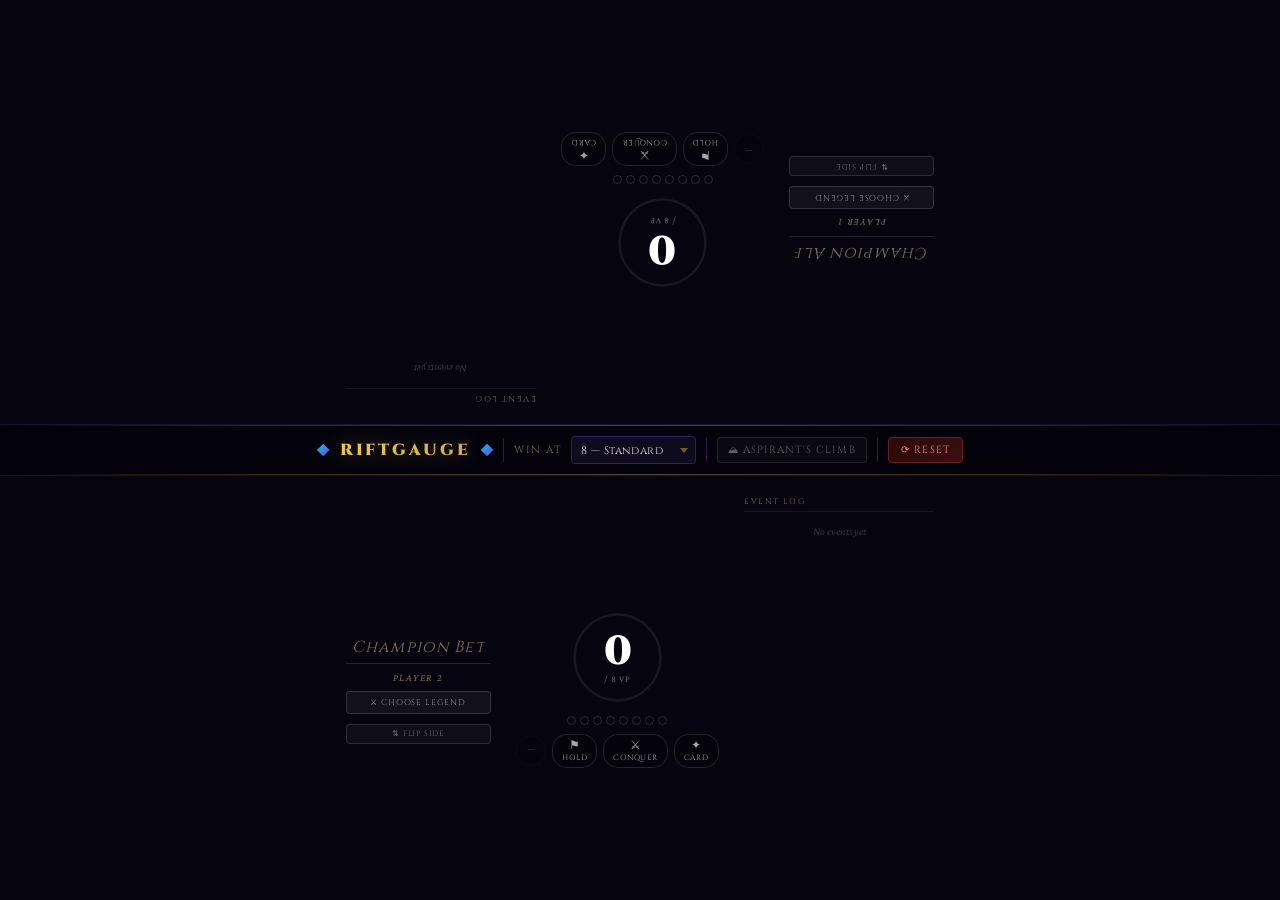
==== index.html @ 5ba026f7 "Add files via upload" ====
<!DOCTYPE html>
<html lang="en">
<head>
<meta charset="UTF-8">
<meta name="viewport" content="width=device-width, initial-scale=1.0, viewport-fit=cover">
<title>RiftGauge</title>

<!-- PWA meta -->
<meta name="application-name" content="RiftGauge">
<meta name="description" content="Riftbound Victory Point Tracker">
<meta name="mobile-web-app-capable" content="yes">
<meta name="apple-mobile-web-app-capable" content="yes">
<meta name="apple-mobile-web-app-status-bar-style" content="black-translucent">
<meta name="apple-mobile-web-app-title" content="RiftGauge">
<meta name="theme-color" content="#06040f">
<meta name="msapplication-TileColor" content="#06040f">
<meta name="msapplication-navbutton-color" content="#06040f">

<!-- Inline PWA manifest as data URI -->
<link rel="manifest" href="data:application/manifest+json,{
  %22name%22:%22RiftGauge%22,
  %22short_name%22:%22RiftGauge%22,
  %22description%22:%22Riftbound%20Victory%20Point%20Tracker%22,
  %22start_url%22:%22.%22,
  %22display%22:%22standalone%22,
  %22orientation%22:%22landscape%22,
  %22background_color%22:%22%2306040f%22,
  %22theme_color%22:%22%2306040f%22,
  %22icons%22:[{
    %22src%22:%22data:image/svg+xml,%3Csvg%20xmlns='http://www.w3.org/2000/svg'%20viewBox='0%200%20512%20512'%3E%3Crect%20width='512'%20height='512'%20fill='%2306040f'/%3E%3Cpolygon%20points='256,60%20452,180%20452,332%20256,452%2060,332%2060,180'%20fill='none'%20stroke='%23c9a84c'%20stroke-width='18'/%3E%3Cpolygon%20points='256,110%20402,195%20402,317%20256,402%20110,317%20110,195'%20fill='%230d0920'/%3E%3Ctext%20x='256'%20y='310'%20text-anchor='middle'%20font-family='serif'%20font-weight='900'%20font-size='200'%20fill='%23c9a84c'%3ERG%3C/text%3E%3C/svg%3E%22,
    %22sizes%22:%22any%22,
    %22type%22:%22image/svg+xml%22,
    %22purpose%22:%22any%20maskable%22
  }]
}">

<!-- Apple touch icon (inline SVG as data URI) -->
<link rel="apple-touch-icon" href="data:image/svg+xml,<svg xmlns='http://www.w3.org/2000/svg' viewBox='0 0 512 512'><rect width='512' height='512' rx='80' fill='%2306040f'/><polygon points='256,60 452,180 452,332 256,452 60,332 60,180' fill='none' stroke='%23c9a84c' stroke-width='18'/><text x='256' y='310' text-anchor='middle' font-family='serif' font-weight='900' font-size='200' fill='%23c9a84c'>RG</text></svg>">

<link href="https://fonts.googleapis.com/css2?family=Cinzel:wght@400;600;700;900&family=Crimson+Pro:ital,wght@0,300;0,400;0,600;1,300&display=swap" rel="stylesheet">
<style>
  :root {
    --void: #06040f;
    --panel: #0e0b1e;
    --border: #2e1f5e;
    --gold: #c9a84c;
    --gold-bright: #f0c94a;
    --gold-dim: #7a5c1a;
    --hex: #00c8ff;
    --danger: #ff4a4a;
    --text: #e8dfc8;
    --text-dim: #7a7060;
    --divider-h: 64px;
  }

  * { box-sizing: border-box; margin: 0; padding: 0; }

  html, body {
    width: 100%; height: 100%;
    overflow: hidden;
    background: var(--void);
    font-family: 'Crimson Pro', Georgia, serif;
    color: var(--text);
    /* Safe area insets for notch/home bar on iOS */
    padding: env(safe-area-inset-top) env(safe-area-inset-right) env(safe-area-inset-bottom) env(safe-area-inset-left);
  }

  body::after {
    content: '';
    position: fixed; inset: 0;
    background-image:
      repeating-linear-gradient(0deg, transparent, transparent 59px, rgba(46,31,94,0.09) 60px),
      repeating-linear-gradient(90deg, transparent, transparent 59px, rgba(46,31,94,0.09) 60px);
    pointer-events: none; z-index: 0;
  }

  #layout {
    position: fixed; inset: 0;
    display: flex; flex-direction: column;
    z-index: 1;
  }

  .half {
    flex: 1; min-height: 0;
    display: flex; align-items: center; justify-content: center;
    position: relative; overflow: hidden;
  }
  .half .domain-bg { position: absolute; inset: 0; pointer-events: none; transition: background 0.5s ease; }
  .half.top    { transform: rotate(180deg); }
  .half.bottom { transform: none; }
  .half.top.flipped    { transform: none; }
  .half.bottom.flipped { transform: rotate(180deg); }
  .half .danger-overlay {
    display: none; position: absolute; inset: 0; pointer-events: none;
    background: radial-gradient(ellipse 70% 60% at 50% 50%, rgba(255,74,74,0.1) 0%, transparent 70%);
    animation: danger-pulse 1.6s ease-in-out infinite;
  }
  .half.at-final .danger-overlay { display: block; }
  @keyframes danger-pulse { 0%,100%{opacity:1} 50%{opacity:0.3} }

  /* ── DIVIDER ── */
  #divider {
    flex-shrink: 0;
    height: auto; min-height: 52px;
    background: rgba(4,3,12,0.97);
    border-top: 1px solid #1a1035; border-bottom: 1px solid #1a1035;
    display: flex; align-items: center; justify-content: center;
    gap: clamp(5px, 1.2vw, 10px);
    flex-wrap: nowrap;
    overflow-x: auto; overflow-y: hidden;
    -webkit-overflow-scrolling: touch;
    scrollbar-width: none;
    position: relative; z-index: 10;
    padding: 8px clamp(8px, 2vw, 14px);
    /* Scale everything inside with the viewport width */
    font-size: clamp(0.48rem, 1.3vw, 0.72rem);
  }
  #divider::-webkit-scrollbar { display: none; }
  #divider::before, #divider::after {
    content: ''; position: absolute; left: 0; right: 0; height: 1px;
    background: linear-gradient(90deg, transparent, var(--gold-dim) 20%, var(--gold) 50%, var(--gold-dim) 80%, transparent);
    opacity: 0.4;
  }
  #divider::before { top: 0; } #divider::after { bottom: 0; }

  .div-title {
    font-family: 'Cinzel', serif; font-weight: 900;
    font-size: 1.4em;
    letter-spacing: 0.18em; white-space: nowrap; flex-shrink: 0;
    background: linear-gradient(135deg, var(--gold-bright), var(--gold));
    -webkit-background-clip: text; -webkit-text-fill-color: transparent; background-clip: text;
    filter: drop-shadow(0 0 10px rgba(201,168,76,0.4));
  }
  .rune-gem {
    width: 1.1em; height: 1.1em; flex-shrink: 0;
    background: linear-gradient(135deg, var(--hex), #7c3fc4);
    clip-path: polygon(50% 0%, 100% 50%, 50% 100%, 0% 50%);
    box-shadow: 0 0 8px var(--hex);
    animation: pulse-gem 2.4s ease-in-out infinite;
  }
  @keyframes pulse-gem { 0%,100%{opacity:1;transform:scale(1)} 50%{opacity:0.6;transform:scale(0.8)} }
  .div-sep { width: 1px; height: 2em; background: #2a1a50; flex-shrink: 0; }
  .ctrl-label {
    font-family: 'Cinzel', serif; font-size: 0.9em;
    letter-spacing: 0.14em; color: var(--text-dim);
    text-transform: uppercase; white-space: nowrap; flex-shrink: 0;
  }
  .mode-select {
    background: var(--panel); border: 1px solid var(--border);
    color: var(--text); font-family: 'Cinzel', serif; font-size: 0.95em;
    padding: 0.5em 2.8em 0.5em 0.8em; border-radius: 4px; cursor: pointer;
    appearance: none; -webkit-appearance: none;
    background-image: url("data:image/svg+xml,%3Csvg xmlns='http://www.w3.org/2000/svg' width='8' height='5'%3E%3Cpath d='M0 0l4 5 4-5z' fill='%237a5c1a'/%3E%3C/svg%3E");
    background-repeat: no-repeat; background-position: right 0.6em center;
    outline: none; letter-spacing: 0.04em; flex-shrink: 0; white-space: nowrap;
  }
  .btn-reset {
    background: linear-gradient(135deg, #2a0a0a, #3a0e0e);
    border: 1px solid #6b1e1e; color: #ff8a8a;
    font-family: 'Cinzel', serif; font-size: 0.9em;
    letter-spacing: 0.1em; padding: 0.5em 1.2em; border-radius: 4px;
    cursor: pointer; text-transform: uppercase; white-space: nowrap;
    flex-shrink: 0; transition: all 0.18s;
  }
  .btn-reset:hover { background: linear-gradient(135deg,#3d1010,#551414); border-color: #ff4a4a; color: #ffb3b3; }

  /* Aspirant toggle */
  .aspirant-toggle { display: flex; align-items: center; gap: 6px; cursor: pointer; flex-shrink: 0; user-select: none; }
  .aspirant-toggle input[type="checkbox"] { display: none; }
  .aspirant-label {
    font-family: 'Cinzel', serif; font-size: 0.9em;
    letter-spacing: 0.1em; text-transform: uppercase; white-space: nowrap;
    color: rgba(255,255,255,0.35); padding: 0.5em 1em; border-radius: 4px;
    border: 1px solid rgba(255,255,255,0.1); background: rgba(255,255,255,0.03);
    transition: all 0.2s;
  }
  .aspirant-toggle input:checked + .aspirant-label {
    color: #a8e0ff; border-color: rgba(100,200,255,0.45); background: rgba(30,100,180,0.25);
    box-shadow: 0 0 10px rgba(60,160,255,0.2); text-shadow: 0 0 8px rgba(100,200,255,0.5);
  }
  .aspirant-toggle:hover .aspirant-label { color: rgba(255,255,255,0.6); border-color: rgba(255,255,255,0.22); }

  /* ── PLAYER PANEL ── */
  .player-panel {
    display: flex; flex-direction: row;
    align-items: stretch; justify-content: center;
    gap: clamp(10px, 2vw, 36px);
    padding: clamp(6px, 1.2vh, 16px) clamp(10px, 2vw, 32px);
    width: 100%; height: 100%;
    position: relative; z-index: 1;
  }

  /* Left block */
  .left-block {
    display: flex; flex-direction: column;
    align-items: center; justify-content: center;
    gap: 8px; min-width: 130px;
  }
  .player-name {
    background: transparent; border: none;
    border-bottom: 1px solid rgba(255,255,255,0.12);
    color: var(--text); font-family: 'Cinzel', serif;
    font-size: clamp(0.82rem, 1.7vw, 1rem); font-weight: 600;
    letter-spacing: 0.08em; text-align: center;
    padding: 3px 6px 5px; outline: none; width: 145px; max-width: 100%;
    transition: border-color 0.2s, color 0.2s;
  }
  .player-name:focus { border-color: rgba(255,255,255,0.35); color: #fff; }
  .player-name::placeholder { color: var(--text-dim); font-style: italic; font-weight: 300; }
  .player-label {
    font-family: 'Crimson Pro', serif; font-style: italic;
    font-size: 0.63rem; color: var(--text-dim);
    letter-spacing: 0.15em; text-transform: uppercase;
  }

  /* Legend button */
  .btn-legend {
    font-family: 'Cinzel', serif; font-size: 0.52rem;
    letter-spacing: 0.1em; text-transform: uppercase;
    padding: 5px 14px; border-radius: 4px; cursor: pointer;
    border: 1px solid rgba(255,255,255,0.15);
    color: rgba(255,255,255,0.55);
    background: rgba(255,255,255,0.05);
    transition: all 0.18s; user-select: none; white-space: nowrap;
    width: 100%; text-align: center; max-width: 145px;
  }
  .btn-legend:hover { color: rgba(255,255,255,0.9); border-color: rgba(255,255,255,0.3); background: rgba(255,255,255,0.1); }
  .btn-legend.has-legend {
    font-size: 0.62rem; letter-spacing: 0.06em;
    font-weight: 600; color: #fff;
  }

  /* Domain badge pair under legend button */
  .legend-domains {
    display: flex; gap: 4px; justify-content: center; flex-wrap: nowrap;
  }
  .domain-badge {
    font-family: 'Cinzel', serif; font-size: 0.42rem;
    letter-spacing: 0.08em; text-transform: uppercase;
    padding: 2px 7px; border-radius: 12px;
    border: 1px solid transparent; white-space: nowrap;
  }

  /* Flip button */
  .btn-flip {
    font-family: 'Cinzel', serif; font-size: 0.48rem;
    letter-spacing: 0.1em; text-transform: uppercase;
    padding: 4px 10px; border-radius: 4px; cursor: pointer;
    border: 1px solid rgba(255,255,255,0.12);
    color: rgba(255,255,255,0.4); background: rgba(255,255,255,0.04);
    transition: all 0.18s; user-select: none; margin-top: 2px;
    width: 100%; max-width: 145px; text-align: center;
  }
  .btn-flip:hover { border-color: rgba(255,255,255,0.3); color: rgba(255,255,255,0.8); background: rgba(255,255,255,0.08); }

  /* Score column */
  .score-col {
    display: flex; flex-direction: column;
    align-items: center; justify-content: center;
    gap: clamp(5px, 1vh, 11px);
  }
  .vp-display {
    position: relative;
    width: clamp(78px, 11vmin, 124px);
    height: clamp(78px, 11vmin, 124px);
    display: flex; align-items: center; justify-content: center;
    flex-shrink: 0;
  }
  .vp-svg { position: absolute; inset: 0; width: 100%; height: 100%; transform: rotate(-90deg); overflow: visible; }
  .vp-track { fill: none; stroke: rgba(255,255,255,0.08); stroke-width: 3; }
  .vp-fill  { fill: none; stroke-width: 3; stroke-linecap: round; transition: stroke-dashoffset 0.4s cubic-bezier(0.4,0,0.2,1); }
  .vp-inner { display: flex; flex-direction: column; align-items: center; position: relative; z-index: 1; }
  .vp-number {
    font-family: 'Cinzel', serif;
    font-size: clamp(1.7rem, 4.5vmin, 2.6rem);
    font-weight: 900; line-height: 1; letter-spacing: -0.02em; color: #fff;
  }
  .vp-max { font-family: 'Crimson Pro', serif; font-size: 0.58rem; color: rgba(255,255,255,0.38); letter-spacing: 0.1em; text-transform: uppercase; margin-top: 1px; }

  .pip-row { display: flex; gap: 4px; flex-wrap: wrap; justify-content: center; max-width: 175px; }
  .pip {
    width: 9px; height: 9px; border-radius: 50%;
    border: 1px solid rgba(255,255,255,0.14); background: transparent;
    transition: background 0.22s, border-color 0.22s, box-shadow 0.22s;
  }
  .pip.filled { border-color: transparent; }
  .pip.final  { background: var(--danger) !important; border-color: #ff6b6b !important; box-shadow: 0 0 8px rgba(255,74,74,0.7) !important; }

  .vp-btns { display: flex; align-items: center; gap: 6px; }
  .vp-btn {
    border: 1px solid rgba(255,255,255,0.13);
    background: rgba(0,0,0,0.3); color: rgba(255,255,255,0.65);
    cursor: pointer; display: flex; align-items: center; justify-content: center;
    transition: all 0.15s; font-family: 'Cinzel', serif;
  }
  .vp-btn.minus { width: 30px; height: 30px; border-radius: 50%; font-size: 1.1rem; font-weight: 300; padding-bottom: 2px; }
  .vp-btn.minus:hover { background: rgba(180,30,30,0.4); border-color: rgba(255,80,80,0.5); color: #ff9a9a; }
  .vp-btn.hold, .vp-btn.conquer, .vp-btn.card-effect { border-radius: 15px; padding: 4px 9px; font-size: 0.52rem; letter-spacing: 0.1em; text-transform: uppercase; flex-direction: column; gap: 1px; line-height: 1.1; }
  .vp-btn .btn-icon  { font-size: 0.78rem; }
  .vp-btn .btn-label { font-size: 0.48rem; letter-spacing: 0.1em; }
  .vp-btn.hold:hover        { background: rgba(0,90,140,0.4); border-color: rgba(0,180,255,0.4); color: #7dd8ff; }
  .vp-btn.conquer:hover     { background: rgba(120,80,0,0.4); border-color: rgba(220,160,40,0.4); color: var(--gold-bright); }
  .vp-btn.card-effect:hover { background: rgba(90,0,120,0.4); border-color: rgba(180,80,255,0.4); color: #d080ff; }
  .vp-btn:disabled { opacity: 0.2; cursor: not-allowed; }
  .vp-btn:disabled:hover { background: rgba(0,0,0,0.3); border-color: rgba(255,255,255,0.13); color: rgba(255,255,255,0.65); }

  /* Log panel */
  .log-panel {
    display: flex; flex-direction: column;
    justify-content: flex-start;
    width: clamp(120px, 18vw, 190px); height: 100%;
    padding: clamp(6px, 1vh, 12px) 0; gap: 5px;
    align-self: stretch;
  }
  .log-title { font-family: 'Cinzel', serif; font-size: 0.5rem; letter-spacing: 0.18em; color: var(--text-dim); text-transform: uppercase; padding-bottom: 4px; border-bottom: 1px solid rgba(255,255,255,0.07); flex-shrink: 0; }
  .log-entries { flex: 1; overflow-y: auto; overflow-x: hidden; display: flex; flex-direction: column; gap: 2px; min-height: 0; scrollbar-width: thin; scrollbar-color: rgba(255,255,255,0.1) transparent; }
  .log-entries::-webkit-scrollbar { width: 3px; }
  .log-entries::-webkit-scrollbar-track { background: transparent; }
  .log-entries::-webkit-scrollbar-thumb { background: rgba(255,255,255,0.1); border-radius: 2px; }
  .log-entry { font-family: 'Crimson Pro', serif; font-size: 0.72rem; color: rgba(255,255,255,0.45); line-height: 1.3; padding: 2px 0; border-bottom: 1px solid rgba(255,255,255,0.04); }
  .log-entry .log-score { font-weight: 600; }
  .log-entry .log-action-hold    { color: #5aaeff; }
  .log-entry .log-action-conquer { color: var(--gold); }
  .log-entry .log-action-remove  { color: #ff7070; }
  .log-entry .log-action-card    { color: #d080ff; }
  .log-entry .log-ts { font-size: 0.58rem; color: rgba(255,255,255,0.22); display: block; margin-bottom: 1px; }
  .log-empty { font-family: 'Crimson Pro', serif; font-style: italic; font-size: 0.7rem; color: rgba(255,255,255,0.2); text-align: center; padding-top: 8px; }

  /* ── LEGEND PICKER MODAL ── */
  #legend-modal {
    display: none; position: fixed; inset: 0; z-index: 200;
    background: rgba(4,3,12,0.92);
    align-items: center; justify-content: center;
    backdrop-filter: blur(8px);
  }
  #legend-modal.open { display: flex; }

  .modal-box {
    background: linear-gradient(160deg, #12102a, #0c0a1e);
    border: 1px solid var(--border); border-radius: 10px;
    width: min(520px, 92vw); max-height: 78vh;
    display: flex; flex-direction: column;
    box-shadow: 0 0 40px rgba(0,0,0,0.6);
    animation: modal-in 0.25s cubic-bezier(0.34,1.4,0.64,1) forwards;
  }
  @keyframes modal-in { from{opacity:0;transform:scale(0.93) translateY(-12px)} to{opacity:1;transform:none} }

  .modal-header {
    padding: 16px 18px 12px;
    border-bottom: 1px solid var(--border);
    display: flex; align-items: center; gap: 10px;
    flex-shrink: 0;
  }
  .modal-title { font-family: 'Cinzel', serif; font-size: 0.82rem; font-weight: 700; letter-spacing: 0.16em; color: var(--gold); text-transform: uppercase; flex: 1; }
  .modal-close {
    background: none; border: none; color: var(--text-dim);
    font-size: 1.2rem; cursor: pointer; padding: 0 4px;
    line-height: 1; transition: color 0.15s;
  }
  .modal-close:hover { color: var(--text); }

  .modal-search {
    margin: 10px 18px 0;
    background: rgba(255,255,255,0.05);
    border: 1px solid var(--border); border-radius: 4px;
    color: var(--text); font-family: 'Crimson Pro', serif; font-size: 0.9rem;
    padding: 7px 12px; outline: none; width: calc(100% - 36px);
    transition: border-color 0.18s; flex-shrink: 0;
  }
  .modal-search::placeholder { color: var(--text-dim); }
  .modal-search:focus { border-color: rgba(255,255,255,0.3); }

  .modal-list {
    flex: 1; overflow-y: auto; padding: 10px 10px 12px;
    display: flex; flex-direction: column; gap: 3px;
    min-height: 0;
    scrollbar-width: thin; scrollbar-color: var(--border) transparent;
  }
  .modal-list::-webkit-scrollbar { width: 4px; }
  .modal-list::-webkit-scrollbar-track { background: transparent; }
  .modal-list::-webkit-scrollbar-thumb { background: var(--border); border-radius: 2px; }

  .legend-row {
    display: flex; align-items: center; gap: 10px;
    padding: 7px 10px; border-radius: 6px; cursor: pointer;
    border: 1px solid transparent;
    transition: background 0.14s, border-color 0.14s;
  }
  .legend-row:hover { background: rgba(255,255,255,0.06); border-color: rgba(255,255,255,0.1); }
  .legend-row.selected { background: rgba(255,255,255,0.08); border-color: rgba(255,255,255,0.22); }

  .legend-name { font-family: 'Cinzel', serif; font-size: 0.72rem; font-weight: 600; letter-spacing: 0.05em; color: var(--text); flex: 1; }
  .legend-title { font-family: 'Crimson Pro', serif; font-style: italic; font-size: 0.72rem; color: var(--text-dim); flex: 1.2; }
  .legend-domain-badges { display: flex; gap: 4px; flex-shrink: 0; }

  .modal-clear {
    margin: 0 18px 14px;
    background: none; border: 1px solid rgba(255,80,80,0.3); color: rgba(255,100,100,0.7);
    font-family: 'Cinzel', serif; font-size: 0.52rem; letter-spacing: 0.1em;
    text-transform: uppercase; padding: 5px 14px; border-radius: 4px;
    cursor: pointer; transition: all 0.18s; align-self: flex-start; flex-shrink: 0;
  }
  .modal-clear:hover { border-color: rgba(255,80,80,0.6); color: #ff8a8a; }

  /* ── WINNER OVERLAY ── */
  #winner-overlay { display: none; position: fixed; inset: 0; z-index: 300; background: rgba(4,3,12,0.92); align-items: center; justify-content: center; backdrop-filter: blur(8px); }
  #winner-overlay.show { display: flex; }
  .winner-box { background: linear-gradient(160deg,#1a1040,#0b0618); border: 1px solid var(--gold-dim); border-radius: 12px; padding: 44px 52px; text-align: center; max-width: 400px; box-shadow: 0 0 60px rgba(201,168,76,0.2), 0 0 120px rgba(124,63,196,0.15); animation: winner-drop 0.5s cubic-bezier(0.34,1.56,0.64,1) forwards; }
  @keyframes winner-drop { from{opacity:0;transform:translateY(-28px) scale(0.92)} to{opacity:1;transform:none} }
  .winner-rune { font-size:2rem; margin-bottom:8px; display:inline-block; animation:spin-rune 4s linear infinite; }
  @keyframes spin-rune { 100%{transform:rotate(360deg)} }
  .winner-label { font-family:'Cinzel',serif; font-size:0.72rem; letter-spacing:0.3em; color:var(--text-dim); text-transform:uppercase; margin-bottom:8px; }
  .winner-name { font-family:'Cinzel',serif; font-size:2rem; font-weight:900; background:linear-gradient(135deg,var(--gold-bright),var(--gold)); -webkit-background-clip:text; -webkit-text-fill-color:transparent; background-clip:text; filter:drop-shadow(0 0 14px rgba(240,201,74,0.6)); margin-bottom:6px; }
  .winner-sub { font-family:'Crimson Pro',serif; font-style:italic; color:var(--text-dim); font-size:1rem; margin-bottom:26px; }
  .winner-close { background:linear-gradient(135deg,var(--gold-dim),#5a3a0a); border:1px solid var(--gold); color:var(--gold-bright); font-family:'Cinzel',serif; font-size:0.74rem; letter-spacing:0.15em; padding:9px 26px; border-radius:4px; cursor:pointer; text-transform:uppercase; transition:all 0.18s; }
  .winner-close:hover { background:linear-gradient(135deg,#7a5010,#9a6210); }

  #particles { position:fixed; inset:0; pointer-events:none; z-index:299; overflow:hidden; }
  .particle { position:absolute; border-radius:50%; opacity:0; animation:particle-float linear forwards; }
  @keyframes particle-float { 0%{opacity:0;transform:translateY(0) rotate(0deg)} 10%{opacity:1} 90%{opacity:0.6} 100%{opacity:0;transform:translateY(-100vh) rotate(720deg)} }
</style>
</head>
<body>

<svg width="0" height="0" style="position:absolute">
  <defs>
    <linearGradient id="vp-grad-danger" x1="0%" y1="0%" x2="100%" y2="100%">
      <stop offset="0%" style="stop-color:#ff4a4a"/>
      <stop offset="100%" style="stop-color:#ff8080"/>
    </linearGradient>
  </defs>
</svg>

<div id="particles"></div>

<!-- Legend picker modal -->
<div id="legend-modal">
  <div class="modal-box">
    <div class="modal-header">
      <span class="modal-title">Choose Legend</span>
      <button class="modal-close" onclick="closeModal()">✕</button>
    </div>
    <input class="modal-search" type="text" placeholder="Search legends…" id="legend-search" oninput="filterLegends()" autocomplete="off">
    <div class="modal-list" id="legend-list"></div>
    <button class="modal-clear" id="modal-clear-btn" onclick="clearLegend()">✕ Clear Legend</button>
  </div>
</div>

<div id="winner-overlay">
  <div class="winner-box">
    <div class="winner-rune">◈</div>
    <div class="winner-label">Victory Achieved</div>
    <div id="winner-name" class="winner-name">Champion</div>
    <div class="winner-sub">has conquered the Rift</div>
    <button class="winner-close" onclick="closeWinner()">Continue</button>
  </div>
</div>

<div id="layout">
  <div class="half top" id="half-0">
    <div class="domain-bg" id="bg-0"></div>
    <div class="danger-overlay"></div>
    <div class="player-panel" id="panel-0"></div>
  </div>

  <div id="divider">
    <div class="rune-gem"></div>
    <span class="div-title">RIFTGAUGE</span>
    <div class="rune-gem"></div>
    <div class="div-sep"></div>
    <span class="ctrl-label">Win At</span>
    <select class="mode-select" onchange="setWinTarget(this.value)">
      <option value="8">8 — Standard</option>
      <option value="11">11 — Team 2v2</option>
      <option value="10">10 — Custom</option>
      <option value="12">12 — Custom</option>
    </select>
    <div class="div-sep"></div>
    <label class="aspirant-toggle" title="Aspirant's Climb: +1 to win target">
      <input type="checkbox" id="aspirant-check" onchange="toggleAspiranton(this)">
      <span class="aspirant-label">⛰ Aspirant's Climb</span>
    </label>
    <div class="div-sep"></div>
    <button class="btn-reset" onclick="resetScores()">⟳ Reset</button>
  </div>

  <div class="half bottom" id="half-1">
    <div class="domain-bg" id="bg-1"></div>
    <div class="danger-overlay"></div>
    <div class="player-panel" id="panel-1"></div>
  </div>
</div>

<script>
// ── Domain data ───────────────────────────────────────────────────────────────
const DOMAINS = {
  fury:  { label:'Fury',  colorA:'#c0251a', colorB:'#ff5a45', pip:'#ff6650' },
  calm:  { label:'Calm',  colorA:'#165c2e', colorB:'#38b868', pip:'#45d070' },
  mind:  { label:'Mind',  colorA:'#0f3898', colorB:'#4a96f0', pip:'#5aaeff' },
  body:  { label:'Body',  colorA:'#8c3e00', colorB:'#e87a28', pip:'#f08030' },
  chaos: { label:'Chaos', colorA:'#4e0e72', colorB:'#b050f0', pip:'#c060ff' },
  order: { label:'Order', colorA:'#766800', colorB:'#d8c030', pip:'#e8d040' },
};

// ── Legend roster ─────────────────────────────────────────────────────────────
// [id, name, title, domain1, domain2]
const LEGENDS = [
  // Origins (ogn) + Proving Grounds (ogs)
  ['annie',       'Annie',         'Dark Child',              'fury',  'chaos'],  // ogs-017
  ['masteryi',    'Master Yi',     'Wuju Bladesman',          'calm',  'body' ],  // ogs-019
  ['lux',         'Lux',           'Lady of Luminosity',      'mind',  'order'],  // ogs-021
  ['garen',       'Garen',         'Might of Demacia',        'body',  'order'],  // ogs-023
  ['kaisa',       "Kai'Sa",        'Daughter of the Void',    'fury',  'mind' ],  // ogn-247
  ['volibear',    'Volibear',      'Relentless Storm',        'fury',  'body' ],  // ogn-249
  ['jinx',        'Jinx',          'Loose Cannon',            'fury',  'chaos'],  // ogn-251
  ['darius',      'Darius',        'Hand of Noxus',           'fury',  'order'],  // ogn-253
  ['ahri',        'Ahri',          'Nine-Tailed Fox',         'calm',  'mind' ],  // ogn-255
  ['leesin',      'Lee Sin',       'Blind Monk',              'calm',  'body' ],  // ogn-257
  ['yasuo',       'Yasuo',         'Unforgiven',              'calm',  'chaos'],  // ogn-259
  ['leona',       'Leona',         'Radiant Dawn',            'calm',  'order'],  // ogn-261
  ['teemo',       'Teemo',         'Swift Scout',             'mind',  'chaos'],  // ogn-263
  ['viktor',      'Viktor',        'Herald of the Arcane',    'mind',  'order'],  // ogn-265
  ['missfortune', 'Miss Fortune',  'Bounty Hunter',           'body',  'chaos'],  // ogn-267
  ['sett',        'Sett',          'The Boss',                'body',  'order'],  // ogn (last)
  // Spiritforged (sfd)
  ['rumble',      'Rumble',        'Mechanized Menace',       'fury',  'mind' ],  // sfd-181
  ['lucian',      'Lucian',        'Purifier',                'fury',  'body' ],  // sfd-183
  ['draven',      'Draven',        'Glorious Executioner',    'fury',  'chaos'],  // sfd-185
  ['reksai',      "Rek'Sai",       'Void Burrower',           'fury',  'order'],  // sfd-187
  ['ornn',        'Ornn',          'Fire Below the Mountain', 'calm',  'mind' ],  // sfd-189
  ['jax',         'Jax',           'Grandmaster at Arms',     'calm',  'body' ],  // sfd-193
  ['irelia',      'Irelia',        'Blade Dancer',            'calm',  'chaos'],  // sfd-195
  ['azir',        'Azir',          'Emperor of the Sands',    'calm',  'order'],  // sfd-197
  ['ezreal',      'Ezreal',        'Prodigal Explorer',       'mind',  'chaos'],  // sfd-199
  ['renata',      'Renata Glasc',  'Chem-Baroness',           'calm',  'order'],  // sfd-201
  ['sivir',       'Sivir',         'Battle Mistress',         'body',  'chaos'],  // sfd-203
  ['fiora',       'Fiora',         'Grand Duelist',           'body',  'order'],  // sfd-205
  // Unleashed (unl)
  ['jhin',        'Jhin',          'Virtuoso',                'fury',  'mind' ],  // unl-181
  ['rengar',      'Rengar',        'Pridestalker',            'fury',  'body' ],  // unl-183
  ['pyke',        'Pyke',          'Bloodharbor Ripper',      'chaos', 'fury' ],  // unl-185
  ['vi',          'Vi',            'Piltover Enforcer',       'fury',  'order'],  // unl-187
  ['lillia',      'Lillia',        'Bashful Bloom',           'calm',  'mind' ],  // unl-189
  ['masteryi-unl','Master Yi',     'Wuju Master',             'calm',  'body' ],  // unl-191
  ['vex',         'Vex',           'Gloomist',                'calm',  'chaos'],  // unl-193
  ['ivern',       'Ivern',         'Green Father',            'calm',  'order'],  // unl-195
  ['diana',       'Diana',         'Scorn of the Moon',       'mind',  'chaos'],  // unl-197
  ['leblanc',     'LeBlanc',       'Deceiver',                'mind',  'order'],  // unl-199
  ['khazix',      "Kha'Zix",       'Voidreaver',              'body',  'chaos'],  // unl-201
  ['poppy',       'Poppy',         'Keeper of the Hammer',    'body',  'order'],  // unl-203
];
const legendById = Object.fromEntries(LEGENDS.map(l => [l[0], l]));

// ── State ─────────────────────────────────────────────────────────────────────
let baseWinTarget  = 8;
let aspirantsClimb = false;
let winTarget      = 8;
let scores         = [0, 0];
let names          = ['', ''];
let legends        = [null, null];   // selected legend id per player
let flipped        = [false, false];
let logs           = [[], []];
let winnerShown    = false;
let modalTarget    = 0;              // which player the open modal is for
const defaultNames = ['Champion Alpha', 'Champion Beta'];

// ── Color helpers ─────────────────────────────────────────────────────────────
function getColors(playerIndex) {
  const lid = legends[playerIndex];
  if (!lid) return { a:'#12103a', b:'#1a1650', mid:'#2a2060', pip:'#4a3fa0', pip2:'#4a3fa0', ring:'#5a4fc0' };
  const [, , , d1id, d2id] = legendById[lid];
  const d1 = DOMAINS[d1id], d2 = DOMAINS[d2id];
  return { a:d1.colorA, b:d2.colorA, mid:d1.colorB, b2:d2.colorB, pip:d1.pip, pip2:d2.pip, ring:d1.colorB };
}

function blendColors(hex1, hex2, t) {
  const parse = h => [parseInt(h.slice(1,3),16), parseInt(h.slice(3,5),16), parseInt(h.slice(5,7),16)];
  const [r1,g1,b1]=parse(hex1), [r2,g2,b2]=parse(hex2);
  return `#${Math.round(r1+(r2-r1)*t).toString(16).padStart(2,'0')}${Math.round(g1+(g2-g1)*t).toString(16).padStart(2,'0')}${Math.round(b1+(b2-b1)*t).toString(16).padStart(2,'0')}`;
}

function buildHalfBg(i) {
  const c = getColors(i);
  const bg = document.getElementById(`bg-${i}`);
  bg.style.background = legends[i] ? `
    radial-gradient(ellipse 110% 90% at 20% 50%, ${c.a}55 0%, transparent 55%),
    radial-gradient(ellipse 110% 90% at 80% 50%, ${c.b}55 0%, transparent 55%),
    radial-gradient(ellipse 60% 80% at 50% 50%, ${c.mid}18 0%, transparent 60%),
    linear-gradient(135deg, ${c.a}22 0%, ${c.b}22 100%)` : 'none';
}

function buildRingGradient(i, isDanger) {
  if (isDanger) return 'url(#vp-grad-danger)';
  const c = getColors(i);
  const uid = `vp-grad-p${i}`;
  let g = document.getElementById(uid);
  if (!g) {
    const defs = document.querySelector('svg defs');
    g = document.createElementNS('http://www.w3.org/2000/svg','linearGradient');
    g.setAttribute('id',uid); g.setAttribute('x1','0%'); g.setAttribute('y1','0%');
    g.setAttribute('x2','100%'); g.setAttribute('y2','100%');
    defs.appendChild(g);
  }
  g.innerHTML = `<stop offset="0%" style="stop-color:${c.ring}"/><stop offset="100%" style="stop-color:${c.pip2}"/>`;
  return `url(#${uid})`;
}

// ── Render ────────────────────────────────────────────────────────────────────
function renderPanels() {
  const maxScore = Math.max(...scores);
  for (let i = 0; i < 2; i++) {
    const s = scores[i];
    const isWinning = s === maxScore && s > 0;
    const atFinal   = s === winTarget - 1 && !isWinning;
    const half = document.getElementById(`half-${i}`);
    half.className = `half ${i===0?'top':'bottom'}${flipped[i]?' flipped':''}${atFinal?' at-final':''}`;
    buildHalfBg(i);
    const panel = document.getElementById(`panel-${i}`);
    panel.innerHTML = '';
    const c = getColors(i);

    // Left block
    const lb = document.createElement('div'); lb.className='left-block';

    const inp = document.createElement('input');
    inp.type='text'; inp.className='player-name';
    inp.value=names[i]; inp.placeholder=defaultNames[i]; inp.maxLength=24;
    inp.addEventListener('input', e=>{names[i]=e.target.value;});
    inp.addEventListener('blur', ()=>renderPanels());

    const lbl = document.createElement('div'); lbl.className='player-label'; lbl.textContent=`Player ${i+1}`;

    // Legend button
    const legendBtn = document.createElement('button');
    legendBtn.className = 'btn-legend' + (legends[i]?' has-legend':'');
    if (legends[i]) {
      const [,name,title] = legendById[legends[i]];
      legendBtn.textContent = name;
    } else {
      legendBtn.textContent = '⚔ Choose Legend';
    }
    legendBtn.addEventListener('click', ()=>openModal(i));

    // Domain badges (only when legend selected)
    const badgeRow = document.createElement('div'); badgeRow.className='legend-domains';
    if (legends[i]) {
      const [,,, d1id, d2id] = legendById[legends[i]];
      [d1id, d2id].forEach(did => {
        const d = DOMAINS[did];
        const b = document.createElement('div');
        b.className='domain-badge';
        b.textContent=d.label;
        b.style.background=`${d.colorA}88`;
        b.style.borderColor=`${d.colorB}99`;
        b.style.color=d.colorB;
        badgeRow.appendChild(b);
      });
    }

    const flipBtn = document.createElement('button');
    flipBtn.className='btn-flip'; flipBtn.textContent='⇅ Flip Side';
    flipBtn.addEventListener('click', ()=>{flipped[i]=!flipped[i];renderPanels();});

    lb.appendChild(inp); lb.appendChild(lbl); lb.appendChild(legendBtn);
    if (legends[i]) lb.appendChild(badgeRow);
    lb.appendChild(flipBtn);

    // Score column
    const sc = document.createElement('div'); sc.className='score-col';
    const vd = document.createElement('div'); vd.className='vp-display';
    const svg = document.createElementNS('http://www.w3.org/2000/svg','svg');
    svg.setAttribute('viewBox','0 0 120 120'); svg.classList.add('vp-svg');
    const r=52, circ=2*Math.PI*r, offset=circ*(1-Math.min(s/winTarget,1));
    const track=document.createElementNS('http://www.w3.org/2000/svg','circle');
    track.setAttribute('cx',60); track.setAttribute('cy',60); track.setAttribute('r',r); track.classList.add('vp-track');
    const fill=document.createElementNS('http://www.w3.org/2000/svg','circle');
    fill.setAttribute('cx',60); fill.setAttribute('cy',60); fill.setAttribute('r',r); fill.classList.add('vp-fill');
    fill.style.strokeDasharray=circ; fill.style.strokeDashoffset=offset;
    fill.setAttribute('stroke', buildRingGradient(i, atFinal||s>=winTarget));
    svg.appendChild(track); svg.appendChild(fill); vd.appendChild(svg);
    const inner=document.createElement('div'); inner.className='vp-inner';
    const num=document.createElement('div'); num.className='vp-number'; num.textContent=s;
    const mx=document.createElement('div'); mx.className='vp-max'; mx.textContent=`/ ${winTarget} vp`;
    inner.appendChild(num); inner.appendChild(mx); vd.appendChild(inner);
    sc.appendChild(vd);

    // Pips
    const pipRow=document.createElement('div'); pipRow.className='pip-row';
    for (let p=0;p<winTarget;p++){
      const pip=document.createElement('div');
      const fin=p===winTarget-1&&s>=winTarget, fil=p<s;
      pip.className='pip'+(fin?' final':fil?' filled':'');
      if(fil&&!fin){const col=blendColors(c.pip,c.pip2,winTarget>1?p/(winTarget-1):0);pip.style.background=col;pip.style.borderColor=col;pip.style.boxShadow=`0 0 5px ${col}80`;}
      pipRow.appendChild(pip);
    }
    sc.appendChild(pipRow);

    // Buttons
    const btns=document.createElement('div'); btns.className='vp-btns';
    const minus=document.createElement('button');
    minus.className='vp-btn minus'; minus.textContent='−'; minus.title='Remove VP'; minus.disabled=s<=0;
    minus.onclick=()=>changeScore(i,-1,'remove');
    const hold=document.createElement('button');
    hold.className='vp-btn hold'; hold.disabled=s>=winTarget; hold.title='Score: Hold Battlefield';
    hold.innerHTML='<span class="btn-icon">⚑</span><span class="btn-label">Hold</span>';
    hold.onclick=()=>changeScore(i,1,'hold');
    const conquer=document.createElement('button');
    conquer.className='vp-btn conquer'; conquer.disabled=s>=winTarget; conquer.title='Score: Conquer Battlefield';
    conquer.innerHTML='<span class="btn-icon">⚔</span><span class="btn-label">Conquer</span>';
    conquer.onclick=()=>changeScore(i,1,'conquer');
    const cardEffect=document.createElement('button');
    cardEffect.className='vp-btn card-effect'; cardEffect.disabled=s>=winTarget; cardEffect.title='Score: Card Effect';
    cardEffect.innerHTML='<span class="btn-icon">✦</span><span class="btn-label">Card</span>';
    cardEffect.onclick=()=>changeScore(i,1,'card');
    btns.appendChild(minus); btns.appendChild(hold); btns.appendChild(conquer); btns.appendChild(cardEffect);
    sc.appendChild(btns);

    // Log
    const lp=document.createElement('div'); lp.className='log-panel';
    const lt=document.createElement('div'); lt.className='log-title'; lt.textContent='Event Log';
    const le=document.createElement('div'); le.className='log-entries'; le.id=`log-entries-${i}`;
    if(logs[i].length===0){const e=document.createElement('div');e.className='log-empty';e.textContent='No events yet';le.appendChild(e);}
    else{logs[i].forEach(entry=>{const el=document.createElement('div');el.className='log-entry';const cls=entry.action==='hold'?'log-action-hold':entry.action==='conquer'?'log-action-conquer':entry.action==='card'?'log-action-card':'log-action-remove';const verb=entry.action==='hold'?'Held battlefield':entry.action==='conquer'?'Conquered':entry.action==='card'?'Card effect':'Removed VP';el.innerHTML=`<span class="log-ts">${entry.ts}</span><span class="${cls}">${verb}</span> — <span class="log-score">${entry.score} VP</span>`;le.appendChild(el);});}
    lp.appendChild(lt); lp.appendChild(le);

    panel.appendChild(lb); panel.appendChild(sc); panel.appendChild(lp);
  }
}

// ── Modal ─────────────────────────────────────────────────────────────────────
function openModal(playerIndex) {
  modalTarget = playerIndex;
  document.getElementById('legend-search').value = '';
  filterLegends();
  document.getElementById('legend-modal').classList.add('open');
  setTimeout(()=>document.getElementById('legend-search').focus(), 50);
}

function closeModal() {
  document.getElementById('legend-modal').classList.remove('open');
}

function clearLegend() {
  legends[modalTarget] = null;
  closeModal();
  renderPanels();
}

function selectLegend(lid) {
  legends[modalTarget] = lid;
  closeModal();
  renderPanels();
}

function filterLegends() {
  const q = document.getElementById('legend-search').value.toLowerCase().trim();
  const list = document.getElementById('legend-list');
  list.innerHTML = '';
  const filtered = q ? LEGENDS.filter(l => l[1].toLowerCase().includes(q) || l[2].toLowerCase().includes(q) || DOMAINS[l[3]].label.toLowerCase().includes(q) || DOMAINS[l[4]].label.toLowerCase().includes(q)) : LEGENDS;
  filtered.forEach(([lid, name, title, d1id, d2id]) => {
    const row = document.createElement('div');
    row.className = 'legend-row' + (legends[modalTarget]===lid?' selected':'');
    const d1=DOMAINS[d1id], d2=DOMAINS[d2id];
    row.innerHTML = `
      <span class="legend-name">${name}</span>
      <span class="legend-title">${title}</span>
      <span class="legend-domain-badges">
        <span class="domain-badge" style="background:${d1.colorA}88;border-color:${d1.colorB}99;color:${d1.colorB}">${d1.label}</span>
        <span class="domain-badge" style="background:${d2.colorA}88;border-color:${d2.colorB}99;color:${d2.colorB}">${d2.label}</span>
      </span>`;
    row.addEventListener('click', ()=>selectLegend(lid));
    list.appendChild(row);
  });
  if (filtered.length === 0) {
    const empty = document.createElement('div');
    empty.style.cssText = 'font-family:Crimson Pro,serif;font-style:italic;color:rgba(255,255,255,0.25);font-size:0.82rem;padding:12px;text-align:center;';
    empty.textContent = 'No legends found';
    list.appendChild(empty);
  }
}

// Close modal on backdrop click
document.getElementById('legend-modal').addEventListener('click', e => { if(e.target===e.currentTarget) closeModal(); });
// Close on Escape
document.addEventListener('keydown', e => { if(e.key==='Escape') closeModal(); });

// ── Score ─────────────────────────────────────────────────────────────────────
function changeScore(i, delta, action) {
  const prev=scores[i];
  scores[i]=Math.max(0,Math.min(winTarget,scores[i]+delta));
  if(scores[i]===prev) return;
  const now=new Date();
  const ts=now.toLocaleTimeString('en-US',{hour:'2-digit',minute:'2-digit',second:'2-digit'});
  logs[i].unshift({action,score:scores[i],ts});
  if(logs[i].length>50) logs[i].pop();
  renderPanels();
  if(scores[i]>=winTarget&&!winnerShown){
    winnerShown=true;
    const name=names[i]||defaultNames[i];
    setTimeout(()=>showWinner(name,i),300);
  }
}

function setWinTarget(v){ baseWinTarget=parseInt(v); winTarget=baseWinTarget+(aspirantsClimb?1:0); renderPanels(); }
function toggleAspiranton(el){ aspirantsClimb=el.checked; winTarget=baseWinTarget+(aspirantsClimb?1:0); renderPanels(); }

function showWinner(name, pi) {
  document.getElementById('winner-name').textContent=name;
  document.getElementById('winner-overlay').classList.add('show');
  const c=getColors(pi);
  const cols=[c.pip||'#c9a84c',c.pip2||'#f0c94a',c.ring||'#c9a84c','#ffffff','#c9a84c'];
  const ct=document.getElementById('particles');
  for(let i=0;i<70;i++){setTimeout(()=>{const p=document.createElement('div');p.className='particle';p.style.left=Math.random()*100+'vw';p.style.bottom='0';p.style.background=cols[Math.floor(Math.random()*cols.length)];p.style.width=p.style.height=(3+Math.random()*5)+'px';p.style.animationDuration=(2.5+Math.random()*2.5)+'s';ct.appendChild(p);setTimeout(()=>p.remove(),6000);},i*35);}
}
function closeWinner(){ document.getElementById('winner-overlay').classList.remove('show'); }

function resetScores(){
  scores=[0,0]; logs=[[],[]]; winnerShown=false;
  aspirantsClimb=false; winTarget=baseWinTarget;
  const cb=document.getElementById('aspirant-check'); if(cb) cb.checked=false;
  document.getElementById('winner-overlay').classList.remove('show');
  renderPanels();
}

renderPanels();
</script>

<script>
// ── PWA: Service Worker via inline Blob ───────────────────────────────────────
// Caches Google Fonts for offline use. The app itself is fully self-contained
// so it already works offline — the SW just ensures fonts persist too.
if ('serviceWorker' in navigator) {
  const SW = `
const CACHE='riftgauge-v1';
self.addEventListener('install',e=>{
  e.waitUntil(
    caches.open(CACHE).then(c=>c.addAll([
      'https://fonts.googleapis.com/css2?family=Cinzel:wght@400;600;700;900&family=Crimson+Pro:ital,wght@0,300;0,400;0,600;1,300&display=swap',
      'https://fonts.gstatic.com'
    ]).catch(()=>{})).then(()=>self.skipWaiting())
  );
});
self.addEventListener('activate',e=>{
  e.waitUntil(caches.keys().then(k=>Promise.all(k.filter(n=>n!==CACHE).map(n=>caches.delete(n)))).then(()=>self.clients.claim()));
});
self.addEventListener('fetch',e=>{
  const u=e.request.url;
  if(u.includes('fonts.google')||u.includes('fonts.gstatic')){
    e.respondWith(caches.match(e.request).then(r=>r||fetch(e.request).then(res=>{
      caches.open(CACHE).then(c=>c.put(e.request,res.clone()));return res;
    })));
  }
});`;
  const blob = new Blob([SW], {type:'application/javascript'});
  const url  = URL.createObjectURL(blob);
  navigator.serviceWorker.register(url,{scope:'./'})
    .then(()=>URL.revokeObjectURL(url))
    .catch(()=>{});
}
</script>
</body>
</html>
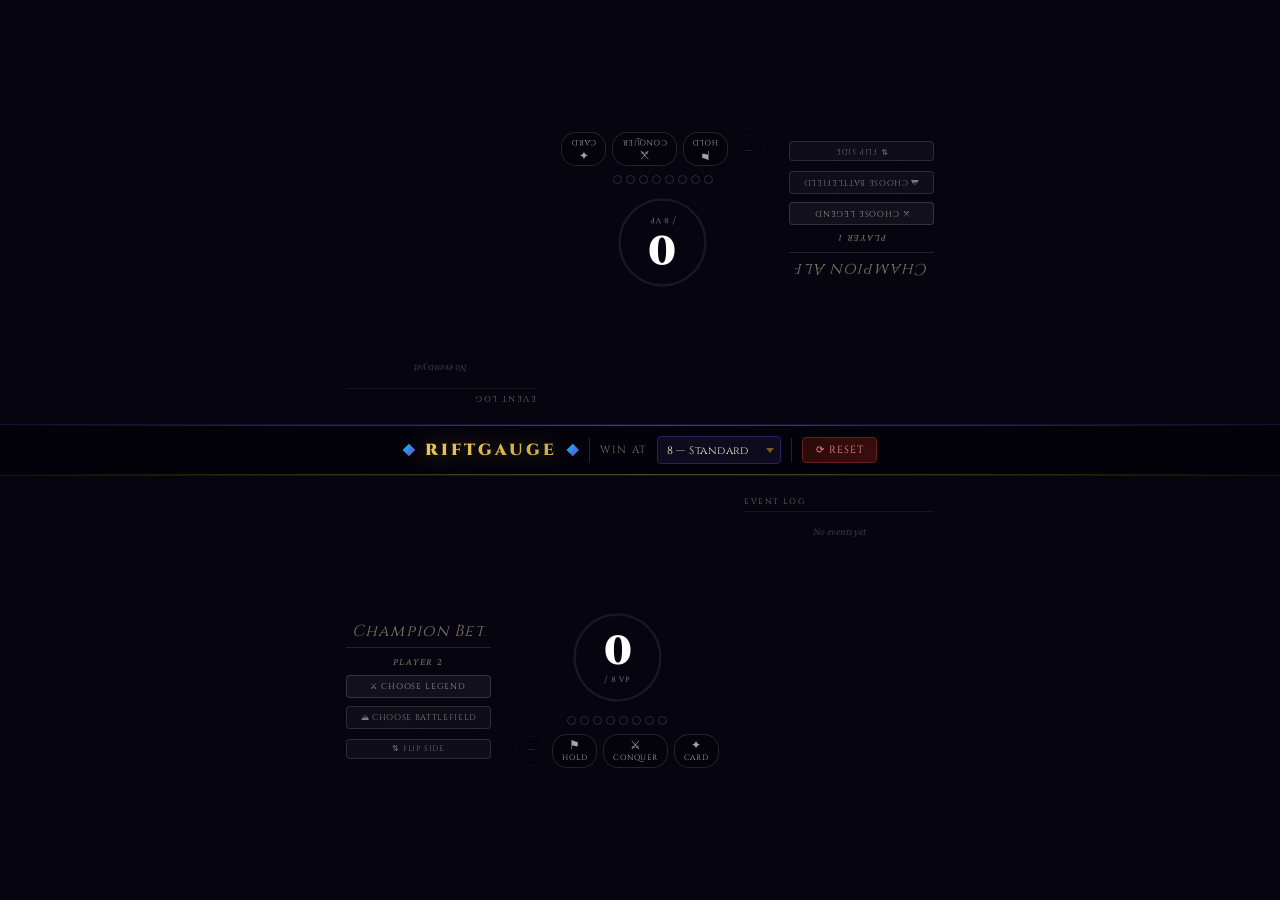
==== commit fc0bff70: "Add files via upload" ====
--- a/index.html
+++ b/index.html
@@ -164,21 +164,88 @@
   }
   .btn-reset:hover { background: linear-gradient(135deg,#3d1010,#551414); border-color: #ff4a4a; color: #ffb3b3; }
 
-  /* Aspirant toggle */
-  .aspirant-toggle { display: flex; align-items: center; gap: 6px; cursor: pointer; flex-shrink: 0; user-select: none; }
-  .aspirant-toggle input[type="checkbox"] { display: none; }
-  .aspirant-label {
-    font-family: 'Cinzel', serif; font-size: 0.9em;
-    letter-spacing: 0.1em; text-transform: uppercase; white-space: nowrap;
-    color: rgba(255,255,255,0.35); padding: 0.5em 1em; border-radius: 4px;
-    border: 1px solid rgba(255,255,255,0.1); background: rgba(255,255,255,0.03);
-    transition: all 0.2s;
-  }
-  .aspirant-toggle input:checked + .aspirant-label {
-    color: #a8e0ff; border-color: rgba(100,200,255,0.45); background: rgba(30,100,180,0.25);
-    box-shadow: 0 0 10px rgba(60,160,255,0.2); text-shadow: 0 0 8px rgba(100,200,255,0.5);
-  }
-  .aspirant-toggle:hover .aspirant-label { color: rgba(255,255,255,0.6); border-color: rgba(255,255,255,0.22); }
+  /* Battlefield selector button */
+  .btn-battlefield {
+    font-family: 'Cinzel', serif; font-size: 0.52rem;
+    letter-spacing: 0.08em; text-transform: uppercase;
+    padding: 5px 14px; border-radius: 4px; cursor: pointer;
+    border: 1px solid rgba(255,255,255,0.12);
+    color: rgba(255,255,255,0.45);
+    background: rgba(255,255,255,0.04);
+    transition: all 0.18s; user-select: none; white-space: nowrap;
+    width: 100%; text-align: center; max-width: 145px;
+  }
+  .btn-battlefield:hover { color: rgba(255,255,255,0.8); border-color: rgba(255,255,255,0.28); background: rgba(255,255,255,0.09); }
+  .btn-battlefield.has-battlefield { color: #fff; font-weight: 600; font-size: 0.55rem; }
+  .btn-battlefield.has-aspirant {
+    color: #a8e0ff; border-color: rgba(100,200,255,0.45);
+    background: rgba(30,100,180,0.2);
+    box-shadow: 0 0 8px rgba(60,160,255,0.18);
+  }
+
+  /* Battlefield modal */
+  #battlefield-modal {
+    display: none; position: fixed; inset: 0; z-index: 200;
+    background: rgba(4,3,12,0.92); align-items: center; justify-content: center;
+    backdrop-filter: blur(8px);
+  }
+  #battlefield-modal.open { display: flex; }
+  .bf-modal-box {
+    background: linear-gradient(160deg, #12102a, #0c0a1e);
+    border: 1px solid var(--border); border-radius: 10px;
+    width: min(480px, 92vw); max-height: 74vh;
+    display: flex; flex-direction: column;
+    animation: modal-in 0.22s cubic-bezier(0.34,1.4,0.64,1) forwards;
+  }
+  .bf-modal-header {
+    padding: 14px 18px 12px; border-bottom: 1px solid var(--border);
+    display: flex; align-items: center; gap: 10px; flex-shrink: 0;
+  }
+  .bf-modal-title { font-family: 'Cinzel', serif; font-size: 0.78rem; font-weight: 700; letter-spacing: 0.14em; color: var(--gold); text-transform: uppercase; flex: 1; }
+  .bf-modal-close { background: none; border: none; color: var(--text-dim); font-size: 1.2rem; cursor: pointer; padding: 0 4px; line-height: 1; }
+  .bf-modal-close:hover { color: var(--text); }
+  .bf-modal-search {
+    margin: 10px 18px 0; background: rgba(255,255,255,0.05);
+    border: 1px solid var(--border); border-radius: 4px;
+    color: var(--text); font-family: 'Crimson Pro', serif; font-size: 0.9rem;
+    padding: 7px 12px; outline: none; width: calc(100% - 36px); flex-shrink: 0;
+    transition: border-color 0.18s;
+  }
+  .bf-modal-search::placeholder { color: var(--text-dim); }
+  .bf-modal-search:focus { border-color: rgba(255,255,255,0.3); }
+  .bf-modal-list {
+    flex: 1; overflow-y: auto; padding: 8px 10px 10px;
+    display: flex; flex-direction: column; gap: 2px; min-height: 0;
+    scrollbar-width: thin; scrollbar-color: var(--border) transparent;
+  }
+  .bf-modal-list::-webkit-scrollbar { width: 4px; }
+  .bf-modal-list::-webkit-scrollbar-track { background: transparent; }
+  .bf-modal-list::-webkit-scrollbar-thumb { background: var(--border); border-radius: 2px; }
+  .bf-row {
+    display: flex; align-items: center; gap: 10px;
+    padding: 6px 10px; border-radius: 5px; cursor: pointer;
+    border: 1px solid transparent; transition: background 0.13s, border-color 0.13s;
+  }
+  .bf-row:hover { background: rgba(255,255,255,0.06); border-color: rgba(255,255,255,0.1); }
+  .bf-row.selected { background: rgba(255,255,255,0.08); border-color: rgba(255,255,255,0.22); }
+  .bf-row.aspirant-row { border-color: rgba(100,200,255,0.2); background: rgba(30,100,180,0.08); }
+  .bf-row.aspirant-row:hover { background: rgba(30,100,180,0.18); border-color: rgba(100,200,255,0.4); }
+  .bf-name { font-family: 'Cinzel', serif; font-size: 0.7rem; font-weight: 600; letter-spacing: 0.04em; color: var(--text); flex: 1; }
+  .bf-set  { font-family: 'Crimson Pro', serif; font-style: italic; font-size: 0.68rem; color: var(--text-dim); flex-shrink: 0; }
+  .bf-badge {
+    font-family: 'Cinzel', serif; font-size: 0.44rem; letter-spacing: 0.1em;
+    text-transform: uppercase; padding: 2px 7px; border-radius: 10px;
+    background: rgba(100,200,255,0.15); border: 1px solid rgba(100,200,255,0.4);
+    color: #a8e0ff; flex-shrink: 0; white-space: nowrap;
+  }
+  .bf-modal-clear {
+    margin: 0 18px 12px; background: none;
+    border: 1px solid rgba(255,80,80,0.3); color: rgba(255,100,100,0.7);
+    font-family: 'Cinzel', serif; font-size: 0.52rem; letter-spacing: 0.1em;
+    text-transform: uppercase; padding: 5px 14px; border-radius: 4px;
+    cursor: pointer; transition: all 0.18s; align-self: flex-start; flex-shrink: 0;
+  }
+  .bf-modal-clear:hover { border-color: rgba(255,80,80,0.6); color: #ff8a8a; }
 
   /* ── PLAYER PANEL ── */
   .player-panel {
@@ -239,6 +306,15 @@
     letter-spacing: 0.08em; text-transform: uppercase;
     padding: 2px 7px; border-radius: 12px;
     border: 1px solid transparent; white-space: nowrap;
+  }
+
+  /* Chosen champion */
+  .chosen-champion {
+    font-family: 'Crimson Pro', serif; font-style: italic;
+    font-size: 0.72rem; color: rgba(255,255,255,0.55);
+    letter-spacing: 0.06em; text-align: center;
+    max-width: 145px; overflow: hidden;
+    text-overflow: ellipsis; white-space: nowrap;
   }
 
   /* Flip button */
@@ -402,6 +478,45 @@
   }
   .modal-clear:hover { border-color: rgba(255,80,80,0.6); color: #ff8a8a; }
 
+  /* Champion input row — shown after selecting a legend */
+  .modal-champion-row {
+    display: none;
+    align-items: center; gap: 8px;
+    margin: 8px 18px 4px;
+    padding: 10px 12px;
+    background: rgba(255,255,255,0.04);
+    border: 1px solid var(--border); border-radius: 6px;
+    flex-shrink: 0;
+  }
+  .modal-champion-row.visible { display: flex; }
+  .modal-champion-label {
+    font-family: 'Cinzel', serif; font-size: 0.55rem;
+    letter-spacing: 0.12em; color: var(--text-dim);
+    text-transform: uppercase; white-space: nowrap; flex-shrink: 0;
+  }
+  .modal-champion-input {
+    flex: 1; background: rgba(255,255,255,0.06); border: 1px solid var(--border);
+    border-radius: 4px;
+    color: var(--text); font-family: 'Crimson Pro', serif; font-size: 0.88rem;
+    padding: 5px 8px; outline: none; min-width: 0; cursor: pointer;
+    transition: border-color 0.18s;
+    appearance: none; -webkit-appearance: none;
+    background-image: url("data:image/svg+xml,%3Csvg xmlns='http://www.w3.org/2000/svg' width='8' height='5'%3E%3Cpath d='M0 0l4 5 4-5z' fill='%237a7060'/%3E%3C/svg%3E");
+    background-repeat: no-repeat; background-position: right 8px center;
+    padding-right: 24px;
+  }
+  .modal-champion-input:focus { border-color: rgba(255,255,255,0.4); }
+  .modal-champion-input option { background: #12102a; color: var(--text); }
+  .modal-confirm-btn {
+    background: linear-gradient(135deg, #1a1040, #2a1860);
+    border: 1px solid var(--gold-dim); color: var(--gold);
+    font-family: 'Cinzel', serif; font-size: 0.58rem;
+    letter-spacing: 0.1em; padding: 5px 12px; border-radius: 4px;
+    cursor: pointer; text-transform: uppercase; white-space: nowrap;
+    flex-shrink: 0; transition: all 0.18s;
+  }
+  .modal-confirm-btn:hover { border-color: var(--gold); box-shadow: 0 0 10px rgba(201,168,76,0.25); color: var(--gold-bright); }
+
   /* ── WINNER OVERLAY ── */
   #winner-overlay { display: none; position: fixed; inset: 0; z-index: 300; background: rgba(4,3,12,0.92); align-items: center; justify-content: center; backdrop-filter: blur(8px); }
   #winner-overlay.show { display: flex; }
@@ -442,7 +557,25 @@
     </div>
     <input class="modal-search" type="text" placeholder="Search legends…" id="legend-search" oninput="filterLegends()" autocomplete="off">
     <div class="modal-list" id="legend-list"></div>
+    <div class="modal-champion-row" id="modal-champion-row">
+      <label class="modal-champion-label">Chosen Champion</label>
+      <select class="modal-champion-input" id="modal-champion-input"></select>
+      <button class="modal-confirm-btn" onclick="confirmLegend()">✓ Confirm</button>
+    </div>
     <button class="modal-clear" id="modal-clear-btn" onclick="clearLegend()">✕ Clear Legend</button>
+  </div>
+</div>
+
+<!-- Battlefield picker modal -->
+<div id="battlefield-modal">
+  <div class="bf-modal-box">
+    <div class="bf-modal-header">
+      <span class="bf-modal-title">Choose Battlefield</span>
+      <button class="bf-modal-close" onclick="closeBfModal()">✕</button>
+    </div>
+    <input class="bf-modal-search" type="text" placeholder="Search battlefields…" id="bf-search" oninput="filterBattlefields()" autocomplete="off">
+    <div class="bf-modal-list" id="bf-list"></div>
+    <button class="bf-modal-clear" onclick="clearBattlefield()">✕ Clear Battlefield</button>
   </div>
 </div>
 
@@ -475,11 +608,6 @@
       <option value="10">10 — Custom</option>
       <option value="12">12 — Custom</option>
     </select>
-    <div class="div-sep"></div>
-    <label class="aspirant-toggle" title="Aspirant's Climb: +1 to win target">
-      <input type="checkbox" id="aspirant-check" onchange="toggleAspiranton(this)">
-      <span class="aspirant-label">⛰ Aspirant's Climb</span>
-    </label>
     <div class="div-sep"></div>
     <button class="btn-reset" onclick="resetScores()">⟳ Reset</button>
   </div>
@@ -553,18 +681,130 @@
 
 // ── State ─────────────────────────────────────────────────────────────────────
 let baseWinTarget  = 8;
-let aspirantsClimb = false;
 let winTarget      = 8;
 let scores         = [0, 0];
 let names          = ['', ''];
-let legends        = [null, null];   // selected legend id per player
+let legends        = [null, null];
+let champions      = ['', ''];
+let battlefields   = [null, null];   // selected battlefield id per player
 let flipped        = [false, false];
 let logs           = [[], []];
 let winnerShown    = false;
-let modalTarget    = 0;              // which player the open modal is for
+let modalTarget    = 0;
 const defaultNames = ['Champion Alpha', 'Champion Beta'];
 
-// ── Color helpers ─────────────────────────────────────────────────────────────
+// ── Champion unit roster per legend ──────────────────────────────────────────
+// Sourced from official card list screenshots, color-coded by domain
+const CHAMPIONS = {
+  // Origins / Proving Grounds
+  annie:        ['Fiery', 'Stubborn'],
+  masteryi:     ['Meditative', 'Honed', 'Unstoppable'],
+  lux:          ['Illuminated', 'Crownguard'],
+  garen:        ['Rugged', 'Commander'],
+  kaisa:        ['Survivor', 'Evolutionary'],
+  volibear:     ['Furious', 'Imposing'],
+  jinx:         ['Demolitionist', 'Rebel'],
+  darius:       ['Trifarian', 'Executioner'],
+  ahri:         ['Alluring', 'Inquisitive'],
+  leesin:       ['Ascetic', 'Centered'],
+  yasuo:        ['Remorseful', 'Windrider'],
+  leona:        ['Zealot', 'Determined'],
+  teemo:        ['Strategist', 'Scout'],
+  viktor:       ['Innovator', 'Leader'],
+  missfortune:  ['Captain', 'Buccaneer'],
+  sett:         ['Brawler', 'Kingpin'],
+  // Spiritforged
+  rumble:       ['Hotheaded', 'Scrapper'],
+  lucian:       ['Gunslinger', 'Merciless'],
+  draven:       ['Vanquisher', 'Showboat', 'Audacious'],
+  reksai:       ['Breacher', 'Swarm Queen'],
+  ornn:         ['Blacksmith', 'Forge God'],
+  jax:          ['Unmatched', 'Unrelenting'],
+  irelia:       ['Fervent', 'Graceful'],
+  azir:         ['Ascendant', 'Sovereign'],
+  ezreal:       ['Dashing', 'Prodigy'],
+  renata:       ['Mastermind', 'Industrialist'],
+  sivir:        ['Ambitious', 'Mercenary'],
+  fiora:        ['Peerless', 'Worthy', 'Victorious'],
+  // Unleashed
+  jhin:         ['Murderous Artist', 'Meticulous Killer'],
+  rengar:       ['Unseen', 'Pouncing', 'Trophy Hunter'],
+  pyke:         ['Dockside Butcher', 'Returned'],
+  vi:           ['Hotheaded', 'Destructive', 'Peacekeeper'],
+  lillia:       ['Protector of Dreams', 'Fae Fawn'],
+  'masteryi-unl': ['Tempered'],
+  vex:          ['Mocking', 'Cheerless', 'Apathetic'],
+  ivern:        ['Nurturer', 'Friend to All'],
+  diana:        ['Lunari', 'No Longer Human'],
+  leblanc:      ['Everywhere at Once', 'Fragmented'],
+  khazix:       ['Evolving Hunter', 'Mutating Horror'],
+  poppy:        ['Paragon', 'Defender of the Meek'],
+};
+
+// ── Battlefield roster ────────────────────────────────────────────────────────
+// [id, name, set, vpMod]  vpMod = how much this adds to the victory score
+const BATTLEFIELDS = [
+  // Origins Main Set
+  ['abandoned-hall',       'Abandoned Hall',        'ogn', 0],
+  ['altar-of-blood',       'Altar of Blood',        'ogn', 0],
+  ['altar-to-unity',       'Altar to Unity',        'ogn', 0],
+  ['aspirants-climb',      "Aspirant's Climb",      'ogn', 1],
+  ['back-alley-bar',       'Back-Alley Bar',        'ogn', 0],
+  ['bandle-tree',          'Bandle Tree',           'ogn', 0],
+  ['baron-pit',            'Baron Pit',             'ogn', 0],
+  ['black-flame-altar',    'Black Flame Altar',     'ogn', 0],
+  ['brush',                'Brush',                 'ogn', 0],
+  ['dusk-rose-lab',        'Dusk Rose Lab',         'ogn', 0],
+  ['emperors-dais',        "Emperor's Dais",        'ogn', 0],
+  ['forbidding-waste',     'Forbidding Waste',      'ogn', 0],
+  ['forgotten-library',    'Forgotten Library',     'ogn', 0],
+  ['forgotten-monument',   'Forgotten Monument',    'ogn', 0],
+  ['fortified-position',   'Fortified Position',    'ogn', 0],
+  ['frozen-fortress',      'Frozen Fortress',       'ogn', 0],
+  ['gardens-of-becoming',  'Gardens of Becoming',   'ogn', 0],
+  ['grove-god-willow',     'Grove of the God-Willow','ogn',0],
+  ['hall-of-legends',      'Hall of Legends',       'ogn', 0],
+  ['hallowed-tomb',        'Hallowed Tomb',         'ogn', 0],
+  ['marai-spire',          'Marai Spire',           'ogn', 0],
+  ['minefield',            'Minefield',             'ogn', 0],
+  ['navori-fighting-pit',  'Navori Fighting Pit',   'ogn', 0],
+  ['obelisk-of-power',     'Obelisk of Power',      'ogn', 0],
+  // Spiritforged
+  ['amateur-recital',      'Amateur Recital',       'sfd', 0],
+  ['forge-of-the-fluft',   'Forge of the Fluft',    'sfd', 0],
+  ['monastery-of-hirana',  'Monastery of Hirana',   'sfd', 0],
+  ['ornns-forge',          "Ornn's Forge",          'sfd', 0],
+  ['power-nexus',          'Power Nexus',           'sfd', 0],
+  ['ravenbloom-conservatory','Ravenbloom Conservatory','sfd',0],
+  ['reavers-row',          "Reaver's Row",          'sfd', 0],
+  ['sigil-of-the-storm',   'Sigil of the Storm',    'sfd', 0],
+  ['the-dreaming-tree',    'The Dreaming Tree',     'sfd', 0],
+  ['treasure-hoard',       'Treasure Hoard',        'sfd', 0],
+  ['vilemaws-lair',        "Vilemaw's Lair",        'sfd', 0],
+  ['whispering-dunes',     'Whispering Dunes',      'sfd', 0],
+  ['wuju-monastery',       'Wuju Monastery',        'sfd', 0],
+  ['yordle-glade',         'Yordle Glade',          'sfd', 0],
+  ['zaunite-undercity',    'Zaunite Undercity',     'sfd', 0],
+  // Unleashed
+  ['ancient-henge',        'Ancient Henge',         'unl', 0],
+  ['arena-bar',            'Arena Bar',             'unl', 0],
+  ['celestial-altar',      'Celestial Altar',       'unl', 0],
+  ['corrupted-grove',      'Corrupted Grove',       'unl', 0],
+  ['crystal-scar',         'Crystal Scar',          'unl', 0],
+  ['demonic-shrine',       'Demonic Shrine',        'unl', 0],
+  ['draktharr-arena',      "Drak'tharr Arena",      'unl', 0],
+  ['forgotten-depths',     'Forgotten Depths',      'unl', 0],
+  ['grand-plaza',          'Grand Plaza',           'unl', 0],
+  ['iron-harbor',          'Iron Harbor',           'unl', 0],
+  ['noxian-coliseum',      'Noxian Coliseum',       'unl', 0],
+  ['piltover-academy',     'Piltover Academy',      'unl', 0],
+  ['shuriman-ruins',       'Shuriman Ruins',        'unl', 0],
+  ['stoneborn-ridge',      'Stoneborn Ridge',       'unl', 0],
+  ['sunken-temple',        'Sunken Temple',         'unl', 0],
+  ['targonian-peak',       'Targonian Peak',        'unl', 0],
+  ['void-rift',            'Void Rift',             'unl', 0],
+];
+const battlefieldById = Object.fromEntries(BATTLEFIELDS.map(b => [b[0], b]));
 function getColors(playerIndex) {
   const lid = legends[playerIndex];
   if (!lid) return { a:'#12103a', b:'#1a1650', mid:'#2a2060', pip:'#4a3fa0', pip2:'#4a3fa0', ring:'#5a4fc0' };
@@ -634,7 +874,7 @@
     const legendBtn = document.createElement('button');
     legendBtn.className = 'btn-legend' + (legends[i]?' has-legend':'');
     if (legends[i]) {
-      const [,name,title] = legendById[legends[i]];
+      const [,name] = legendById[legends[i]];
       legendBtn.textContent = name;
     } else {
       legendBtn.textContent = '⚔ Choose Legend';
@@ -657,12 +897,28 @@
       });
     }
 
+    // Chosen champion display
+    const champEl = document.createElement('div');
+    champEl.className = 'chosen-champion';
+    if (legends[i] && champions[i]) {
+      champEl.textContent = champions[i];
+    }
+
     const flipBtn = document.createElement('button');
     flipBtn.className='btn-flip'; flipBtn.textContent='⇅ Flip Side';
     flipBtn.addEventListener('click', ()=>{flipped[i]=!flipped[i];renderPanels();});
 
+    // Battlefield button
+    const bfBtn = document.createElement('button');
+    const bfid = battlefields[i];
+    const isAspirант = bfid === 'aspirants-climb';
+    bfBtn.className = 'btn-battlefield' + (bfid ? ' has-battlefield' : '') + (isAspirант ? ' has-aspirant' : '');
+    bfBtn.textContent = bfid ? battlefieldById[bfid][1] : '⛰ Choose Battlefield';
+    bfBtn.addEventListener('click', ()=>openBfModal(i));
+
     lb.appendChild(inp); lb.appendChild(lbl); lb.appendChild(legendBtn);
-    if (legends[i]) lb.appendChild(badgeRow);
+    if (legends[i]) { lb.appendChild(badgeRow); lb.appendChild(champEl); }
+    lb.appendChild(bfBtn);
     lb.appendChild(flipBtn);
 
     // Score column
@@ -727,27 +983,121 @@
   }
 }
 
+// ── Battlefield Modal ─────────────────────────────────────────────────────────
+let bfModalTarget = 0;
+
+function openBfModal(playerIndex) {
+  bfModalTarget = playerIndex;
+  document.getElementById('bf-search').value = '';
+  filterBattlefields();
+  document.getElementById('battlefield-modal').classList.add('open');
+  setTimeout(() => document.getElementById('bf-search').focus(), 50);
+}
+
+function closeBfModal() {
+  document.getElementById('battlefield-modal').classList.remove('open');
+}
+
+function clearBattlefield() {
+  battlefields[bfModalTarget] = null;
+  computeWinTarget();
+  closeBfModal();
+  renderPanels();
+}
+
+function selectBattlefield(bid) {
+  battlefields[bfModalTarget] = bid;
+  computeWinTarget();
+  closeBfModal();
+  renderPanels();
+}
+
+function filterBattlefields() {
+  const q = document.getElementById('bf-search').value.toLowerCase().trim();
+  const list = document.getElementById('bf-list');
+  list.innerHTML = '';
+  const SET_LABELS = { ogn: 'Origins', sfd: 'Spiritforged', unl: 'Unleashed' };
+  const filtered = q ? BATTLEFIELDS.filter(b => b[1].toLowerCase().includes(q) || SET_LABELS[b[2]].toLowerCase().includes(q)) : BATTLEFIELDS;
+
+  // Always show Aspirant's Climb first if not filtering
+  const sorted = q ? filtered : [
+    ...filtered.filter(b => b[3] > 0),
+    ...filtered.filter(b => b[3] === 0),
+  ];
+
+  sorted.forEach(([bid, name, set, vpMod]) => {
+    const row = document.createElement('div');
+    const isAsp = vpMod > 0;
+    row.className = 'bf-row' + (battlefields[bfModalTarget] === bid ? ' selected' : '') + (isAsp ? ' aspirant-row' : '');
+    row.innerHTML = `
+      <span class="bf-name">${name}</span>
+      <span class="bf-set">${SET_LABELS[set]}</span>
+      ${isAsp ? `<span class="bf-badge">+${vpMod} Victory Score</span>` : ''}
+    `;
+    row.addEventListener('click', () => selectBattlefield(bid));
+    list.appendChild(row);
+  });
+
+  if (sorted.length === 0) {
+    const empty = document.createElement('div');
+    empty.style.cssText = 'font-family:Crimson Pro,serif;font-style:italic;color:rgba(255,255,255,0.25);font-size:0.82rem;padding:12px;text-align:center;';
+    empty.textContent = 'No battlefields found';
+    list.appendChild(empty);
+  }
+}
+
+document.getElementById('battlefield-modal').addEventListener('click', e => { if (e.target === e.currentTarget) closeBfModal(); });
+
 // ── Modal ─────────────────────────────────────────────────────────────────────
 function openModal(playerIndex) {
   modalTarget = playerIndex;
   document.getElementById('legend-search').value = '';
+  document.getElementById('modal-champion-row').classList.remove('visible');
   filterLegends();
+  // If legend already selected, re-populate champion select
+  if (legends[playerIndex]) selectLegend(legends[playerIndex]);
   document.getElementById('legend-modal').classList.add('open');
   setTimeout(()=>document.getElementById('legend-search').focus(), 50);
 }
 
 function closeModal() {
   document.getElementById('legend-modal').classList.remove('open');
+  document.getElementById('modal-champion-row').classList.remove('visible');
 }
 
 function clearLegend() {
   legends[modalTarget] = null;
+  champions[modalTarget] = '';
   closeModal();
   renderPanels();
 }
 
 function selectLegend(lid) {
   legends[modalTarget] = lid;
+  // Populate champion dropdown
+  const champRow   = document.getElementById('modal-champion-row');
+  const champSelect = document.getElementById('modal-champion-input');
+  champSelect.innerHTML = '';
+  const opts = CHAMPIONS[lid] || [];
+  opts.forEach(c => {
+    const [,name] = legendById[lid];
+    const opt = document.createElement('option');
+    opt.value = `${name} — ${c}`;
+    opt.textContent = `${name} — ${c}`;
+    if (champions[modalTarget] === `${name} — ${c}`) opt.selected = true;
+    champSelect.appendChild(opt);
+  });
+  // Pre-select saved champion if it still matches
+  if (champions[modalTarget] && !Array.from(champSelect.options).some(o => o.value === champions[modalTarget])) {
+    champSelect.selectedIndex = 0;
+  }
+  champRow.classList.add('visible');
+  filterLegends();
+}
+
+function confirmLegend() {
+  const sel = document.getElementById('modal-champion-input');
+  champions[modalTarget] = sel.value || '';
   closeModal();
   renderPanels();
 }
@@ -781,8 +1131,7 @@
 
 // Close modal on backdrop click
 document.getElementById('legend-modal').addEventListener('click', e => { if(e.target===e.currentTarget) closeModal(); });
-// Close on Escape
-document.addEventListener('keydown', e => { if(e.key==='Escape') closeModal(); });
+document.addEventListener('keydown', e => { if (e.key==='Escape') { closeModal(); closeBfModal(); } });
 
 // ── Score ─────────────────────────────────────────────────────────────────────
 function changeScore(i, delta, action) {
@@ -801,8 +1150,21 @@
   }
 }
 
-function setWinTarget(v){ baseWinTarget=parseInt(v); winTarget=baseWinTarget+(aspirantsClimb?1:0); renderPanels(); }
-function toggleAspiranton(el){ aspirantsClimb=el.checked; winTarget=baseWinTarget+(aspirantsClimb?1:0); renderPanels(); }
+function computeWinTarget() {
+  const bonus = battlefields.reduce((sum, bid) => {
+    if (!bid) return sum;
+    const bf = battlefieldById[bid];
+    return sum + (bf ? bf[3] : 0);
+  }, 0);
+  winTarget = baseWinTarget + bonus;
+}
+
+function setWinTarget(v){ baseWinTarget=parseInt(v); computeWinTarget(); renderPanels(); }
+function setBattlefield(playerIndex, bid) {
+  battlefields[playerIndex] = bid || null;
+  computeWinTarget();
+  renderPanels();
+}
 
 function showWinner(name, pi) {
   document.getElementById('winner-name').textContent=name;
@@ -816,8 +1178,8 @@
 
 function resetScores(){
   scores=[0,0]; logs=[[],[]]; winnerShown=false;
-  aspirantsClimb=false; winTarget=baseWinTarget;
-  const cb=document.getElementById('aspirant-check'); if(cb) cb.checked=false;
+  battlefields=[null,null]; winTarget=baseWinTarget;
+  champions=['',''];
   document.getElementById('winner-overlay').classList.remove('show');
   renderPanels();
 }
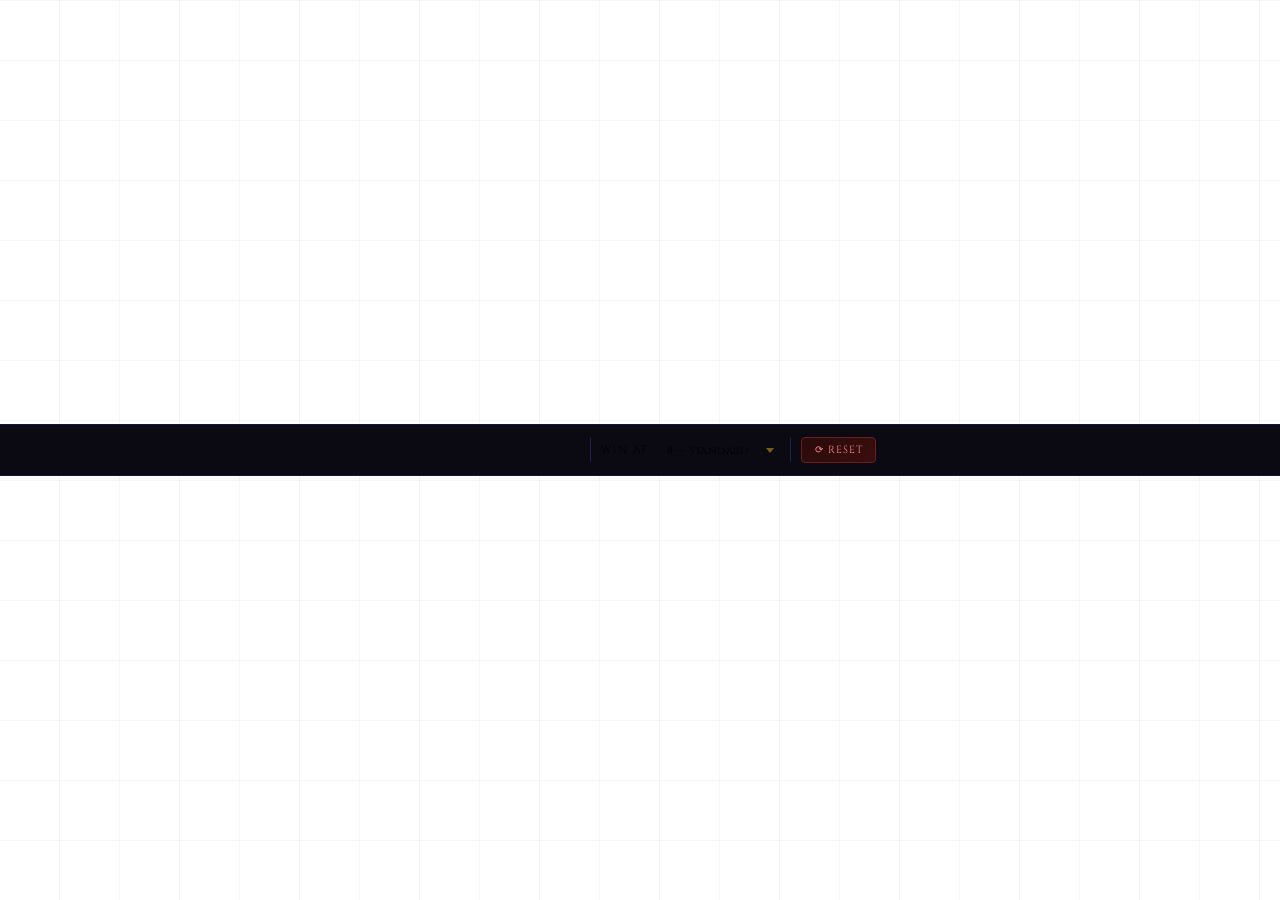
==== commit 32e71bda: "Update index.html" ====
--- a/index.html
+++ b/index.html
@@ -16,527 +16,16 @@
 <meta name="msapplication-TileColor" content="#06040f">
 <meta name="msapplication-navbutton-color" content="#06040f">
 
-<!-- Inline PWA manifest as data URI -->
-<link rel="manifest" href="data:application/manifest+json,{
-  %22name%22:%22RiftGauge%22,
-  %22short_name%22:%22RiftGauge%22,
-  %22description%22:%22Riftbound%20Victory%20Point%20Tracker%22,
-  %22start_url%22:%22.%22,
-  %22display%22:%22standalone%22,
-  %22orientation%22:%22landscape%22,
-  %22background_color%22:%22%2306040f%22,
-  %22theme_color%22:%22%2306040f%22,
-  %22icons%22:[{
-    %22src%22:%22data:image/svg+xml,%3Csvg%20xmlns='http://www.w3.org/2000/svg'%20viewBox='0%200%20512%20512'%3E%3Crect%20width='512'%20height='512'%20fill='%2306040f'/%3E%3Cpolygon%20points='256,60%20452,180%20452,332%20256,452%2060,332%2060,180'%20fill='none'%20stroke='%23c9a84c'%20stroke-width='18'/%3E%3Cpolygon%20points='256,110%20402,195%20402,317%20256,402%20110,317%20110,195'%20fill='%230d0920'/%3E%3Ctext%20x='256'%20y='310'%20text-anchor='middle'%20font-family='serif'%20font-weight='900'%20font-size='200'%20fill='%23c9a84c'%3ERG%3C/text%3E%3C/svg%3E%22,
-    %22sizes%22:%22any%22,
-    %22type%22:%22image/svg+xml%22,
-    %22purpose%22:%22any%20maskable%22
-  }]
-}">
-
-<!-- Apple touch icon (inline SVG as data URI) -->
-<link rel="apple-touch-icon" href="data:image/svg+xml,<svg xmlns='http://www.w3.org/2000/svg' viewBox='0 0 512 512'><rect width='512' height='512' rx='80' fill='%2306040f'/><polygon points='256,60 452,180 452,332 256,452 60,332 60,180' fill='none' stroke='%23c9a84c' stroke-width='18'/><text x='256' y='310' text-anchor='middle' font-family='serif' font-weight='900' font-size='200' fill='%23c9a84c'>RG</text></svg>">
+<link rel="manifest" href="manifest.json">
+<link rel="icon" href="icons/icon.svg" type="image/svg+xml">
+<link rel="apple-touch-icon" href="icons/apple-touch-icon.svg">
 
 <link href="https://fonts.googleapis.com/css2?family=Cinzel:wght@400;600;700;900&family=Crimson+Pro:ital,wght@0,300;0,400;0,600;1,300&display=swap" rel="stylesheet">
-<style>
-  :root {
-    --void: #06040f;
-    --panel: #0e0b1e;
-    --border: #2e1f5e;
-    --gold: #c9a84c;
-    --gold-bright: #f0c94a;
-    --gold-dim: #7a5c1a;
-    --hex: #00c8ff;
-    --danger: #ff4a4a;
-    --text: #e8dfc8;
-    --text-dim: #7a7060;
-    --divider-h: 64px;
-  }
-
-  * { box-sizing: border-box; margin: 0; padding: 0; }
-
-  html, body {
-    width: 100%; height: 100%;
-    overflow: hidden;
-    background: var(--void);
-    font-family: 'Crimson Pro', Georgia, serif;
-    color: var(--text);
-    /* Safe area insets for notch/home bar on iOS */
-    padding: env(safe-area-inset-top) env(safe-area-inset-right) env(safe-area-inset-bottom) env(safe-area-inset-left);
-  }
-
-  body::after {
-    content: '';
-    position: fixed; inset: 0;
-    background-image:
-      repeating-linear-gradient(0deg, transparent, transparent 59px, rgba(46,31,94,0.09) 60px),
-      repeating-linear-gradient(90deg, transparent, transparent 59px, rgba(46,31,94,0.09) 60px);
-    pointer-events: none; z-index: 0;
-  }
-
-  #layout {
-    position: fixed; inset: 0;
-    display: flex; flex-direction: column;
-    z-index: 1;
-  }
-
-  .half {
-    flex: 1; min-height: 0;
-    display: flex; align-items: center; justify-content: center;
-    position: relative; overflow: hidden;
-  }
-  .half .domain-bg { position: absolute; inset: 0; pointer-events: none; transition: background 0.5s ease; }
-  .half.top    { transform: rotate(180deg); }
-  .half.bottom { transform: none; }
-  .half.top.flipped    { transform: none; }
-  .half.bottom.flipped { transform: rotate(180deg); }
-  .half .danger-overlay {
-    display: none; position: absolute; inset: 0; pointer-events: none;
-    background: radial-gradient(ellipse 70% 60% at 50% 50%, rgba(255,74,74,0.1) 0%, transparent 70%);
-    animation: danger-pulse 1.6s ease-in-out infinite;
-  }
-  .half.at-final .danger-overlay { display: block; }
-  @keyframes danger-pulse { 0%,100%{opacity:1} 50%{opacity:0.3} }
-
-  /* ── DIVIDER ── */
-  #divider {
-    flex-shrink: 0;
-    height: auto; min-height: 52px;
-    background: rgba(4,3,12,0.97);
-    border-top: 1px solid #1a1035; border-bottom: 1px solid #1a1035;
-    display: flex; align-items: center; justify-content: center;
-    gap: clamp(5px, 1.2vw, 10px);
-    flex-wrap: nowrap;
-    overflow-x: auto; overflow-y: hidden;
-    -webkit-overflow-scrolling: touch;
-    scrollbar-width: none;
-    position: relative; z-index: 10;
-    padding: 8px clamp(8px, 2vw, 14px);
-    /* Scale everything inside with the viewport width */
-    font-size: clamp(0.48rem, 1.3vw, 0.72rem);
-  }
-  #divider::-webkit-scrollbar { display: none; }
-  #divider::before, #divider::after {
-    content: ''; position: absolute; left: 0; right: 0; height: 1px;
-    background: linear-gradient(90deg, transparent, var(--gold-dim) 20%, var(--gold) 50%, var(--gold-dim) 80%, transparent);
-    opacity: 0.4;
-  }
-  #divider::before { top: 0; } #divider::after { bottom: 0; }
-
-  .div-title {
-    font-family: 'Cinzel', serif; font-weight: 900;
-    font-size: 1.4em;
-    letter-spacing: 0.18em; white-space: nowrap; flex-shrink: 0;
-    background: linear-gradient(135deg, var(--gold-bright), var(--gold));
-    -webkit-background-clip: text; -webkit-text-fill-color: transparent; background-clip: text;
-    filter: drop-shadow(0 0 10px rgba(201,168,76,0.4));
-  }
-  .rune-gem {
-    width: 1.1em; height: 1.1em; flex-shrink: 0;
-    background: linear-gradient(135deg, var(--hex), #7c3fc4);
-    clip-path: polygon(50% 0%, 100% 50%, 50% 100%, 0% 50%);
-    box-shadow: 0 0 8px var(--hex);
-    animation: pulse-gem 2.4s ease-in-out infinite;
-  }
-  @keyframes pulse-gem { 0%,100%{opacity:1;transform:scale(1)} 50%{opacity:0.6;transform:scale(0.8)} }
-  .div-sep { width: 1px; height: 2em; background: #2a1a50; flex-shrink: 0; }
-  .ctrl-label {
-    font-family: 'Cinzel', serif; font-size: 0.9em;
-    letter-spacing: 0.14em; color: var(--text-dim);
-    text-transform: uppercase; white-space: nowrap; flex-shrink: 0;
-  }
-  .mode-select {
-    background: var(--panel); border: 1px solid var(--border);
-    color: var(--text); font-family: 'Cinzel', serif; font-size: 0.95em;
-    padding: 0.5em 2.8em 0.5em 0.8em; border-radius: 4px; cursor: pointer;
-    appearance: none; -webkit-appearance: none;
-    background-image: url("data:image/svg+xml,%3Csvg xmlns='http://www.w3.org/2000/svg' width='8' height='5'%3E%3Cpath d='M0 0l4 5 4-5z' fill='%237a5c1a'/%3E%3C/svg%3E");
-    background-repeat: no-repeat; background-position: right 0.6em center;
-    outline: none; letter-spacing: 0.04em; flex-shrink: 0; white-space: nowrap;
-  }
-  .btn-reset {
-    background: linear-gradient(135deg, #2a0a0a, #3a0e0e);
-    border: 1px solid #6b1e1e; color: #ff8a8a;
-    font-family: 'Cinzel', serif; font-size: 0.9em;
-    letter-spacing: 0.1em; padding: 0.5em 1.2em; border-radius: 4px;
-    cursor: pointer; text-transform: uppercase; white-space: nowrap;
-    flex-shrink: 0; transition: all 0.18s;
-  }
-  .btn-reset:hover { background: linear-gradient(135deg,#3d1010,#551414); border-color: #ff4a4a; color: #ffb3b3; }
-
-  /* Battlefield selector button */
-  .btn-battlefield {
-    font-family: 'Cinzel', serif; font-size: 0.52rem;
-    letter-spacing: 0.08em; text-transform: uppercase;
-    padding: 5px 14px; border-radius: 4px; cursor: pointer;
-    border: 1px solid rgba(255,255,255,0.12);
-    color: rgba(255,255,255,0.45);
-    background: rgba(255,255,255,0.04);
-    transition: all 0.18s; user-select: none; white-space: nowrap;
-    width: 100%; text-align: center; max-width: 145px;
-  }
-  .btn-battlefield:hover { color: rgba(255,255,255,0.8); border-color: rgba(255,255,255,0.28); background: rgba(255,255,255,0.09); }
-  .btn-battlefield.has-battlefield { color: #fff; font-weight: 600; font-size: 0.55rem; }
-  .btn-battlefield.has-aspirant {
-    color: #a8e0ff; border-color: rgba(100,200,255,0.45);
-    background: rgba(30,100,180,0.2);
-    box-shadow: 0 0 8px rgba(60,160,255,0.18);
-  }
-
-  /* Battlefield modal */
-  #battlefield-modal {
-    display: none; position: fixed; inset: 0; z-index: 200;
-    background: rgba(4,3,12,0.92); align-items: center; justify-content: center;
-    backdrop-filter: blur(8px);
-  }
-  #battlefield-modal.open { display: flex; }
-  .bf-modal-box {
-    background: linear-gradient(160deg, #12102a, #0c0a1e);
-    border: 1px solid var(--border); border-radius: 10px;
-    width: min(480px, 92vw); max-height: 74vh;
-    display: flex; flex-direction: column;
-    animation: modal-in 0.22s cubic-bezier(0.34,1.4,0.64,1) forwards;
-  }
-  .bf-modal-header {
-    padding: 14px 18px 12px; border-bottom: 1px solid var(--border);
-    display: flex; align-items: center; gap: 10px; flex-shrink: 0;
-  }
-  .bf-modal-title { font-family: 'Cinzel', serif; font-size: 0.78rem; font-weight: 700; letter-spacing: 0.14em; color: var(--gold); text-transform: uppercase; flex: 1; }
-  .bf-modal-close { background: none; border: none; color: var(--text-dim); font-size: 1.2rem; cursor: pointer; padding: 0 4px; line-height: 1; }
-  .bf-modal-close:hover { color: var(--text); }
-  .bf-modal-search {
-    margin: 10px 18px 0; background: rgba(255,255,255,0.05);
-    border: 1px solid var(--border); border-radius: 4px;
-    color: var(--text); font-family: 'Crimson Pro', serif; font-size: 0.9rem;
-    padding: 7px 12px; outline: none; width: calc(100% - 36px); flex-shrink: 0;
-    transition: border-color 0.18s;
-  }
-  .bf-modal-search::placeholder { color: var(--text-dim); }
-  .bf-modal-search:focus { border-color: rgba(255,255,255,0.3); }
-  .bf-modal-list {
-    flex: 1; overflow-y: auto; padding: 8px 10px 10px;
-    display: flex; flex-direction: column; gap: 2px; min-height: 0;
-    scrollbar-width: thin; scrollbar-color: var(--border) transparent;
-  }
-  .bf-modal-list::-webkit-scrollbar { width: 4px; }
-  .bf-modal-list::-webkit-scrollbar-track { background: transparent; }
-  .bf-modal-list::-webkit-scrollbar-thumb { background: var(--border); border-radius: 2px; }
-  .bf-row {
-    display: flex; align-items: center; gap: 10px;
-    padding: 6px 10px; border-radius: 5px; cursor: pointer;
-    border: 1px solid transparent; transition: background 0.13s, border-color 0.13s;
-  }
-  .bf-row:hover { background: rgba(255,255,255,0.06); border-color: rgba(255,255,255,0.1); }
-  .bf-row.selected { background: rgba(255,255,255,0.08); border-color: rgba(255,255,255,0.22); }
-  .bf-row.aspirant-row { border-color: rgba(100,200,255,0.2); background: rgba(30,100,180,0.08); }
-  .bf-row.aspirant-row:hover { background: rgba(30,100,180,0.18); border-color: rgba(100,200,255,0.4); }
-  .bf-name { font-family: 'Cinzel', serif; font-size: 0.7rem; font-weight: 600; letter-spacing: 0.04em; color: var(--text); flex: 1; }
-  .bf-set  { font-family: 'Crimson Pro', serif; font-style: italic; font-size: 0.68rem; color: var(--text-dim); flex-shrink: 0; }
-  .bf-badge {
-    font-family: 'Cinzel', serif; font-size: 0.44rem; letter-spacing: 0.1em;
-    text-transform: uppercase; padding: 2px 7px; border-radius: 10px;
-    background: rgba(100,200,255,0.15); border: 1px solid rgba(100,200,255,0.4);
-    color: #a8e0ff; flex-shrink: 0; white-space: nowrap;
-  }
-  .bf-modal-clear {
-    margin: 0 18px 12px; background: none;
-    border: 1px solid rgba(255,80,80,0.3); color: rgba(255,100,100,0.7);
-    font-family: 'Cinzel', serif; font-size: 0.52rem; letter-spacing: 0.1em;
-    text-transform: uppercase; padding: 5px 14px; border-radius: 4px;
-    cursor: pointer; transition: all 0.18s; align-self: flex-start; flex-shrink: 0;
-  }
-  .bf-modal-clear:hover { border-color: rgba(255,80,80,0.6); color: #ff8a8a; }
-
-  /* ── PLAYER PANEL ── */
-  .player-panel {
-    display: flex; flex-direction: row;
-    align-items: stretch; justify-content: center;
-    gap: clamp(10px, 2vw, 36px);
-    padding: clamp(6px, 1.2vh, 16px) clamp(10px, 2vw, 32px);
-    width: 100%; height: 100%;
-    position: relative; z-index: 1;
-  }
-
-  /* Left block */
-  .left-block {
-    display: flex; flex-direction: column;
-    align-items: center; justify-content: center;
-    gap: 8px; min-width: 130px;
-  }
-  .player-name {
-    background: transparent; border: none;
-    border-bottom: 1px solid rgba(255,255,255,0.12);
-    color: var(--text); font-family: 'Cinzel', serif;
-    font-size: clamp(0.82rem, 1.7vw, 1rem); font-weight: 600;
-    letter-spacing: 0.08em; text-align: center;
-    padding: 3px 6px 5px; outline: none; width: 145px; max-width: 100%;
-    transition: border-color 0.2s, color 0.2s;
-  }
-  .player-name:focus { border-color: rgba(255,255,255,0.35); color: #fff; }
-  .player-name::placeholder { color: var(--text-dim); font-style: italic; font-weight: 300; }
-  .player-label {
-    font-family: 'Crimson Pro', serif; font-style: italic;
-    font-size: 0.63rem; color: var(--text-dim);
-    letter-spacing: 0.15em; text-transform: uppercase;
-  }
-
-  /* Legend button */
-  .btn-legend {
-    font-family: 'Cinzel', serif; font-size: 0.52rem;
-    letter-spacing: 0.1em; text-transform: uppercase;
-    padding: 5px 14px; border-radius: 4px; cursor: pointer;
-    border: 1px solid rgba(255,255,255,0.15);
-    color: rgba(255,255,255,0.55);
-    background: rgba(255,255,255,0.05);
-    transition: all 0.18s; user-select: none; white-space: nowrap;
-    width: 100%; text-align: center; max-width: 145px;
-  }
-  .btn-legend:hover { color: rgba(255,255,255,0.9); border-color: rgba(255,255,255,0.3); background: rgba(255,255,255,0.1); }
-  .btn-legend.has-legend {
-    font-size: 0.62rem; letter-spacing: 0.06em;
-    font-weight: 600; color: #fff;
-  }
-
-  /* Domain badge pair under legend button */
-  .legend-domains {
-    display: flex; gap: 4px; justify-content: center; flex-wrap: nowrap;
-  }
-  .domain-badge {
-    font-family: 'Cinzel', serif; font-size: 0.42rem;
-    letter-spacing: 0.08em; text-transform: uppercase;
-    padding: 2px 7px; border-radius: 12px;
-    border: 1px solid transparent; white-space: nowrap;
-  }
-
-  /* Chosen champion */
-  .chosen-champion {
-    font-family: 'Crimson Pro', serif; font-style: italic;
-    font-size: 0.72rem; color: rgba(255,255,255,0.55);
-    letter-spacing: 0.06em; text-align: center;
-    max-width: 145px; overflow: hidden;
-    text-overflow: ellipsis; white-space: nowrap;
-  }
-
-  /* Flip button */
-  .btn-flip {
-    font-family: 'Cinzel', serif; font-size: 0.48rem;
-    letter-spacing: 0.1em; text-transform: uppercase;
-    padding: 4px 10px; border-radius: 4px; cursor: pointer;
-    border: 1px solid rgba(255,255,255,0.12);
-    color: rgba(255,255,255,0.4); background: rgba(255,255,255,0.04);
-    transition: all 0.18s; user-select: none; margin-top: 2px;
-    width: 100%; max-width: 145px; text-align: center;
-  }
-  .btn-flip:hover { border-color: rgba(255,255,255,0.3); color: rgba(255,255,255,0.8); background: rgba(255,255,255,0.08); }
-
-  /* Score column */
-  .score-col {
-    display: flex; flex-direction: column;
-    align-items: center; justify-content: center;
-    gap: clamp(5px, 1vh, 11px);
-  }
-  .vp-display {
-    position: relative;
-    width: clamp(78px, 11vmin, 124px);
-    height: clamp(78px, 11vmin, 124px);
-    display: flex; align-items: center; justify-content: center;
-    flex-shrink: 0;
-  }
-  .vp-svg { position: absolute; inset: 0; width: 100%; height: 100%; transform: rotate(-90deg); overflow: visible; }
-  .vp-track { fill: none; stroke: rgba(255,255,255,0.08); stroke-width: 3; }
-  .vp-fill  { fill: none; stroke-width: 3; stroke-linecap: round; transition: stroke-dashoffset 0.4s cubic-bezier(0.4,0,0.2,1); }
-  .vp-inner { display: flex; flex-direction: column; align-items: center; position: relative; z-index: 1; }
-  .vp-number {
-    font-family: 'Cinzel', serif;
-    font-size: clamp(1.7rem, 4.5vmin, 2.6rem);
-    font-weight: 900; line-height: 1; letter-spacing: -0.02em; color: #fff;
-  }
-  .vp-max { font-family: 'Crimson Pro', serif; font-size: 0.58rem; color: rgba(255,255,255,0.38); letter-spacing: 0.1em; text-transform: uppercase; margin-top: 1px; }
-
-  .pip-row { display: flex; gap: 4px; flex-wrap: wrap; justify-content: center; max-width: 175px; }
-  .pip {
-    width: 9px; height: 9px; border-radius: 50%;
-    border: 1px solid rgba(255,255,255,0.14); background: transparent;
-    transition: background 0.22s, border-color 0.22s, box-shadow 0.22s;
-  }
-  .pip.filled { border-color: transparent; }
-  .pip.final  { background: var(--danger) !important; border-color: #ff6b6b !important; box-shadow: 0 0 8px rgba(255,74,74,0.7) !important; }
-
-  .vp-btns { display: flex; align-items: center; gap: 6px; }
-  .vp-btn {
-    border: 1px solid rgba(255,255,255,0.13);
-    background: rgba(0,0,0,0.3); color: rgba(255,255,255,0.65);
-    cursor: pointer; display: flex; align-items: center; justify-content: center;
-    transition: all 0.15s; font-family: 'Cinzel', serif;
-  }
-  .vp-btn.minus { width: 30px; height: 30px; border-radius: 50%; font-size: 1.1rem; font-weight: 300; padding-bottom: 2px; }
-  .vp-btn.minus:hover { background: rgba(180,30,30,0.4); border-color: rgba(255,80,80,0.5); color: #ff9a9a; }
-  .vp-btn.hold, .vp-btn.conquer, .vp-btn.card-effect { border-radius: 15px; padding: 4px 9px; font-size: 0.52rem; letter-spacing: 0.1em; text-transform: uppercase; flex-direction: column; gap: 1px; line-height: 1.1; }
-  .vp-btn .btn-icon  { font-size: 0.78rem; }
-  .vp-btn .btn-label { font-size: 0.48rem; letter-spacing: 0.1em; }
-  .vp-btn.hold:hover        { background: rgba(0,90,140,0.4); border-color: rgba(0,180,255,0.4); color: #7dd8ff; }
-  .vp-btn.conquer:hover     { background: rgba(120,80,0,0.4); border-color: rgba(220,160,40,0.4); color: var(--gold-bright); }
-  .vp-btn.card-effect:hover { background: rgba(90,0,120,0.4); border-color: rgba(180,80,255,0.4); color: #d080ff; }
-  .vp-btn:disabled { opacity: 0.2; cursor: not-allowed; }
-  .vp-btn:disabled:hover { background: rgba(0,0,0,0.3); border-color: rgba(255,255,255,0.13); color: rgba(255,255,255,0.65); }
-
-  /* Log panel */
-  .log-panel {
-    display: flex; flex-direction: column;
-    justify-content: flex-start;
-    width: clamp(120px, 18vw, 190px); height: 100%;
-    padding: clamp(6px, 1vh, 12px) 0; gap: 5px;
-    align-self: stretch;
-  }
-  .log-title { font-family: 'Cinzel', serif; font-size: 0.5rem; letter-spacing: 0.18em; color: var(--text-dim); text-transform: uppercase; padding-bottom: 4px; border-bottom: 1px solid rgba(255,255,255,0.07); flex-shrink: 0; }
-  .log-entries { flex: 1; overflow-y: auto; overflow-x: hidden; display: flex; flex-direction: column; gap: 2px; min-height: 0; scrollbar-width: thin; scrollbar-color: rgba(255,255,255,0.1) transparent; }
-  .log-entries::-webkit-scrollbar { width: 3px; }
-  .log-entries::-webkit-scrollbar-track { background: transparent; }
-  .log-entries::-webkit-scrollbar-thumb { background: rgba(255,255,255,0.1); border-radius: 2px; }
-  .log-entry { font-family: 'Crimson Pro', serif; font-size: 0.72rem; color: rgba(255,255,255,0.45); line-height: 1.3; padding: 2px 0; border-bottom: 1px solid rgba(255,255,255,0.04); }
-  .log-entry .log-score { font-weight: 600; }
-  .log-entry .log-action-hold    { color: #5aaeff; }
-  .log-entry .log-action-conquer { color: var(--gold); }
-  .log-entry .log-action-remove  { color: #ff7070; }
-  .log-entry .log-action-card    { color: #d080ff; }
-  .log-entry .log-ts { font-size: 0.58rem; color: rgba(255,255,255,0.22); display: block; margin-bottom: 1px; }
-  .log-empty { font-family: 'Crimson Pro', serif; font-style: italic; font-size: 0.7rem; color: rgba(255,255,255,0.2); text-align: center; padding-top: 8px; }
-
-  /* ── LEGEND PICKER MODAL ── */
-  #legend-modal {
-    display: none; position: fixed; inset: 0; z-index: 200;
-    background: rgba(4,3,12,0.92);
-    align-items: center; justify-content: center;
-    backdrop-filter: blur(8px);
-  }
-  #legend-modal.open { display: flex; }
-
-  .modal-box {
-    background: linear-gradient(160deg, #12102a, #0c0a1e);
-    border: 1px solid var(--border); border-radius: 10px;
-    width: min(520px, 92vw); max-height: 78vh;
-    display: flex; flex-direction: column;
-    box-shadow: 0 0 40px rgba(0,0,0,0.6);
-    animation: modal-in 0.25s cubic-bezier(0.34,1.4,0.64,1) forwards;
-  }
-  @keyframes modal-in { from{opacity:0;transform:scale(0.93) translateY(-12px)} to{opacity:1;transform:none} }
-
-  .modal-header {
-    padding: 16px 18px 12px;
-    border-bottom: 1px solid var(--border);
-    display: flex; align-items: center; gap: 10px;
-    flex-shrink: 0;
-  }
-  .modal-title { font-family: 'Cinzel', serif; font-size: 0.82rem; font-weight: 700; letter-spacing: 0.16em; color: var(--gold); text-transform: uppercase; flex: 1; }
-  .modal-close {
-    background: none; border: none; color: var(--text-dim);
-    font-size: 1.2rem; cursor: pointer; padding: 0 4px;
-    line-height: 1; transition: color 0.15s;
-  }
-  .modal-close:hover { color: var(--text); }
-
-  .modal-search {
-    margin: 10px 18px 0;
-    background: rgba(255,255,255,0.05);
-    border: 1px solid var(--border); border-radius: 4px;
-    color: var(--text); font-family: 'Crimson Pro', serif; font-size: 0.9rem;
-    padding: 7px 12px; outline: none; width: calc(100% - 36px);
-    transition: border-color 0.18s; flex-shrink: 0;
-  }
-  .modal-search::placeholder { color: var(--text-dim); }
-  .modal-search:focus { border-color: rgba(255,255,255,0.3); }
-
-  .modal-list {
-    flex: 1; overflow-y: auto; padding: 10px 10px 12px;
-    display: flex; flex-direction: column; gap: 3px;
-    min-height: 0;
-    scrollbar-width: thin; scrollbar-color: var(--border) transparent;
-  }
-  .modal-list::-webkit-scrollbar { width: 4px; }
-  .modal-list::-webkit-scrollbar-track { background: transparent; }
-  .modal-list::-webkit-scrollbar-thumb { background: var(--border); border-radius: 2px; }
-
-  .legend-row {
-    display: flex; align-items: center; gap: 10px;
-    padding: 7px 10px; border-radius: 6px; cursor: pointer;
-    border: 1px solid transparent;
-    transition: background 0.14s, border-color 0.14s;
-  }
-  .legend-row:hover { background: rgba(255,255,255,0.06); border-color: rgba(255,255,255,0.1); }
-  .legend-row.selected { background: rgba(255,255,255,0.08); border-color: rgba(255,255,255,0.22); }
-
-  .legend-name { font-family: 'Cinzel', serif; font-size: 0.72rem; font-weight: 600; letter-spacing: 0.05em; color: var(--text); flex: 1; }
-  .legend-title { font-family: 'Crimson Pro', serif; font-style: italic; font-size: 0.72rem; color: var(--text-dim); flex: 1.2; }
-  .legend-domain-badges { display: flex; gap: 4px; flex-shrink: 0; }
-
-  .modal-clear {
-    margin: 0 18px 14px;
-    background: none; border: 1px solid rgba(255,80,80,0.3); color: rgba(255,100,100,0.7);
-    font-family: 'Cinzel', serif; font-size: 0.52rem; letter-spacing: 0.1em;
-    text-transform: uppercase; padding: 5px 14px; border-radius: 4px;
-    cursor: pointer; transition: all 0.18s; align-self: flex-start; flex-shrink: 0;
-  }
-  .modal-clear:hover { border-color: rgba(255,80,80,0.6); color: #ff8a8a; }
-
-  /* Champion input row — shown after selecting a legend */
-  .modal-champion-row {
-    display: none;
-    align-items: center; gap: 8px;
-    margin: 8px 18px 4px;
-    padding: 10px 12px;
-    background: rgba(255,255,255,0.04);
-    border: 1px solid var(--border); border-radius: 6px;
-    flex-shrink: 0;
-  }
-  .modal-champion-row.visible { display: flex; }
-  .modal-champion-label {
-    font-family: 'Cinzel', serif; font-size: 0.55rem;
-    letter-spacing: 0.12em; color: var(--text-dim);
-    text-transform: uppercase; white-space: nowrap; flex-shrink: 0;
-  }
-  .modal-champion-input {
-    flex: 1; background: rgba(255,255,255,0.06); border: 1px solid var(--border);
-    border-radius: 4px;
-    color: var(--text); font-family: 'Crimson Pro', serif; font-size: 0.88rem;
-    padding: 5px 8px; outline: none; min-width: 0; cursor: pointer;
-    transition: border-color 0.18s;
-    appearance: none; -webkit-appearance: none;
-    background-image: url("data:image/svg+xml,%3Csvg xmlns='http://www.w3.org/2000/svg' width='8' height='5'%3E%3Cpath d='M0 0l4 5 4-5z' fill='%237a7060'/%3E%3C/svg%3E");
-    background-repeat: no-repeat; background-position: right 8px center;
-    padding-right: 24px;
-  }
-  .modal-champion-input:focus { border-color: rgba(255,255,255,0.4); }
-  .modal-champion-input option { background: #12102a; color: var(--text); }
-  .modal-confirm-btn {
-    background: linear-gradient(135deg, #1a1040, #2a1860);
-    border: 1px solid var(--gold-dim); color: var(--gold);
-    font-family: 'Cinzel', serif; font-size: 0.58rem;
-    letter-spacing: 0.1em; padding: 5px 12px; border-radius: 4px;
-    cursor: pointer; text-transform: uppercase; white-space: nowrap;
-    flex-shrink: 0; transition: all 0.18s;
-  }
-  .modal-confirm-btn:hover { border-color: var(--gold); box-shadow: 0 0 10px rgba(201,168,76,0.25); color: var(--gold-bright); }
-
-  /* ── WINNER OVERLAY ── */
-  #winner-overlay { display: none; position: fixed; inset: 0; z-index: 300; background: rgba(4,3,12,0.92); align-items: center; justify-content: center; backdrop-filter: blur(8px); }
-  #winner-overlay.show { display: flex; }
-  .winner-box { background: linear-gradient(160deg,#1a1040,#0b0618); border: 1px solid var(--gold-dim); border-radius: 12px; padding: 44px 52px; text-align: center; max-width: 400px; box-shadow: 0 0 60px rgba(201,168,76,0.2), 0 0 120px rgba(124,63,196,0.15); animation: winner-drop 0.5s cubic-bezier(0.34,1.56,0.64,1) forwards; }
-  @keyframes winner-drop { from{opacity:0;transform:translateY(-28px) scale(0.92)} to{opacity:1;transform:none} }
-  .winner-rune { font-size:2rem; margin-bottom:8px; display:inline-block; animation:spin-rune 4s linear infinite; }
-  @keyframes spin-rune { 100%{transform:rotate(360deg)} }
-  .winner-label { font-family:'Cinzel',serif; font-size:0.72rem; letter-spacing:0.3em; color:var(--text-dim); text-transform:uppercase; margin-bottom:8px; }
-  .winner-name { font-family:'Cinzel',serif; font-size:2rem; font-weight:900; background:linear-gradient(135deg,var(--gold-bright),var(--gold)); -webkit-background-clip:text; -webkit-text-fill-color:transparent; background-clip:text; filter:drop-shadow(0 0 14px rgba(240,201,74,0.6)); margin-bottom:6px; }
-  .winner-sub { font-family:'Crimson Pro',serif; font-style:italic; color:var(--text-dim); font-size:1rem; margin-bottom:26px; }
-  .winner-close { background:linear-gradient(135deg,var(--gold-dim),#5a3a0a); border:1px solid var(--gold); color:var(--gold-bright); font-family:'Cinzel',serif; font-size:0.74rem; letter-spacing:0.15em; padding:9px 26px; border-radius:4px; cursor:pointer; text-transform:uppercase; transition:all 0.18s; }
-  .winner-close:hover { background:linear-gradient(135deg,#7a5010,#9a6210); }
-
-  #particles { position:fixed; inset:0; pointer-events:none; z-index:299; overflow:hidden; }
-  .particle { position:absolute; border-radius:50%; opacity:0; animation:particle-float linear forwards; }
-  @keyframes particle-float { 0%{opacity:0;transform:translateY(0) rotate(0deg)} 10%{opacity:1} 90%{opacity:0.6} 100%{opacity:0;transform:translateY(-100vh) rotate(720deg)} }
-</style>
+<link rel="stylesheet" href="style.css">
 </head>
 <body>
 
+<!-- Gradient defs used by the VP progress rings -->
 <svg width="0" height="0" style="position:absolute">
   <defs>
     <linearGradient id="vp-grad-danger" x1="0%" y1="0%" x2="100%" y2="100%">
@@ -553,39 +42,59 @@
   <div class="modal-box">
     <div class="modal-header">
       <span class="modal-title">Choose Legend</span>
-      <button class="modal-close" onclick="closeModal()">✕</button>
+      <button class="modal-close" id="legend-modal-close" type="button">✕</button>
     </div>
-    <input class="modal-search" type="text" placeholder="Search legends…" id="legend-search" oninput="filterLegends()" autocomplete="off">
+
+    <input
+      class="modal-search"
+      type="text"
+      placeholder="Search legends…"
+      id="legend-search"
+      autocomplete="off"
+    >
+
     <div class="modal-list" id="legend-list"></div>
+
     <div class="modal-champion-row" id="modal-champion-row">
-      <label class="modal-champion-label">Chosen Champion</label>
+      <label class="modal-champion-label" for="modal-champion-input">Chosen Champion</label>
       <select class="modal-champion-input" id="modal-champion-input"></select>
-      <button class="modal-confirm-btn" onclick="confirmLegend()">✓ Confirm</button>
+      <button class="modal-confirm-btn" id="modal-confirm-btn" type="button">✓ Confirm</button>
     </div>
-    <button class="modal-clear" id="modal-clear-btn" onclick="clearLegend()">✕ Clear Legend</button>
+
+    <button class="modal-clear" id="modal-clear-btn" type="button">✕ Clear Legend</button>
   </div>
 </div>
 
-<!-- Battlefield picker modal -->
+<!-- Battlefield picker modal (cosmetic reference only — no effect on VP target) -->
 <div id="battlefield-modal">
   <div class="bf-modal-box">
     <div class="bf-modal-header">
       <span class="bf-modal-title">Choose Battlefield</span>
-      <button class="bf-modal-close" onclick="closeBfModal()">✕</button>
+      <button class="bf-modal-close" id="bf-modal-close-btn" type="button">✕</button>
     </div>
-    <input class="bf-modal-search" type="text" placeholder="Search battlefields…" id="bf-search" oninput="filterBattlefields()" autocomplete="off">
+
+    <input
+      class="bf-modal-search"
+      type="text"
+      placeholder="Search battlefields…"
+      id="bf-search"
+      autocomplete="off"
+    >
+
     <div class="bf-modal-list" id="bf-list"></div>
-    <button class="bf-modal-clear" onclick="clearBattlefield()">✕ Clear Battlefield</button>
+
+    <button class="bf-modal-clear" id="bf-modal-clear-btn" type="button">✕ Clear Battlefield</button>
   </div>
 </div>
 
+<!-- Winner overlay -->
 <div id="winner-overlay">
   <div class="winner-box">
     <div class="winner-rune">◈</div>
     <div class="winner-label">Victory Achieved</div>
     <div id="winner-name" class="winner-name">Champion</div>
     <div class="winner-sub">has conquered the Rift</div>
-    <button class="winner-close" onclick="closeWinner()">Continue</button>
+    <button class="winner-close" id="winner-close-btn" type="button">Continue</button>
   </div>
 </div>
 
@@ -601,15 +110,17 @@
     <span class="div-title">RIFTGAUGE</span>
     <div class="rune-gem"></div>
     <div class="div-sep"></div>
+
     <span class="ctrl-label">Win At</span>
-    <select class="mode-select" onchange="setWinTarget(this.value)">
+    <select class="mode-select" id="mode-select">
       <option value="8">8 — Standard</option>
       <option value="11">11 — Team 2v2</option>
       <option value="10">10 — Custom</option>
       <option value="12">12 — Custom</option>
     </select>
+
     <div class="div-sep"></div>
-    <button class="btn-reset" onclick="resetScores()">⟳ Reset</button>
+    <button class="btn-reset" id="btn-reset" type="button">⟳ Reset</button>
   </div>
 
   <div class="half bottom" id="half-1">
@@ -619,606 +130,15 @@
   </div>
 </div>
 
+<script type="module" src="app.js"></script>
+
+<!-- Service worker registration (offline caching — see sw.js) -->
 <script>
-// ── Domain data ───────────────────────────────────────────────────────────────
-const DOMAINS = {
-  fury:  { label:'Fury',  colorA:'#c0251a', colorB:'#ff5a45', pip:'#ff6650' },
-  calm:  { label:'Calm',  colorA:'#165c2e', colorB:'#38b868', pip:'#45d070' },
-  mind:  { label:'Mind',  colorA:'#0f3898', colorB:'#4a96f0', pip:'#5aaeff' },
-  body:  { label:'Body',  colorA:'#8c3e00', colorB:'#e87a28', pip:'#f08030' },
-  chaos: { label:'Chaos', colorA:'#4e0e72', colorB:'#b050f0', pip:'#c060ff' },
-  order: { label:'Order', colorA:'#766800', colorB:'#d8c030', pip:'#e8d040' },
-};
-
-// ── Legend roster ─────────────────────────────────────────────────────────────
-// [id, name, title, domain1, domain2]
-const LEGENDS = [
-  // Origins (ogn) + Proving Grounds (ogs)
-  ['annie',       'Annie',         'Dark Child',              'fury',  'chaos'],  // ogs-017
-  ['masteryi',    'Master Yi',     'Wuju Bladesman',          'calm',  'body' ],  // ogs-019
-  ['lux',         'Lux',           'Lady of Luminosity',      'mind',  'order'],  // ogs-021
-  ['garen',       'Garen',         'Might of Demacia',        'body',  'order'],  // ogs-023
-  ['kaisa',       "Kai'Sa",        'Daughter of the Void',    'fury',  'mind' ],  // ogn-247
-  ['volibear',    'Volibear',      'Relentless Storm',        'fury',  'body' ],  // ogn-249
-  ['jinx',        'Jinx',          'Loose Cannon',            'fury',  'chaos'],  // ogn-251
-  ['darius',      'Darius',        'Hand of Noxus',           'fury',  'order'],  // ogn-253
-  ['ahri',        'Ahri',          'Nine-Tailed Fox',         'calm',  'mind' ],  // ogn-255
-  ['leesin',      'Lee Sin',       'Blind Monk',              'calm',  'body' ],  // ogn-257
-  ['yasuo',       'Yasuo',         'Unforgiven',              'calm',  'chaos'],  // ogn-259
-  ['leona',       'Leona',         'Radiant Dawn',            'calm',  'order'],  // ogn-261
-  ['teemo',       'Teemo',         'Swift Scout',             'mind',  'chaos'],  // ogn-263
-  ['viktor',      'Viktor',        'Herald of the Arcane',    'mind',  'order'],  // ogn-265
-  ['missfortune', 'Miss Fortune',  'Bounty Hunter',           'body',  'chaos'],  // ogn-267
-  ['sett',        'Sett',          'The Boss',                'body',  'order'],  // ogn (last)
-  // Spiritforged (sfd)
-  ['rumble',      'Rumble',        'Mechanized Menace',       'fury',  'mind' ],  // sfd-181
-  ['lucian',      'Lucian',        'Purifier',                'fury',  'body' ],  // sfd-183
-  ['draven',      'Draven',        'Glorious Executioner',    'fury',  'chaos'],  // sfd-185
-  ['reksai',      "Rek'Sai",       'Void Burrower',           'fury',  'order'],  // sfd-187
-  ['ornn',        'Ornn',          'Fire Below the Mountain', 'calm',  'mind' ],  // sfd-189
-  ['jax',         'Jax',           'Grandmaster at Arms',     'calm',  'body' ],  // sfd-193
-  ['irelia',      'Irelia',        'Blade Dancer',            'calm',  'chaos'],  // sfd-195
-  ['azir',        'Azir',          'Emperor of the Sands',    'calm',  'order'],  // sfd-197
-  ['ezreal',      'Ezreal',        'Prodigal Explorer',       'mind',  'chaos'],  // sfd-199
-  ['renata',      'Renata Glasc',  'Chem-Baroness',           'calm',  'order'],  // sfd-201
-  ['sivir',       'Sivir',         'Battle Mistress',         'body',  'chaos'],  // sfd-203
-  ['fiora',       'Fiora',         'Grand Duelist',           'body',  'order'],  // sfd-205
-  // Unleashed (unl)
-  ['jhin',        'Jhin',          'Virtuoso',                'fury',  'mind' ],  // unl-181
-  ['rengar',      'Rengar',        'Pridestalker',            'fury',  'body' ],  // unl-183
-  ['pyke',        'Pyke',          'Bloodharbor Ripper',      'chaos', 'fury' ],  // unl-185
-  ['vi',          'Vi',            'Piltover Enforcer',       'fury',  'order'],  // unl-187
-  ['lillia',      'Lillia',        'Bashful Bloom',           'calm',  'mind' ],  // unl-189
-  ['masteryi-unl','Master Yi',     'Wuju Master',             'calm',  'body' ],  // unl-191
-  ['vex',         'Vex',           'Gloomist',                'calm',  'chaos'],  // unl-193
-  ['ivern',       'Ivern',         'Green Father',            'calm',  'order'],  // unl-195
-  ['diana',       'Diana',         'Scorn of the Moon',       'mind',  'chaos'],  // unl-197
-  ['leblanc',     'LeBlanc',       'Deceiver',                'mind',  'order'],  // unl-199
-  ['khazix',      "Kha'Zix",       'Voidreaver',              'body',  'chaos'],  // unl-201
-  ['poppy',       'Poppy',         'Keeper of the Hammer',    'body',  'order'],  // unl-203
-];
-const legendById = Object.fromEntries(LEGENDS.map(l => [l[0], l]));
-
-// ── State ─────────────────────────────────────────────────────────────────────
-let baseWinTarget  = 8;
-let winTarget      = 8;
-let scores         = [0, 0];
-let names          = ['', ''];
-let legends        = [null, null];
-let champions      = ['', ''];
-let battlefields   = [null, null];   // selected battlefield id per player
-let flipped        = [false, false];
-let logs           = [[], []];
-let winnerShown    = false;
-let modalTarget    = 0;
-const defaultNames = ['Champion Alpha', 'Champion Beta'];
-
-// ── Champion unit roster per legend ──────────────────────────────────────────
-// Sourced from official card list screenshots, color-coded by domain
-const CHAMPIONS = {
-  // Origins / Proving Grounds
-  annie:        ['Fiery', 'Stubborn'],
-  masteryi:     ['Meditative', 'Honed', 'Unstoppable'],
-  lux:          ['Illuminated', 'Crownguard'],
-  garen:        ['Rugged', 'Commander'],
-  kaisa:        ['Survivor', 'Evolutionary'],
-  volibear:     ['Furious', 'Imposing'],
-  jinx:         ['Demolitionist', 'Rebel'],
-  darius:       ['Trifarian', 'Executioner'],
-  ahri:         ['Alluring', 'Inquisitive'],
-  leesin:       ['Ascetic', 'Centered'],
-  yasuo:        ['Remorseful', 'Windrider'],
-  leona:        ['Zealot', 'Determined'],
-  teemo:        ['Strategist', 'Scout'],
-  viktor:       ['Innovator', 'Leader'],
-  missfortune:  ['Captain', 'Buccaneer'],
-  sett:         ['Brawler', 'Kingpin'],
-  // Spiritforged
-  rumble:       ['Hotheaded', 'Scrapper'],
-  lucian:       ['Gunslinger', 'Merciless'],
-  draven:       ['Vanquisher', 'Showboat', 'Audacious'],
-  reksai:       ['Breacher', 'Swarm Queen'],
-  ornn:         ['Blacksmith', 'Forge God'],
-  jax:          ['Unmatched', 'Unrelenting'],
-  irelia:       ['Fervent', 'Graceful'],
-  azir:         ['Ascendant', 'Sovereign'],
-  ezreal:       ['Dashing', 'Prodigy'],
-  renata:       ['Mastermind', 'Industrialist'],
-  sivir:        ['Ambitious', 'Mercenary'],
-  fiora:        ['Peerless', 'Worthy', 'Victorious'],
-  // Unleashed
-  jhin:         ['Murderous Artist', 'Meticulous Killer'],
-  rengar:       ['Unseen', 'Pouncing', 'Trophy Hunter'],
-  pyke:         ['Dockside Butcher', 'Returned'],
-  vi:           ['Hotheaded', 'Destructive', 'Peacekeeper'],
-  lillia:       ['Protector of Dreams', 'Fae Fawn'],
-  'masteryi-unl': ['Tempered'],
-  vex:          ['Mocking', 'Cheerless', 'Apathetic'],
-  ivern:        ['Nurturer', 'Friend to All'],
-  diana:        ['Lunari', 'No Longer Human'],
-  leblanc:      ['Everywhere at Once', 'Fragmented'],
-  khazix:       ['Evolving Hunter', 'Mutating Horror'],
-  poppy:        ['Paragon', 'Defender of the Meek'],
-};
-
-// ── Battlefield roster ────────────────────────────────────────────────────────
-// [id, name, set, vpMod]  vpMod = how much this adds to the victory score
-const BATTLEFIELDS = [
-  // Origins Main Set
-  ['abandoned-hall',       'Abandoned Hall',        'ogn', 0],
-  ['altar-of-blood',       'Altar of Blood',        'ogn', 0],
-  ['altar-to-unity',       'Altar to Unity',        'ogn', 0],
-  ['aspirants-climb',      "Aspirant's Climb",      'ogn', 1],
-  ['back-alley-bar',       'Back-Alley Bar',        'ogn', 0],
-  ['bandle-tree',          'Bandle Tree',           'ogn', 0],
-  ['baron-pit',            'Baron Pit',             'ogn', 0],
-  ['black-flame-altar',    'Black Flame Altar',     'ogn', 0],
-  ['brush',                'Brush',                 'ogn', 0],
-  ['dusk-rose-lab',        'Dusk Rose Lab',         'ogn', 0],
-  ['emperors-dais',        "Emperor's Dais",        'ogn', 0],
-  ['forbidding-waste',     'Forbidding Waste',      'ogn', 0],
-  ['forgotten-library',    'Forgotten Library',     'ogn', 0],
-  ['forgotten-monument',   'Forgotten Monument',    'ogn', 0],
-  ['fortified-position',   'Fortified Position',    'ogn', 0],
-  ['frozen-fortress',      'Frozen Fortress',       'ogn', 0],
-  ['gardens-of-becoming',  'Gardens of Becoming',   'ogn', 0],
-  ['grove-god-willow',     'Grove of the God-Willow','ogn',0],
-  ['hall-of-legends',      'Hall of Legends',       'ogn', 0],
-  ['hallowed-tomb',        'Hallowed Tomb',         'ogn', 0],
-  ['marai-spire',          'Marai Spire',           'ogn', 0],
-  ['minefield',            'Minefield',             'ogn', 0],
-  ['navori-fighting-pit',  'Navori Fighting Pit',   'ogn', 0],
-  ['obelisk-of-power',     'Obelisk of Power',      'ogn', 0],
-  // Spiritforged
-  ['amateur-recital',      'Amateur Recital',       'sfd', 0],
-  ['forge-of-the-fluft',   'Forge of the Fluft',    'sfd', 0],
-  ['monastery-of-hirana',  'Monastery of Hirana',   'sfd', 0],
-  ['ornns-forge',          "Ornn's Forge",          'sfd', 0],
-  ['power-nexus',          'Power Nexus',           'sfd', 0],
-  ['ravenbloom-conservatory','Ravenbloom Conservatory','sfd',0],
-  ['reavers-row',          "Reaver's Row",          'sfd', 0],
-  ['sigil-of-the-storm',   'Sigil of the Storm',    'sfd', 0],
-  ['the-dreaming-tree',    'The Dreaming Tree',     'sfd', 0],
-  ['treasure-hoard',       'Treasure Hoard',        'sfd', 0],
-  ['vilemaws-lair',        "Vilemaw's Lair",        'sfd', 0],
-  ['whispering-dunes',     'Whispering Dunes',      'sfd', 0],
-  ['wuju-monastery',       'Wuju Monastery',        'sfd', 0],
-  ['yordle-glade',         'Yordle Glade',          'sfd', 0],
-  ['zaunite-undercity',    'Zaunite Undercity',     'sfd', 0],
-  // Unleashed
-  ['ancient-henge',        'Ancient Henge',         'unl', 0],
-  ['arena-bar',            'Arena Bar',             'unl', 0],
-  ['celestial-altar',      'Celestial Altar',       'unl', 0],
-  ['corrupted-grove',      'Corrupted Grove',       'unl', 0],
-  ['crystal-scar',         'Crystal Scar',          'unl', 0],
-  ['demonic-shrine',       'Demonic Shrine',        'unl', 0],
-  ['draktharr-arena',      "Drak'tharr Arena",      'unl', 0],
-  ['forgotten-depths',     'Forgotten Depths',      'unl', 0],
-  ['grand-plaza',          'Grand Plaza',           'unl', 0],
-  ['iron-harbor',          'Iron Harbor',           'unl', 0],
-  ['noxian-coliseum',      'Noxian Coliseum',       'unl', 0],
-  ['piltover-academy',     'Piltover Academy',      'unl', 0],
-  ['shuriman-ruins',       'Shuriman Ruins',        'unl', 0],
-  ['stoneborn-ridge',      'Stoneborn Ridge',       'unl', 0],
-  ['sunken-temple',        'Sunken Temple',         'unl', 0],
-  ['targonian-peak',       'Targonian Peak',        'unl', 0],
-  ['void-rift',            'Void Rift',             'unl', 0],
-];
-const battlefieldById = Object.fromEntries(BATTLEFIELDS.map(b => [b[0], b]));
-function getColors(playerIndex) {
-  const lid = legends[playerIndex];
-  if (!lid) return { a:'#12103a', b:'#1a1650', mid:'#2a2060', pip:'#4a3fa0', pip2:'#4a3fa0', ring:'#5a4fc0' };
-  const [, , , d1id, d2id] = legendById[lid];
-  const d1 = DOMAINS[d1id], d2 = DOMAINS[d2id];
-  return { a:d1.colorA, b:d2.colorA, mid:d1.colorB, b2:d2.colorB, pip:d1.pip, pip2:d2.pip, ring:d1.colorB };
-}
-
-function blendColors(hex1, hex2, t) {
-  const parse = h => [parseInt(h.slice(1,3),16), parseInt(h.slice(3,5),16), parseInt(h.slice(5,7),16)];
-  const [r1,g1,b1]=parse(hex1), [r2,g2,b2]=parse(hex2);
-  return `#${Math.round(r1+(r2-r1)*t).toString(16).padStart(2,'0')}${Math.round(g1+(g2-g1)*t).toString(16).padStart(2,'0')}${Math.round(b1+(b2-b1)*t).toString(16).padStart(2,'0')}`;
-}
-
-function buildHalfBg(i) {
-  const c = getColors(i);
-  const bg = document.getElementById(`bg-${i}`);
-  bg.style.background = legends[i] ? `
-    radial-gradient(ellipse 110% 90% at 20% 50%, ${c.a}55 0%, transparent 55%),
-    radial-gradient(ellipse 110% 90% at 80% 50%, ${c.b}55 0%, transparent 55%),
-    radial-gradient(ellipse 60% 80% at 50% 50%, ${c.mid}18 0%, transparent 60%),
-    linear-gradient(135deg, ${c.a}22 0%, ${c.b}22 100%)` : 'none';
-}
-
-function buildRingGradient(i, isDanger) {
-  if (isDanger) return 'url(#vp-grad-danger)';
-  const c = getColors(i);
-  const uid = `vp-grad-p${i}`;
-  let g = document.getElementById(uid);
-  if (!g) {
-    const defs = document.querySelector('svg defs');
-    g = document.createElementNS('http://www.w3.org/2000/svg','linearGradient');
-    g.setAttribute('id',uid); g.setAttribute('x1','0%'); g.setAttribute('y1','0%');
-    g.setAttribute('x2','100%'); g.setAttribute('y2','100%');
-    defs.appendChild(g);
+  if ('serviceWorker' in navigator) {
+    window.addEventListener('load', () => {
+      navigator.serviceWorker.register('./sw.js', { scope: './' }).catch(() => {});
+    });
   }
-  g.innerHTML = `<stop offset="0%" style="stop-color:${c.ring}"/><stop offset="100%" style="stop-color:${c.pip2}"/>`;
-  return `url(#${uid})`;
-}
-
-// ── Render ────────────────────────────────────────────────────────────────────
-function renderPanels() {
-  const maxScore = Math.max(...scores);
-  for (let i = 0; i < 2; i++) {
-    const s = scores[i];
-    const isWinning = s === maxScore && s > 0;
-    const atFinal   = s === winTarget - 1 && !isWinning;
-    const half = document.getElementById(`half-${i}`);
-    half.className = `half ${i===0?'top':'bottom'}${flipped[i]?' flipped':''}${atFinal?' at-final':''}`;
-    buildHalfBg(i);
-    const panel = document.getElementById(`panel-${i}`);
-    panel.innerHTML = '';
-    const c = getColors(i);
-
-    // Left block
-    const lb = document.createElement('div'); lb.className='left-block';
-
-    const inp = document.createElement('input');
-    inp.type='text'; inp.className='player-name';
-    inp.value=names[i]; inp.placeholder=defaultNames[i]; inp.maxLength=24;
-    inp.addEventListener('input', e=>{names[i]=e.target.value;});
-    inp.addEventListener('blur', ()=>renderPanels());
-
-    const lbl = document.createElement('div'); lbl.className='player-label'; lbl.textContent=`Player ${i+1}`;
-
-    // Legend button
-    const legendBtn = document.createElement('button');
-    legendBtn.className = 'btn-legend' + (legends[i]?' has-legend':'');
-    if (legends[i]) {
-      const [,name] = legendById[legends[i]];
-      legendBtn.textContent = name;
-    } else {
-      legendBtn.textContent = '⚔ Choose Legend';
-    }
-    legendBtn.addEventListener('click', ()=>openModal(i));
-
-    // Domain badges (only when legend selected)
-    const badgeRow = document.createElement('div'); badgeRow.className='legend-domains';
-    if (legends[i]) {
-      const [,,, d1id, d2id] = legendById[legends[i]];
-      [d1id, d2id].forEach(did => {
-        const d = DOMAINS[did];
-        const b = document.createElement('div');
-        b.className='domain-badge';
-        b.textContent=d.label;
-        b.style.background=`${d.colorA}88`;
-        b.style.borderColor=`${d.colorB}99`;
-        b.style.color=d.colorB;
-        badgeRow.appendChild(b);
-      });
-    }
-
-    // Chosen champion display
-    const champEl = document.createElement('div');
-    champEl.className = 'chosen-champion';
-    if (legends[i] && champions[i]) {
-      champEl.textContent = champions[i];
-    }
-
-    const flipBtn = document.createElement('button');
-    flipBtn.className='btn-flip'; flipBtn.textContent='⇅ Flip Side';
-    flipBtn.addEventListener('click', ()=>{flipped[i]=!flipped[i];renderPanels();});
-
-    // Battlefield button
-    const bfBtn = document.createElement('button');
-    const bfid = battlefields[i];
-    const isAspirант = bfid === 'aspirants-climb';
-    bfBtn.className = 'btn-battlefield' + (bfid ? ' has-battlefield' : '') + (isAspirант ? ' has-aspirant' : '');
-    bfBtn.textContent = bfid ? battlefieldById[bfid][1] : '⛰ Choose Battlefield';
-    bfBtn.addEventListener('click', ()=>openBfModal(i));
-
-    lb.appendChild(inp); lb.appendChild(lbl); lb.appendChild(legendBtn);
-    if (legends[i]) { lb.appendChild(badgeRow); lb.appendChild(champEl); }
-    lb.appendChild(bfBtn);
-    lb.appendChild(flipBtn);
-
-    // Score column
-    const sc = document.createElement('div'); sc.className='score-col';
-    const vd = document.createElement('div'); vd.className='vp-display';
-    const svg = document.createElementNS('http://www.w3.org/2000/svg','svg');
-    svg.setAttribute('viewBox','0 0 120 120'); svg.classList.add('vp-svg');
-    const r=52, circ=2*Math.PI*r, offset=circ*(1-Math.min(s/winTarget,1));
-    const track=document.createElementNS('http://www.w3.org/2000/svg','circle');
-    track.setAttribute('cx',60); track.setAttribute('cy',60); track.setAttribute('r',r); track.classList.add('vp-track');
-    const fill=document.createElementNS('http://www.w3.org/2000/svg','circle');
-    fill.setAttribute('cx',60); fill.setAttribute('cy',60); fill.setAttribute('r',r); fill.classList.add('vp-fill');
-    fill.style.strokeDasharray=circ; fill.style.strokeDashoffset=offset;
-    fill.setAttribute('stroke', buildRingGradient(i, atFinal||s>=winTarget));
-    svg.appendChild(track); svg.appendChild(fill); vd.appendChild(svg);
-    const inner=document.createElement('div'); inner.className='vp-inner';
-    const num=document.createElement('div'); num.className='vp-number'; num.textContent=s;
-    const mx=document.createElement('div'); mx.className='vp-max'; mx.textContent=`/ ${winTarget} vp`;
-    inner.appendChild(num); inner.appendChild(mx); vd.appendChild(inner);
-    sc.appendChild(vd);
-
-    // Pips
-    const pipRow=document.createElement('div'); pipRow.className='pip-row';
-    for (let p=0;p<winTarget;p++){
-      const pip=document.createElement('div');
-      const fin=p===winTarget-1&&s>=winTarget, fil=p<s;
-      pip.className='pip'+(fin?' final':fil?' filled':'');
-      if(fil&&!fin){const col=blendColors(c.pip,c.pip2,winTarget>1?p/(winTarget-1):0);pip.style.background=col;pip.style.borderColor=col;pip.style.boxShadow=`0 0 5px ${col}80`;}
-      pipRow.appendChild(pip);
-    }
-    sc.appendChild(pipRow);
-
-    // Buttons
-    const btns=document.createElement('div'); btns.className='vp-btns';
-    const minus=document.createElement('button');
-    minus.className='vp-btn minus'; minus.textContent='−'; minus.title='Remove VP'; minus.disabled=s<=0;
-    minus.onclick=()=>changeScore(i,-1,'remove');
-    const hold=document.createElement('button');
-    hold.className='vp-btn hold'; hold.disabled=s>=winTarget; hold.title='Score: Hold Battlefield';
-    hold.innerHTML='<span class="btn-icon">⚑</span><span class="btn-label">Hold</span>';
-    hold.onclick=()=>changeScore(i,1,'hold');
-    const conquer=document.createElement('button');
-    conquer.className='vp-btn conquer'; conquer.disabled=s>=winTarget; conquer.title='Score: Conquer Battlefield';
-    conquer.innerHTML='<span class="btn-icon">⚔</span><span class="btn-label">Conquer</span>';
-    conquer.onclick=()=>changeScore(i,1,'conquer');
-    const cardEffect=document.createElement('button');
-    cardEffect.className='vp-btn card-effect'; cardEffect.disabled=s>=winTarget; cardEffect.title='Score: Card Effect';
-    cardEffect.innerHTML='<span class="btn-icon">✦</span><span class="btn-label">Card</span>';
-    cardEffect.onclick=()=>changeScore(i,1,'card');
-    btns.appendChild(minus); btns.appendChild(hold); btns.appendChild(conquer); btns.appendChild(cardEffect);
-    sc.appendChild(btns);
-
-    // Log
-    const lp=document.createElement('div'); lp.className='log-panel';
-    const lt=document.createElement('div'); lt.className='log-title'; lt.textContent='Event Log';
-    const le=document.createElement('div'); le.className='log-entries'; le.id=`log-entries-${i}`;
-    if(logs[i].length===0){const e=document.createElement('div');e.className='log-empty';e.textContent='No events yet';le.appendChild(e);}
-    else{logs[i].forEach(entry=>{const el=document.createElement('div');el.className='log-entry';const cls=entry.action==='hold'?'log-action-hold':entry.action==='conquer'?'log-action-conquer':entry.action==='card'?'log-action-card':'log-action-remove';const verb=entry.action==='hold'?'Held battlefield':entry.action==='conquer'?'Conquered':entry.action==='card'?'Card effect':'Removed VP';el.innerHTML=`<span class="log-ts">${entry.ts}</span><span class="${cls}">${verb}</span> — <span class="log-score">${entry.score} VP</span>`;le.appendChild(el);});}
-    lp.appendChild(lt); lp.appendChild(le);
-
-    panel.appendChild(lb); panel.appendChild(sc); panel.appendChild(lp);
-  }
-}
-
-// ── Battlefield Modal ─────────────────────────────────────────────────────────
-let bfModalTarget = 0;
-
-function openBfModal(playerIndex) {
-  bfModalTarget = playerIndex;
-  document.getElementById('bf-search').value = '';
-  filterBattlefields();
-  document.getElementById('battlefield-modal').classList.add('open');
-  setTimeout(() => document.getElementById('bf-search').focus(), 50);
-}
-
-function closeBfModal() {
-  document.getElementById('battlefield-modal').classList.remove('open');
-}
-
-function clearBattlefield() {
-  battlefields[bfModalTarget] = null;
-  computeWinTarget();
-  closeBfModal();
-  renderPanels();
-}
-
-function selectBattlefield(bid) {
-  battlefields[bfModalTarget] = bid;
-  computeWinTarget();
-  closeBfModal();
-  renderPanels();
-}
-
-function filterBattlefields() {
-  const q = document.getElementById('bf-search').value.toLowerCase().trim();
-  const list = document.getElementById('bf-list');
-  list.innerHTML = '';
-  const SET_LABELS = { ogn: 'Origins', sfd: 'Spiritforged', unl: 'Unleashed' };
-  const filtered = q ? BATTLEFIELDS.filter(b => b[1].toLowerCase().includes(q) || SET_LABELS[b[2]].toLowerCase().includes(q)) : BATTLEFIELDS;
-
-  // Always show Aspirant's Climb first if not filtering
-  const sorted = q ? filtered : [
-    ...filtered.filter(b => b[3] > 0),
-    ...filtered.filter(b => b[3] === 0),
-  ];
-
-  sorted.forEach(([bid, name, set, vpMod]) => {
-    const row = document.createElement('div');
-    const isAsp = vpMod > 0;
-    row.className = 'bf-row' + (battlefields[bfModalTarget] === bid ? ' selected' : '') + (isAsp ? ' aspirant-row' : '');
-    row.innerHTML = `
-      <span class="bf-name">${name}</span>
-      <span class="bf-set">${SET_LABELS[set]}</span>
-      ${isAsp ? `<span class="bf-badge">+${vpMod} Victory Score</span>` : ''}
-    `;
-    row.addEventListener('click', () => selectBattlefield(bid));
-    list.appendChild(row);
-  });
-
-  if (sorted.length === 0) {
-    const empty = document.createElement('div');
-    empty.style.cssText = 'font-family:Crimson Pro,serif;font-style:italic;color:rgba(255,255,255,0.25);font-size:0.82rem;padding:12px;text-align:center;';
-    empty.textContent = 'No battlefields found';
-    list.appendChild(empty);
-  }
-}
-
-document.getElementById('battlefield-modal').addEventListener('click', e => { if (e.target === e.currentTarget) closeBfModal(); });
-
-// ── Modal ─────────────────────────────────────────────────────────────────────
-function openModal(playerIndex) {
-  modalTarget = playerIndex;
-  document.getElementById('legend-search').value = '';
-  document.getElementById('modal-champion-row').classList.remove('visible');
-  filterLegends();
-  // If legend already selected, re-populate champion select
-  if (legends[playerIndex]) selectLegend(legends[playerIndex]);
-  document.getElementById('legend-modal').classList.add('open');
-  setTimeout(()=>document.getElementById('legend-search').focus(), 50);
-}
-
-function closeModal() {
-  document.getElementById('legend-modal').classList.remove('open');
-  document.getElementById('modal-champion-row').classList.remove('visible');
-}
-
-function clearLegend() {
-  legends[modalTarget] = null;
-  champions[modalTarget] = '';
-  closeModal();
-  renderPanels();
-}
-
-function selectLegend(lid) {
-  legends[modalTarget] = lid;
-  // Populate champion dropdown
-  const champRow   = document.getElementById('modal-champion-row');
-  const champSelect = document.getElementById('modal-champion-input');
-  champSelect.innerHTML = '';
-  const opts = CHAMPIONS[lid] || [];
-  opts.forEach(c => {
-    const [,name] = legendById[lid];
-    const opt = document.createElement('option');
-    opt.value = `${name} — ${c}`;
-    opt.textContent = `${name} — ${c}`;
-    if (champions[modalTarget] === `${name} — ${c}`) opt.selected = true;
-    champSelect.appendChild(opt);
-  });
-  // Pre-select saved champion if it still matches
-  if (champions[modalTarget] && !Array.from(champSelect.options).some(o => o.value === champions[modalTarget])) {
-    champSelect.selectedIndex = 0;
-  }
-  champRow.classList.add('visible');
-  filterLegends();
-}
-
-function confirmLegend() {
-  const sel = document.getElementById('modal-champion-input');
-  champions[modalTarget] = sel.value || '';
-  closeModal();
-  renderPanels();
-}
-
-function filterLegends() {
-  const q = document.getElementById('legend-search').value.toLowerCase().trim();
-  const list = document.getElementById('legend-list');
-  list.innerHTML = '';
-  const filtered = q ? LEGENDS.filter(l => l[1].toLowerCase().includes(q) || l[2].toLowerCase().includes(q) || DOMAINS[l[3]].label.toLowerCase().includes(q) || DOMAINS[l[4]].label.toLowerCase().includes(q)) : LEGENDS;
-  filtered.forEach(([lid, name, title, d1id, d2id]) => {
-    const row = document.createElement('div');
-    row.className = 'legend-row' + (legends[modalTarget]===lid?' selected':'');
-    const d1=DOMAINS[d1id], d2=DOMAINS[d2id];
-    row.innerHTML = `
-      <span class="legend-name">${name}</span>
-      <span class="legend-title">${title}</span>
-      <span class="legend-domain-badges">
-        <span class="domain-badge" style="background:${d1.colorA}88;border-color:${d1.colorB}99;color:${d1.colorB}">${d1.label}</span>
-        <span class="domain-badge" style="background:${d2.colorA}88;border-color:${d2.colorB}99;color:${d2.colorB}">${d2.label}</span>
-      </span>`;
-    row.addEventListener('click', ()=>selectLegend(lid));
-    list.appendChild(row);
-  });
-  if (filtered.length === 0) {
-    const empty = document.createElement('div');
-    empty.style.cssText = 'font-family:Crimson Pro,serif;font-style:italic;color:rgba(255,255,255,0.25);font-size:0.82rem;padding:12px;text-align:center;';
-    empty.textContent = 'No legends found';
-    list.appendChild(empty);
-  }
-}
-
-// Close modal on backdrop click
-document.getElementById('legend-modal').addEventListener('click', e => { if(e.target===e.currentTarget) closeModal(); });
-document.addEventListener('keydown', e => { if (e.key==='Escape') { closeModal(); closeBfModal(); } });
-
-// ── Score ─────────────────────────────────────────────────────────────────────
-function changeScore(i, delta, action) {
-  const prev=scores[i];
-  scores[i]=Math.max(0,Math.min(winTarget,scores[i]+delta));
-  if(scores[i]===prev) return;
-  const now=new Date();
-  const ts=now.toLocaleTimeString('en-US',{hour:'2-digit',minute:'2-digit',second:'2-digit'});
-  logs[i].unshift({action,score:scores[i],ts});
-  if(logs[i].length>50) logs[i].pop();
-  renderPanels();
-  if(scores[i]>=winTarget&&!winnerShown){
-    winnerShown=true;
-    const name=names[i]||defaultNames[i];
-    setTimeout(()=>showWinner(name,i),300);
-  }
-}
-
-function computeWinTarget() {
-  const bonus = battlefields.reduce((sum, bid) => {
-    if (!bid) return sum;
-    const bf = battlefieldById[bid];
-    return sum + (bf ? bf[3] : 0);
-  }, 0);
-  winTarget = baseWinTarget + bonus;
-}
-
-function setWinTarget(v){ baseWinTarget=parseInt(v); computeWinTarget(); renderPanels(); }
-function setBattlefield(playerIndex, bid) {
-  battlefields[playerIndex] = bid || null;
-  computeWinTarget();
-  renderPanels();
-}
-
-function showWinner(name, pi) {
-  document.getElementById('winner-name').textContent=name;
-  document.getElementById('winner-overlay').classList.add('show');
-  const c=getColors(pi);
-  const cols=[c.pip||'#c9a84c',c.pip2||'#f0c94a',c.ring||'#c9a84c','#ffffff','#c9a84c'];
-  const ct=document.getElementById('particles');
-  for(let i=0;i<70;i++){setTimeout(()=>{const p=document.createElement('div');p.className='particle';p.style.left=Math.random()*100+'vw';p.style.bottom='0';p.style.background=cols[Math.floor(Math.random()*cols.length)];p.style.width=p.style.height=(3+Math.random()*5)+'px';p.style.animationDuration=(2.5+Math.random()*2.5)+'s';ct.appendChild(p);setTimeout(()=>p.remove(),6000);},i*35);}
-}
-function closeWinner(){ document.getElementById('winner-overlay').classList.remove('show'); }
-
-function resetScores(){
-  scores=[0,0]; logs=[[],[]]; winnerShown=false;
-  battlefields=[null,null]; winTarget=baseWinTarget;
-  champions=['',''];
-  document.getElementById('winner-overlay').classList.remove('show');
-  renderPanels();
-}
-
-renderPanels();
-</script>
-
-<script>
-// ── PWA: Service Worker via inline Blob ───────────────────────────────────────
-// Caches Google Fonts for offline use. The app itself is fully self-contained
-// so it already works offline — the SW just ensures fonts persist too.
-if ('serviceWorker' in navigator) {
-  const SW = `
-const CACHE='riftgauge-v1';
-self.addEventListener('install',e=>{
-  e.waitUntil(
-    caches.open(CACHE).then(c=>c.addAll([
-      'https://fonts.googleapis.com/css2?family=Cinzel:wght@400;600;700;900&family=Crimson+Pro:ital,wght@0,300;0,400;0,600;1,300&display=swap',
-      'https://fonts.gstatic.com'
-    ]).catch(()=>{})).then(()=>self.skipWaiting())
-  );
-});
-self.addEventListener('activate',e=>{
-  e.waitUntil(caches.keys().then(k=>Promise.all(k.filter(n=>n!==CACHE).map(n=>caches.delete(n)))).then(()=>self.clients.claim()));
-});
-self.addEventListener('fetch',e=>{
-  const u=e.request.url;
-  if(u.includes('fonts.google')||u.includes('fonts.gstatic')){
-    e.respondWith(caches.match(e.request).then(r=>r||fetch(e.request).then(res=>{
-      caches.open(CACHE).then(c=>c.put(e.request,res.clone()));return res;
-    })));
-  }
-});`;
-  const blob = new Blob([SW], {type:'application/javascript'});
-  const url  = URL.createObjectURL(blob);
-  navigator.serviceWorker.register(url,{scope:'./'})
-    .then(()=>URL.revokeObjectURL(url))
-    .catch(()=>{});
-}
 </script>
 </body>
 </html>
--- a/style.css
+++ b/style.css
@@ -0,0 +1,1224 @@
+<!DOCTYPE html>
+<html lang="en">
+<head>
+<meta charset="UTF-8">
+<meta name="viewport" content="width=device-width, initial-scale=1.0, viewport-fit=cover">
+<title>RiftGauge</title>
+
+<!-- PWA meta -->
+<meta name="application-name" content="RiftGauge">
+<meta name="description" content="Riftbound Victory Point Tracker">
+<meta name="mobile-web-app-capable" content="yes">
+<meta name="apple-mobile-web-app-capable" content="yes">
+<meta name="apple-mobile-web-app-status-bar-style" content="black-translucent">
+<meta name="apple-mobile-web-app-title" content="RiftGauge">
+<meta name="theme-color" content="#06040f">
+<meta name="msapplication-TileColor" content="#06040f">
+<meta name="msapplication-navbutton-color" content="#06040f">
+
+<!-- Inline PWA manifest as data URI -->
+<link rel="manifest" href="data:application/manifest+json,{
+  %22name%22:%22RiftGauge%22,
+  %22short_name%22:%22RiftGauge%22,
+  %22description%22:%22Riftbound%20Victory%20Point%20Tracker%22,
+  %22start_url%22:%22.%22,
+  %22display%22:%22standalone%22,
+  %22orientation%22:%22landscape%22,
+  %22background_color%22:%22%2306040f%22,
+  %22theme_color%22:%22%2306040f%22,
+  %22icons%22:[{
+    %22src%22:%22data:image/svg+xml,%3Csvg%20xmlns='http://www.w3.org/2000/svg'%20viewBox='0%200%20512%20512'%3E%3Crect%20width='512'%20height='512'%20fill='%2306040f'/%3E%3Cpolygon%20points='256,60%20452,180%20452,332%20256,452%2060,332%2060,180'%20fill='none'%20stroke='%23c9a84c'%20stroke-width='18'/%3E%3Cpolygon%20points='256,110%20402,195%20402,317%20256,402%20110,317%20110,195'%20fill='%230d0920'/%3E%3Ctext%20x='256'%20y='310'%20text-anchor='middle'%20font-family='serif'%20font-weight='900'%20font-size='200'%20fill='%23c9a84c'%3ERG%3C/text%3E%3C/svg%3E%22,
+    %22sizes%22:%22any%22,
+    %22type%22:%22image/svg+xml%22,
+    %22purpose%22:%22any%20maskable%22
+  }]
+}">
+
+<!-- Apple touch icon (inline SVG as data URI) -->
+<link rel="apple-touch-icon" href="data:image/svg+xml,<svg xmlns='http://www.w3.org/2000/svg' viewBox='0 0 512 512'><rect width='512' height='512' rx='80' fill='%2306040f'/><polygon points='256,60 452,180 452,332 256,452 60,332 60,180' fill='none' stroke='%23c9a84c' stroke-width='18'/><text x='256' y='310' text-anchor='middle' font-family='serif' font-weight='900' font-size='200' fill='%23c9a84c'>RG</text></svg>">
+
+<link href="https://fonts.googleapis.com/css2?family=Cinzel:wght@400;600;700;900&family=Crimson+Pro:ital,wght@0,300;0,400;0,600;1,300&display=swap" rel="stylesheet">
+<style>
+  :root {
+    --void: #06040f;
+    --panel: #0e0b1e;
+    --border: #2e1f5e;
+    --gold: #c9a84c;
+    --gold-bright: #f0c94a;
+    --gold-dim: #7a5c1a;
+    --hex: #00c8ff;
+    --danger: #ff4a4a;
+    --text: #e8dfc8;
+    --text-dim: #7a7060;
+    --divider-h: 64px;
+  }
+
+  * { box-sizing: border-box; margin: 0; padding: 0; }
+
+  html, body {
+    width: 100%; height: 100%;
+    overflow: hidden;
+    background: var(--void);
+    font-family: 'Crimson Pro', Georgia, serif;
+    color: var(--text);
+    /* Safe area insets for notch/home bar on iOS */
+    padding: env(safe-area-inset-top) env(safe-area-inset-right) env(safe-area-inset-bottom) env(safe-area-inset-left);
+  }
+
+  body::after {
+    content: '';
+    position: fixed; inset: 0;
+    background-image:
+      repeating-linear-gradient(0deg, transparent, transparent 59px, rgba(46,31,94,0.09) 60px),
+      repeating-linear-gradient(90deg, transparent, transparent 59px, rgba(46,31,94,0.09) 60px);
+    pointer-events: none; z-index: 0;
+  }
+
+  #layout {
+    position: fixed; inset: 0;
+    display: flex; flex-direction: column;
+    z-index: 1;
+  }
+
+  .half {
+    flex: 1; min-height: 0;
+    display: flex; align-items: center; justify-content: center;
+    position: relative; overflow: hidden;
+  }
+  .half .domain-bg { position: absolute; inset: 0; pointer-events: none; transition: background 0.5s ease; }
+  .half.top    { transform: rotate(180deg); }
+  .half.bottom { transform: none; }
+  .half.top.flipped    { transform: none; }
+  .half.bottom.flipped { transform: rotate(180deg); }
+  .half .danger-overlay {
+    display: none; position: absolute; inset: 0; pointer-events: none;
+    background: radial-gradient(ellipse 70% 60% at 50% 50%, rgba(255,74,74,0.1) 0%, transparent 70%);
+    animation: danger-pulse 1.6s ease-in-out infinite;
+  }
+  .half.at-final .danger-overlay { display: block; }
+  @keyframes danger-pulse { 0%,100%{opacity:1} 50%{opacity:0.3} }
+
+  /* ── DIVIDER ── */
+  #divider {
+    flex-shrink: 0;
+    height: auto; min-height: 52px;
+    background: rgba(4,3,12,0.97);
+    border-top: 1px solid #1a1035; border-bottom: 1px solid #1a1035;
+    display: flex; align-items: center; justify-content: center;
+    gap: clamp(5px, 1.2vw, 10px);
+    flex-wrap: nowrap;
+    overflow-x: auto; overflow-y: hidden;
+    -webkit-overflow-scrolling: touch;
+    scrollbar-width: none;
+    position: relative; z-index: 10;
+    padding: 8px clamp(8px, 2vw, 14px);
+    /* Scale everything inside with the viewport width */
+    font-size: clamp(0.48rem, 1.3vw, 0.72rem);
+  }
+  #divider::-webkit-scrollbar { display: none; }
+  #divider::before, #divider::after {
+    content: ''; position: absolute; left: 0; right: 0; height: 1px;
+    background: linear-gradient(90deg, transparent, var(--gold-dim) 20%, var(--gold) 50%, var(--gold-dim) 80%, transparent);
+    opacity: 0.4;
+  }
+  #divider::before { top: 0; } #divider::after { bottom: 0; }
+
+  .div-title {
+    font-family: 'Cinzel', serif; font-weight: 900;
+    font-size: 1.4em;
+    letter-spacing: 0.18em; white-space: nowrap; flex-shrink: 0;
+    background: linear-gradient(135deg, var(--gold-bright), var(--gold));
+    -webkit-background-clip: text; -webkit-text-fill-color: transparent; background-clip: text;
+    filter: drop-shadow(0 0 10px rgba(201,168,76,0.4));
+  }
+  .rune-gem {
+    width: 1.1em; height: 1.1em; flex-shrink: 0;
+    background: linear-gradient(135deg, var(--hex), #7c3fc4);
+    clip-path: polygon(50% 0%, 100% 50%, 50% 100%, 0% 50%);
+    box-shadow: 0 0 8px var(--hex);
+    animation: pulse-gem 2.4s ease-in-out infinite;
+  }
+  @keyframes pulse-gem { 0%,100%{opacity:1;transform:scale(1)} 50%{opacity:0.6;transform:scale(0.8)} }
+  .div-sep { width: 1px; height: 2em; background: #2a1a50; flex-shrink: 0; }
+  .ctrl-label {
+    font-family: 'Cinzel', serif; font-size: 0.9em;
+    letter-spacing: 0.14em; color: var(--text-dim);
+    text-transform: uppercase; white-space: nowrap; flex-shrink: 0;
+  }
+  .mode-select {
+    background: var(--panel); border: 1px solid var(--border);
+    color: var(--text); font-family: 'Cinzel', serif; font-size: 0.95em;
+    padding: 0.5em 2.8em 0.5em 0.8em; border-radius: 4px; cursor: pointer;
+    appearance: none; -webkit-appearance: none;
+    background-image: url("data:image/svg+xml,%3Csvg xmlns='http://www.w3.org/2000/svg' width='8' height='5'%3E%3Cpath d='M0 0l4 5 4-5z' fill='%237a5c1a'/%3E%3C/svg%3E");
+    background-repeat: no-repeat; background-position: right 0.6em center;
+    outline: none; letter-spacing: 0.04em; flex-shrink: 0; white-space: nowrap;
+  }
+  .btn-reset {
+    background: linear-gradient(135deg, #2a0a0a, #3a0e0e);
+    border: 1px solid #6b1e1e; color: #ff8a8a;
+    font-family: 'Cinzel', serif; font-size: 0.9em;
+    letter-spacing: 0.1em; padding: 0.5em 1.2em; border-radius: 4px;
+    cursor: pointer; text-transform: uppercase; white-space: nowrap;
+    flex-shrink: 0; transition: all 0.18s;
+  }
+  .btn-reset:hover { background: linear-gradient(135deg,#3d1010,#551414); border-color: #ff4a4a; color: #ffb3b3; }
+
+  /* Battlefield selector button */
+  .btn-battlefield {
+    font-family: 'Cinzel', serif; font-size: 0.52rem;
+    letter-spacing: 0.08em; text-transform: uppercase;
+    padding: 5px 14px; border-radius: 4px; cursor: pointer;
+    border: 1px solid rgba(255,255,255,0.12);
+    color: rgba(255,255,255,0.45);
+    background: rgba(255,255,255,0.04);
+    transition: all 0.18s; user-select: none; white-space: nowrap;
+    width: 100%; text-align: center; max-width: 145px;
+  }
+  .btn-battlefield:hover { color: rgba(255,255,255,0.8); border-color: rgba(255,255,255,0.28); background: rgba(255,255,255,0.09); }
+  .btn-battlefield.has-battlefield { color: #fff; font-weight: 600; font-size: 0.55rem; }
+  .btn-battlefield.has-aspirant {
+    color: #a8e0ff; border-color: rgba(100,200,255,0.45);
+    background: rgba(30,100,180,0.2);
+    box-shadow: 0 0 8px rgba(60,160,255,0.18);
+  }
+
+  /* Battlefield modal */
+  #battlefield-modal {
+    display: none; position: fixed; inset: 0; z-index: 200;
+    background: rgba(4,3,12,0.92); align-items: center; justify-content: center;
+    backdrop-filter: blur(8px);
+  }
+  #battlefield-modal.open { display: flex; }
+  .bf-modal-box {
+    background: linear-gradient(160deg, #12102a, #0c0a1e);
+    border: 1px solid var(--border); border-radius: 10px;
+    width: min(480px, 92vw); max-height: 74vh;
+    display: flex; flex-direction: column;
+    animation: modal-in 0.22s cubic-bezier(0.34,1.4,0.64,1) forwards;
+  }
+  .bf-modal-header {
+    padding: 14px 18px 12px; border-bottom: 1px solid var(--border);
+    display: flex; align-items: center; gap: 10px; flex-shrink: 0;
+  }
+  .bf-modal-title { font-family: 'Cinzel', serif; font-size: 0.78rem; font-weight: 700; letter-spacing: 0.14em; color: var(--gold); text-transform: uppercase; flex: 1; }
+  .bf-modal-close { background: none; border: none; color: var(--text-dim); font-size: 1.2rem; cursor: pointer; padding: 0 4px; line-height: 1; }
+  .bf-modal-close:hover { color: var(--text); }
+  .bf-modal-search {
+    margin: 10px 18px 0; background: rgba(255,255,255,0.05);
+    border: 1px solid var(--border); border-radius: 4px;
+    color: var(--text); font-family: 'Crimson Pro', serif; font-size: 0.9rem;
+    padding: 7px 12px; outline: none; width: calc(100% - 36px); flex-shrink: 0;
+    transition: border-color 0.18s;
+  }
+  .bf-modal-search::placeholder { color: var(--text-dim); }
+  .bf-modal-search:focus { border-color: rgba(255,255,255,0.3); }
+  .bf-modal-list {
+    flex: 1; overflow-y: auto; padding: 8px 10px 10px;
+    display: flex; flex-direction: column; gap: 2px; min-height: 0;
+    scrollbar-width: thin; scrollbar-color: var(--border) transparent;
+  }
+  .bf-modal-list::-webkit-scrollbar { width: 4px; }
+  .bf-modal-list::-webkit-scrollbar-track { background: transparent; }
+  .bf-modal-list::-webkit-scrollbar-thumb { background: var(--border); border-radius: 2px; }
+  .bf-row {
+    display: flex; align-items: center; gap: 10px;
+    padding: 6px 10px; border-radius: 5px; cursor: pointer;
+    border: 1px solid transparent; transition: background 0.13s, border-color 0.13s;
+  }
+  .bf-row:hover { background: rgba(255,255,255,0.06); border-color: rgba(255,255,255,0.1); }
+  .bf-row.selected { background: rgba(255,255,255,0.08); border-color: rgba(255,255,255,0.22); }
+  .bf-row.aspirant-row { border-color: rgba(100,200,255,0.2); background: rgba(30,100,180,0.08); }
+  .bf-row.aspirant-row:hover { background: rgba(30,100,180,0.18); border-color: rgba(100,200,255,0.4); }
+  .bf-name { font-family: 'Cinzel', serif; font-size: 0.7rem; font-weight: 600; letter-spacing: 0.04em; color: var(--text); flex: 1; }
+  .bf-set  { font-family: 'Crimson Pro', serif; font-style: italic; font-size: 0.68rem; color: var(--text-dim); flex-shrink: 0; }
+  .bf-badge {
+    font-family: 'Cinzel', serif; font-size: 0.44rem; letter-spacing: 0.1em;
+    text-transform: uppercase; padding: 2px 7px; border-radius: 10px;
+    background: rgba(100,200,255,0.15); border: 1px solid rgba(100,200,255,0.4);
+    color: #a8e0ff; flex-shrink: 0; white-space: nowrap;
+  }
+  .bf-modal-clear {
+    margin: 0 18px 12px; background: none;
+    border: 1px solid rgba(255,80,80,0.3); color: rgba(255,100,100,0.7);
+    font-family: 'Cinzel', serif; font-size: 0.52rem; letter-spacing: 0.1em;
+    text-transform: uppercase; padding: 5px 14px; border-radius: 4px;
+    cursor: pointer; transition: all 0.18s; align-self: flex-start; flex-shrink: 0;
+  }
+  .bf-modal-clear:hover { border-color: rgba(255,80,80,0.6); color: #ff8a8a; }
+
+  /* ── PLAYER PANEL ── */
+  .player-panel {
+    display: flex; flex-direction: row;
+    align-items: stretch; justify-content: center;
+    gap: clamp(10px, 2vw, 36px);
+    padding: clamp(6px, 1.2vh, 16px) clamp(10px, 2vw, 32px);
+    width: 100%; height: 100%;
+    position: relative; z-index: 1;
+  }
+
+  /* Left block */
+  .left-block {
+    display: flex; flex-direction: column;
+    align-items: center; justify-content: center;
+    gap: 8px; min-width: 130px;
+  }
+  .player-name {
+    background: transparent; border: none;
+    border-bottom: 1px solid rgba(255,255,255,0.12);
+    color: var(--text); font-family: 'Cinzel', serif;
+    font-size: clamp(0.82rem, 1.7vw, 1rem); font-weight: 600;
+    letter-spacing: 0.08em; text-align: center;
+    padding: 3px 6px 5px; outline: none; width: 145px; max-width: 100%;
+    transition: border-color 0.2s, color 0.2s;
+  }
+  .player-name:focus { border-color: rgba(255,255,255,0.35); color: #fff; }
+  .player-name::placeholder { color: var(--text-dim); font-style: italic; font-weight: 300; }
+  .player-label {
+    font-family: 'Crimson Pro', serif; font-style: italic;
+    font-size: 0.63rem; color: var(--text-dim);
+    letter-spacing: 0.15em; text-transform: uppercase;
+  }
+
+  /* Legend button */
+  .btn-legend {
+    font-family: 'Cinzel', serif; font-size: 0.52rem;
+    letter-spacing: 0.1em; text-transform: uppercase;
+    padding: 5px 14px; border-radius: 4px; cursor: pointer;
+    border: 1px solid rgba(255,255,255,0.15);
+    color: rgba(255,255,255,0.55);
+    background: rgba(255,255,255,0.05);
+    transition: all 0.18s; user-select: none; white-space: nowrap;
+    width: 100%; text-align: center; max-width: 145px;
+  }
+  .btn-legend:hover { color: rgba(255,255,255,0.9); border-color: rgba(255,255,255,0.3); background: rgba(255,255,255,0.1); }
+  .btn-legend.has-legend {
+    font-size: 0.62rem; letter-spacing: 0.06em;
+    font-weight: 600; color: #fff;
+  }
+
+  /* Domain badge pair under legend button */
+  .legend-domains {
+    display: flex; gap: 4px; justify-content: center; flex-wrap: nowrap;
+  }
+  .domain-badge {
+    font-family: 'Cinzel', serif; font-size: 0.42rem;
+    letter-spacing: 0.08em; text-transform: uppercase;
+    padding: 2px 7px; border-radius: 12px;
+    border: 1px solid transparent; white-space: nowrap;
+  }
+
+  /* Chosen champion */
+  .chosen-champion {
+    font-family: 'Crimson Pro', serif; font-style: italic;
+    font-size: 0.72rem; color: rgba(255,255,255,0.55);
+    letter-spacing: 0.06em; text-align: center;
+    max-width: 145px; overflow: hidden;
+    text-overflow: ellipsis; white-space: nowrap;
+  }
+
+  /* Flip button */
+  .btn-flip {
+    font-family: 'Cinzel', serif; font-size: 0.48rem;
+    letter-spacing: 0.1em; text-transform: uppercase;
+    padding: 4px 10px; border-radius: 4px; cursor: pointer;
+    border: 1px solid rgba(255,255,255,0.12);
+    color: rgba(255,255,255,0.4); background: rgba(255,255,255,0.04);
+    transition: all 0.18s; user-select: none; margin-top: 2px;
+    width: 100%; max-width: 145px; text-align: center;
+  }
+  .btn-flip:hover { border-color: rgba(255,255,255,0.3); color: rgba(255,255,255,0.8); background: rgba(255,255,255,0.08); }
+
+  /* Score column */
+  .score-col {
+    display: flex; flex-direction: column;
+    align-items: center; justify-content: center;
+    gap: clamp(5px, 1vh, 11px);
+  }
+  .vp-display {
+    position: relative;
+    width: clamp(78px, 11vmin, 124px);
+    height: clamp(78px, 11vmin, 124px);
+    display: flex; align-items: center; justify-content: center;
+    flex-shrink: 0;
+  }
+  .vp-svg { position: absolute; inset: 0; width: 100%; height: 100%; transform: rotate(-90deg); overflow: visible; }
+  .vp-track { fill: none; stroke: rgba(255,255,255,0.08); stroke-width: 3; }
+  .vp-fill  { fill: none; stroke-width: 3; stroke-linecap: round; transition: stroke-dashoffset 0.4s cubic-bezier(0.4,0,0.2,1); }
+  .vp-inner { display: flex; flex-direction: column; align-items: center; position: relative; z-index: 1; }
+  .vp-number {
+    font-family: 'Cinzel', serif;
+    font-size: clamp(1.7rem, 4.5vmin, 2.6rem);
+    font-weight: 900; line-height: 1; letter-spacing: -0.02em; color: #fff;
+  }
+  .vp-max { font-family: 'Crimson Pro', serif; font-size: 0.58rem; color: rgba(255,255,255,0.38); letter-spacing: 0.1em; text-transform: uppercase; margin-top: 1px; }
+
+  .pip-row { display: flex; gap: 4px; flex-wrap: wrap; justify-content: center; max-width: 175px; }
+  .pip {
+    width: 9px; height: 9px; border-radius: 50%;
+    border: 1px solid rgba(255,255,255,0.14); background: transparent;
+    transition: background 0.22s, border-color 0.22s, box-shadow 0.22s;
+  }
+  .pip.filled { border-color: transparent; }
+  .pip.final  { background: var(--danger) !important; border-color: #ff6b6b !important; box-shadow: 0 0 8px rgba(255,74,74,0.7) !important; }
+
+  .vp-btns { display: flex; align-items: center; gap: 6px; }
+  .vp-btn {
+    border: 1px solid rgba(255,255,255,0.13);
+    background: rgba(0,0,0,0.3); color: rgba(255,255,255,0.65);
+    cursor: pointer; display: flex; align-items: center; justify-content: center;
+    transition: all 0.15s; font-family: 'Cinzel', serif;
+  }
+  .vp-btn.minus { width: 30px; height: 30px; border-radius: 50%; font-size: 1.1rem; font-weight: 300; padding-bottom: 2px; }
+  .vp-btn.minus:hover { background: rgba(180,30,30,0.4); border-color: rgba(255,80,80,0.5); color: #ff9a9a; }
+  .vp-btn.hold, .vp-btn.conquer, .vp-btn.card-effect { border-radius: 15px; padding: 4px 9px; font-size: 0.52rem; letter-spacing: 0.1em; text-transform: uppercase; flex-direction: column; gap: 1px; line-height: 1.1; }
+  .vp-btn .btn-icon  { font-size: 0.78rem; }
+  .vp-btn .btn-label { font-size: 0.48rem; letter-spacing: 0.1em; }
+  .vp-btn.hold:hover        { background: rgba(0,90,140,0.4); border-color: rgba(0,180,255,0.4); color: #7dd8ff; }
+  .vp-btn.conquer:hover     { background: rgba(120,80,0,0.4); border-color: rgba(220,160,40,0.4); color: var(--gold-bright); }
+  .vp-btn.card-effect:hover { background: rgba(90,0,120,0.4); border-color: rgba(180,80,255,0.4); color: #d080ff; }
+  .vp-btn:disabled { opacity: 0.2; cursor: not-allowed; }
+  .vp-btn:disabled:hover { background: rgba(0,0,0,0.3); border-color: rgba(255,255,255,0.13); color: rgba(255,255,255,0.65); }
+
+  /* Log panel */
+  .log-panel {
+    display: flex; flex-direction: column;
+    justify-content: flex-start;
+    width: clamp(120px, 18vw, 190px); height: 100%;
+    padding: clamp(6px, 1vh, 12px) 0; gap: 5px;
+    align-self: stretch;
+  }
+  .log-title { font-family: 'Cinzel', serif; font-size: 0.5rem; letter-spacing: 0.18em; color: var(--text-dim); text-transform: uppercase; padding-bottom: 4px; border-bottom: 1px solid rgba(255,255,255,0.07); flex-shrink: 0; }
+  .log-entries { flex: 1; overflow-y: auto; overflow-x: hidden; display: flex; flex-direction: column; gap: 2px; min-height: 0; scrollbar-width: thin; scrollbar-color: rgba(255,255,255,0.1) transparent; }
+  .log-entries::-webkit-scrollbar { width: 3px; }
+  .log-entries::-webkit-scrollbar-track { background: transparent; }
+  .log-entries::-webkit-scrollbar-thumb { background: rgba(255,255,255,0.1); border-radius: 2px; }
+  .log-entry { font-family: 'Crimson Pro', serif; font-size: 0.72rem; color: rgba(255,255,255,0.45); line-height: 1.3; padding: 2px 0; border-bottom: 1px solid rgba(255,255,255,0.04); }
+  .log-entry .log-score { font-weight: 600; }
+  .log-entry .log-action-hold    { color: #5aaeff; }
+  .log-entry .log-action-conquer { color: var(--gold); }
+  .log-entry .log-action-remove  { color: #ff7070; }
+  .log-entry .log-action-card    { color: #d080ff; }
+  .log-entry .log-ts { font-size: 0.58rem; color: rgba(255,255,255,0.22); display: block; margin-bottom: 1px; }
+  .log-empty { font-family: 'Crimson Pro', serif; font-style: italic; font-size: 0.7rem; color: rgba(255,255,255,0.2); text-align: center; padding-top: 8px; }
+
+  /* ── LEGEND PICKER MODAL ── */
+  #legend-modal {
+    display: none; position: fixed; inset: 0; z-index: 200;
+    background: rgba(4,3,12,0.92);
+    align-items: center; justify-content: center;
+    backdrop-filter: blur(8px);
+  }
+  #legend-modal.open { display: flex; }
+
+  .modal-box {
+    background: linear-gradient(160deg, #12102a, #0c0a1e);
+    border: 1px solid var(--border); border-radius: 10px;
+    width: min(520px, 92vw); max-height: 78vh;
+    display: flex; flex-direction: column;
+    box-shadow: 0 0 40px rgba(0,0,0,0.6);
+    animation: modal-in 0.25s cubic-bezier(0.34,1.4,0.64,1) forwards;
+  }
+  @keyframes modal-in { from{opacity:0;transform:scale(0.93) translateY(-12px)} to{opacity:1;transform:none} }
+
+  .modal-header {
+    padding: 16px 18px 12px;
+    border-bottom: 1px solid var(--border);
+    display: flex; align-items: center; gap: 10px;
+    flex-shrink: 0;
+  }
+  .modal-title { font-family: 'Cinzel', serif; font-size: 0.82rem; font-weight: 700; letter-spacing: 0.16em; color: var(--gold); text-transform: uppercase; flex: 1; }
+  .modal-close {
+    background: none; border: none; color: var(--text-dim);
+    font-size: 1.2rem; cursor: pointer; padding: 0 4px;
+    line-height: 1; transition: color 0.15s;
+  }
+  .modal-close:hover { color: var(--text); }
+
+  .modal-search {
+    margin: 10px 18px 0;
+    background: rgba(255,255,255,0.05);
+    border: 1px solid var(--border); border-radius: 4px;
+    color: var(--text); font-family: 'Crimson Pro', serif; font-size: 0.9rem;
+    padding: 7px 12px; outline: none; width: calc(100% - 36px);
+    transition: border-color 0.18s; flex-shrink: 0;
+  }
+  .modal-search::placeholder { color: var(--text-dim); }
+  .modal-search:focus { border-color: rgba(255,255,255,0.3); }
+
+  .modal-list {
+    flex: 1; overflow-y: auto; padding: 10px 10px 12px;
+    display: flex; flex-direction: column; gap: 3px;
+    min-height: 0;
+    scrollbar-width: thin; scrollbar-color: var(--border) transparent;
+  }
+  .modal-list::-webkit-scrollbar { width: 4px; }
+  .modal-list::-webkit-scrollbar-track { background: transparent; }
+  .modal-list::-webkit-scrollbar-thumb { background: var(--border); border-radius: 2px; }
+
+  .legend-row {
+    display: flex; align-items: center; gap: 10px;
+    padding: 7px 10px; border-radius: 6px; cursor: pointer;
+    border: 1px solid transparent;
+    transition: background 0.14s, border-color 0.14s;
+  }
+  .legend-row:hover { background: rgba(255,255,255,0.06); border-color: rgba(255,255,255,0.1); }
+  .legend-row.selected { background: rgba(255,255,255,0.08); border-color: rgba(255,255,255,0.22); }
+
+  .legend-name { font-family: 'Cinzel', serif; font-size: 0.72rem; font-weight: 600; letter-spacing: 0.05em; color: var(--text); flex: 1; }
+  .legend-title { font-family: 'Crimson Pro', serif; font-style: italic; font-size: 0.72rem; color: var(--text-dim); flex: 1.2; }
+  .legend-domain-badges { display: flex; gap: 4px; flex-shrink: 0; }
+
+  .modal-clear {
+    margin: 0 18px 14px;
+    background: none; border: 1px solid rgba(255,80,80,0.3); color: rgba(255,100,100,0.7);
+    font-family: 'Cinzel', serif; font-size: 0.52rem; letter-spacing: 0.1em;
+    text-transform: uppercase; padding: 5px 14px; border-radius: 4px;
+    cursor: pointer; transition: all 0.18s; align-self: flex-start; flex-shrink: 0;
+  }
+  .modal-clear:hover { border-color: rgba(255,80,80,0.6); color: #ff8a8a; }
+
+  /* Champion input row — shown after selecting a legend */
+  .modal-champion-row {
+    display: none;
+    align-items: center; gap: 8px;
+    margin: 8px 18px 4px;
+    padding: 10px 12px;
+    background: rgba(255,255,255,0.04);
+    border: 1px solid var(--border); border-radius: 6px;
+    flex-shrink: 0;
+  }
+  .modal-champion-row.visible { display: flex; }
+  .modal-champion-label {
+    font-family: 'Cinzel', serif; font-size: 0.55rem;
+    letter-spacing: 0.12em; color: var(--text-dim);
+    text-transform: uppercase; white-space: nowrap; flex-shrink: 0;
+  }
+  .modal-champion-input {
+    flex: 1; background: rgba(255,255,255,0.06); border: 1px solid var(--border);
+    border-radius: 4px;
+    color: var(--text); font-family: 'Crimson Pro', serif; font-size: 0.88rem;
+    padding: 5px 8px; outline: none; min-width: 0; cursor: pointer;
+    transition: border-color 0.18s;
+    appearance: none; -webkit-appearance: none;
+    background-image: url("data:image/svg+xml,%3Csvg xmlns='http://www.w3.org/2000/svg' width='8' height='5'%3E%3Cpath d='M0 0l4 5 4-5z' fill='%237a7060'/%3E%3C/svg%3E");
+    background-repeat: no-repeat; background-position: right 8px center;
+    padding-right: 24px;
+  }
+  .modal-champion-input:focus { border-color: rgba(255,255,255,0.4); }
+  .modal-champion-input option { background: #12102a; color: var(--text); }
+  .modal-confirm-btn {
+    background: linear-gradient(135deg, #1a1040, #2a1860);
+    border: 1px solid var(--gold-dim); color: var(--gold);
+    font-family: 'Cinzel', serif; font-size: 0.58rem;
+    letter-spacing: 0.1em; padding: 5px 12px; border-radius: 4px;
+    cursor: pointer; text-transform: uppercase; white-space: nowrap;
+    flex-shrink: 0; transition: all 0.18s;
+  }
+  .modal-confirm-btn:hover { border-color: var(--gold); box-shadow: 0 0 10px rgba(201,168,76,0.25); color: var(--gold-bright); }
+
+  /* ── WINNER OVERLAY ── */
+  #winner-overlay { display: none; position: fixed; inset: 0; z-index: 300; background: rgba(4,3,12,0.92); align-items: center; justify-content: center; backdrop-filter: blur(8px); }
+  #winner-overlay.show { display: flex; }
+  .winner-box { background: linear-gradient(160deg,#1a1040,#0b0618); border: 1px solid var(--gold-dim); border-radius: 12px; padding: 44px 52px; text-align: center; max-width: 400px; box-shadow: 0 0 60px rgba(201,168,76,0.2), 0 0 120px rgba(124,63,196,0.15); animation: winner-drop 0.5s cubic-bezier(0.34,1.56,0.64,1) forwards; }
+  @keyframes winner-drop { from{opacity:0;transform:translateY(-28px) scale(0.92)} to{opacity:1;transform:none} }
+  .winner-rune { font-size:2rem; margin-bottom:8px; display:inline-block; animation:spin-rune 4s linear infinite; }
+  @keyframes spin-rune { 100%{transform:rotate(360deg)} }
+  .winner-label { font-family:'Cinzel',serif; font-size:0.72rem; letter-spacing:0.3em; color:var(--text-dim); text-transform:uppercase; margin-bottom:8px; }
+  .winner-name { font-family:'Cinzel',serif; font-size:2rem; font-weight:900; background:linear-gradient(135deg,var(--gold-bright),var(--gold)); -webkit-background-clip:text; -webkit-text-fill-color:transparent; background-clip:text; filter:drop-shadow(0 0 14px rgba(240,201,74,0.6)); margin-bottom:6px; }
+  .winner-sub { font-family:'Crimson Pro',serif; font-style:italic; color:var(--text-dim); font-size:1rem; margin-bottom:26px; }
+  .winner-close { background:linear-gradient(135deg,var(--gold-dim),#5a3a0a); border:1px solid var(--gold); color:var(--gold-bright); font-family:'Cinzel',serif; font-size:0.74rem; letter-spacing:0.15em; padding:9px 26px; border-radius:4px; cursor:pointer; text-transform:uppercase; transition:all 0.18s; }
+  .winner-close:hover { background:linear-gradient(135deg,#7a5010,#9a6210); }
+
+  #particles { position:fixed; inset:0; pointer-events:none; z-index:299; overflow:hidden; }
+  .particle { position:absolute; border-radius:50%; opacity:0; animation:particle-float linear forwards; }
+  @keyframes particle-float { 0%{opacity:0;transform:translateY(0) rotate(0deg)} 10%{opacity:1} 90%{opacity:0.6} 100%{opacity:0;transform:translateY(-100vh) rotate(720deg)} }
+</style>
+</head>
+<body>
+
+<svg width="0" height="0" style="position:absolute">
+  <defs>
+    <linearGradient id="vp-grad-danger" x1="0%" y1="0%" x2="100%" y2="100%">
+      <stop offset="0%" style="stop-color:#ff4a4a"/>
+      <stop offset="100%" style="stop-color:#ff8080"/>
+    </linearGradient>
+  </defs>
+</svg>
+
+<div id="particles"></div>
+
+<!-- Legend picker modal -->
+<div id="legend-modal">
+  <div class="modal-box">
+    <div class="modal-header">
+      <span class="modal-title">Choose Legend</span>
+      <button class="modal-close" onclick="closeModal()">✕</button>
+    </div>
+    <input class="modal-search" type="text" placeholder="Search legends…" id="legend-search" oninput="filterLegends()" autocomplete="off">
+    <div class="modal-list" id="legend-list"></div>
+    <div class="modal-champion-row" id="modal-champion-row">
+      <label class="modal-champion-label">Chosen Champion</label>
+      <select class="modal-champion-input" id="modal-champion-input"></select>
+      <button class="modal-confirm-btn" onclick="confirmLegend()">✓ Confirm</button>
+    </div>
+    <button class="modal-clear" id="modal-clear-btn" onclick="clearLegend()">✕ Clear Legend</button>
+  </div>
+</div>
+
+<!-- Battlefield picker modal -->
+<div id="battlefield-modal">
+  <div class="bf-modal-box">
+    <div class="bf-modal-header">
+      <span class="bf-modal-title">Choose Battlefield</span>
+      <button class="bf-modal-close" onclick="closeBfModal()">✕</button>
+    </div>
+    <input class="bf-modal-search" type="text" placeholder="Search battlefields…" id="bf-search" oninput="filterBattlefields()" autocomplete="off">
+    <div class="bf-modal-list" id="bf-list"></div>
+    <button class="bf-modal-clear" onclick="clearBattlefield()">✕ Clear Battlefield</button>
+  </div>
+</div>
+
+<div id="winner-overlay">
+  <div class="winner-box">
+    <div class="winner-rune">◈</div>
+    <div class="winner-label">Victory Achieved</div>
+    <div id="winner-name" class="winner-name">Champion</div>
+    <div class="winner-sub">has conquered the Rift</div>
+    <button class="winner-close" onclick="closeWinner()">Continue</button>
+  </div>
+</div>
+
+<div id="layout">
+  <div class="half top" id="half-0">
+    <div class="domain-bg" id="bg-0"></div>
+    <div class="danger-overlay"></div>
+    <div class="player-panel" id="panel-0"></div>
+  </div>
+
+  <div id="divider">
+    <div class="rune-gem"></div>
+    <span class="div-title">RIFTGAUGE</span>
+    <div class="rune-gem"></div>
+    <div class="div-sep"></div>
+    <span class="ctrl-label">Win At</span>
+    <select class="mode-select" onchange="setWinTarget(this.value)">
+      <option value="8">8 — Standard</option>
+      <option value="11">11 — Team 2v2</option>
+      <option value="10">10 — Custom</option>
+      <option value="12">12 — Custom</option>
+    </select>
+    <div class="div-sep"></div>
+    <button class="btn-reset" onclick="resetScores()">⟳ Reset</button>
+  </div>
+
+  <div class="half bottom" id="half-1">
+    <div class="domain-bg" id="bg-1"></div>
+    <div class="danger-overlay"></div>
+    <div class="player-panel" id="panel-1"></div>
+  </div>
+</div>
+
+<script>
+// ── Domain data ───────────────────────────────────────────────────────────────
+const DOMAINS = {
+  fury:  { label:'Fury',  colorA:'#c0251a', colorB:'#ff5a45', pip:'#ff6650' },
+  calm:  { label:'Calm',  colorA:'#165c2e', colorB:'#38b868', pip:'#45d070' },
+  mind:  { label:'Mind',  colorA:'#0f3898', colorB:'#4a96f0', pip:'#5aaeff' },
+  body:  { label:'Body',  colorA:'#8c3e00', colorB:'#e87a28', pip:'#f08030' },
+  chaos: { label:'Chaos', colorA:'#4e0e72', colorB:'#b050f0', pip:'#c060ff' },
+  order: { label:'Order', colorA:'#766800', colorB:'#d8c030', pip:'#e8d040' },
+};
+
+// ── Legend roster ─────────────────────────────────────────────────────────────
+// [id, name, title, domain1, domain2]
+const LEGENDS = [
+  // Origins (ogn) + Proving Grounds (ogs)
+  ['annie',       'Annie',         'Dark Child',              'fury',  'chaos'],  // ogs-017
+  ['masteryi',    'Master Yi',     'Wuju Bladesman',          'calm',  'body' ],  // ogs-019
+  ['lux',         'Lux',           'Lady of Luminosity',      'mind',  'order'],  // ogs-021
+  ['garen',       'Garen',         'Might of Demacia',        'body',  'order'],  // ogs-023
+  ['kaisa',       "Kai'Sa",        'Daughter of the Void',    'fury',  'mind' ],  // ogn-247
+  ['volibear',    'Volibear',      'Relentless Storm',        'fury',  'body' ],  // ogn-249
+  ['jinx',        'Jinx',          'Loose Cannon',            'fury',  'chaos'],  // ogn-251
+  ['darius',      'Darius',        'Hand of Noxus',           'fury',  'order'],  // ogn-253
+  ['ahri',        'Ahri',          'Nine-Tailed Fox',         'calm',  'mind' ],  // ogn-255
+  ['leesin',      'Lee Sin',       'Blind Monk',              'calm',  'body' ],  // ogn-257
+  ['yasuo',       'Yasuo',         'Unforgiven',              'calm',  'chaos'],  // ogn-259
+  ['leona',       'Leona',         'Radiant Dawn',            'calm',  'order'],  // ogn-261
+  ['teemo',       'Teemo',         'Swift Scout',             'mind',  'chaos'],  // ogn-263
+  ['viktor',      'Viktor',        'Herald of the Arcane',    'mind',  'order'],  // ogn-265
+  ['missfortune', 'Miss Fortune',  'Bounty Hunter',           'body',  'chaos'],  // ogn-267
+  ['sett',        'Sett',          'The Boss',                'body',  'order'],  // ogn (last)
+  // Spiritforged (sfd)
+  ['rumble',      'Rumble',        'Mechanized Menace',       'fury',  'mind' ],  // sfd-181
+  ['lucian',      'Lucian',        'Purifier',                'fury',  'body' ],  // sfd-183
+  ['draven',      'Draven',        'Glorious Executioner',    'fury',  'chaos'],  // sfd-185
+  ['reksai',      "Rek'Sai",       'Void Burrower',           'fury',  'order'],  // sfd-187
+  ['ornn',        'Ornn',          'Fire Below the Mountain', 'calm',  'mind' ],  // sfd-189
+  ['jax',         'Jax',           'Grandmaster at Arms',     'calm',  'body' ],  // sfd-193
+  ['irelia',      'Irelia',        'Blade Dancer',            'calm',  'chaos'],  // sfd-195
+  ['azir',        'Azir',          'Emperor of the Sands',    'calm',  'order'],  // sfd-197
+  ['ezreal',      'Ezreal',        'Prodigal Explorer',       'mind',  'chaos'],  // sfd-199
+  ['renata',      'Renata Glasc',  'Chem-Baroness',           'calm',  'order'],  // sfd-201
+  ['sivir',       'Sivir',         'Battle Mistress',         'body',  'chaos'],  // sfd-203
+  ['fiora',       'Fiora',         'Grand Duelist',           'body',  'order'],  // sfd-205
+  // Unleashed (unl)
+  ['jhin',        'Jhin',          'Virtuoso',                'fury',  'mind' ],  // unl-181
+  ['rengar',      'Rengar',        'Pridestalker',            'fury',  'body' ],  // unl-183
+  ['pyke',        'Pyke',          'Bloodharbor Ripper',      'chaos', 'fury' ],  // unl-185
+  ['vi',          'Vi',            'Piltover Enforcer',       'fury',  'order'],  // unl-187
+  ['lillia',      'Lillia',        'Bashful Bloom',           'calm',  'mind' ],  // unl-189
+  ['masteryi-unl','Master Yi',     'Wuju Master',             'calm',  'body' ],  // unl-191
+  ['vex',         'Vex',           'Gloomist',                'calm',  'chaos'],  // unl-193
+  ['ivern',       'Ivern',         'Green Father',            'calm',  'order'],  // unl-195
+  ['diana',       'Diana',         'Scorn of the Moon',       'mind',  'chaos'],  // unl-197
+  ['leblanc',     'LeBlanc',       'Deceiver',                'mind',  'order'],  // unl-199
+  ['khazix',      "Kha'Zix",       'Voidreaver',              'body',  'chaos'],  // unl-201
+  ['poppy',       'Poppy',         'Keeper of the Hammer',    'body',  'order'],  // unl-203
+];
+const legendById = Object.fromEntries(LEGENDS.map(l => [l[0], l]));
+
+// ── State ─────────────────────────────────────────────────────────────────────
+let baseWinTarget  = 8;
+let winTarget      = 8;
+let scores         = [0, 0];
+let names          = ['', ''];
+let legends        = [null, null];
+let champions      = ['', ''];
+let battlefields   = [null, null];   // selected battlefield id per player
+let flipped        = [false, false];
+let logs           = [[], []];
+let winnerShown    = false;
+let modalTarget    = 0;
+const defaultNames = ['Champion Alpha', 'Champion Beta'];
+
+// ── Champion unit roster per legend ──────────────────────────────────────────
+// Sourced from official card list screenshots, color-coded by domain
+const CHAMPIONS = {
+  // Origins / Proving Grounds
+  annie:        ['Fiery', 'Stubborn'],
+  masteryi:     ['Meditative', 'Honed', 'Unstoppable'],
+  lux:          ['Illuminated', 'Crownguard'],
+  garen:        ['Rugged', 'Commander'],
+  kaisa:        ['Survivor', 'Evolutionary'],
+  volibear:     ['Furious', 'Imposing'],
+  jinx:         ['Demolitionist', 'Rebel'],
+  darius:       ['Trifarian', 'Executioner'],
+  ahri:         ['Alluring', 'Inquisitive'],
+  leesin:       ['Ascetic', 'Centered'],
+  yasuo:        ['Remorseful', 'Windrider'],
+  leona:        ['Zealot', 'Determined'],
+  teemo:        ['Strategist', 'Scout'],
+  viktor:       ['Innovator', 'Leader'],
+  missfortune:  ['Captain', 'Buccaneer'],
+  sett:         ['Brawler', 'Kingpin'],
+  // Spiritforged
+  rumble:       ['Hotheaded', 'Scrapper'],
+  lucian:       ['Gunslinger', 'Merciless'],
+  draven:       ['Vanquisher', 'Showboat', 'Audacious'],
+  reksai:       ['Breacher', 'Swarm Queen'],
+  ornn:         ['Blacksmith', 'Forge God'],
+  jax:          ['Unmatched', 'Unrelenting'],
+  irelia:       ['Fervent', 'Graceful'],
+  azir:         ['Ascendant', 'Sovereign'],
+  ezreal:       ['Dashing', 'Prodigy'],
+  renata:       ['Mastermind', 'Industrialist'],
+  sivir:        ['Ambitious', 'Mercenary'],
+  fiora:        ['Peerless', 'Worthy', 'Victorious'],
+  // Unleashed
+  jhin:         ['Murderous Artist', 'Meticulous Killer'],
+  rengar:       ['Unseen', 'Pouncing', 'Trophy Hunter'],
+  pyke:         ['Dockside Butcher', 'Returned'],
+  vi:           ['Hotheaded', 'Destructive', 'Peacekeeper'],
+  lillia:       ['Protector of Dreams', 'Fae Fawn'],
+  'masteryi-unl': ['Tempered'],
+  vex:          ['Mocking', 'Cheerless', 'Apathetic'],
+  ivern:        ['Nurturer', 'Friend to All'],
+  diana:        ['Lunari', 'No Longer Human'],
+  leblanc:      ['Everywhere at Once', 'Fragmented'],
+  khazix:       ['Evolving Hunter', 'Mutating Horror'],
+  poppy:        ['Paragon', 'Defender of the Meek'],
+};
+
+// ── Battlefield roster ────────────────────────────────────────────────────────
+// [id, name, set, vpMod]  vpMod = how much this adds to the victory score
+const BATTLEFIELDS = [
+  // Origins Main Set
+  ['abandoned-hall',       'Abandoned Hall',        'ogn', 0],
+  ['altar-of-blood',       'Altar of Blood',        'ogn', 0],
+  ['altar-to-unity',       'Altar to Unity',        'ogn', 0],
+  ['aspirants-climb',      "Aspirant's Climb",      'ogn', 1],
+  ['back-alley-bar',       'Back-Alley Bar',        'ogn', 0],
+  ['bandle-tree',          'Bandle Tree',           'ogn', 0],
+  ['baron-pit',            'Baron Pit',             'ogn', 0],
+  ['black-flame-altar',    'Black Flame Altar',     'ogn', 0],
+  ['brush',                'Brush',                 'ogn', 0],
+  ['dusk-rose-lab',        'Dusk Rose Lab',         'ogn', 0],
+  ['emperors-dais',        "Emperor's Dais",        'ogn', 0],
+  ['forbidding-waste',     'Forbidding Waste',      'ogn', 0],
+  ['forgotten-library',    'Forgotten Library',     'ogn', 0],
+  ['forgotten-monument',   'Forgotten Monument',    'ogn', 0],
+  ['fortified-position',   'Fortified Position',    'ogn', 0],
+  ['frozen-fortress',      'Frozen Fortress',       'ogn', 0],
+  ['gardens-of-becoming',  'Gardens of Becoming',   'ogn', 0],
+  ['grove-god-willow',     'Grove of the God-Willow','ogn',0],
+  ['hall-of-legends',      'Hall of Legends',       'ogn', 0],
+  ['hallowed-tomb',        'Hallowed Tomb',         'ogn', 0],
+  ['marai-spire',          'Marai Spire',           'ogn', 0],
+  ['minefield',            'Minefield',             'ogn', 0],
+  ['navori-fighting-pit',  'Navori Fighting Pit',   'ogn', 0],
+  ['obelisk-of-power',     'Obelisk of Power',      'ogn', 0],
+  // Spiritforged
+  ['amateur-recital',      'Amateur Recital',       'sfd', 0],
+  ['forge-of-the-fluft',   'Forge of the Fluft',    'sfd', 0],
+  ['monastery-of-hirana',  'Monastery of Hirana',   'sfd', 0],
+  ['ornns-forge',          "Ornn's Forge",          'sfd', 0],
+  ['power-nexus',          'Power Nexus',           'sfd', 0],
+  ['ravenbloom-conservatory','Ravenbloom Conservatory','sfd',0],
+  ['reavers-row',          "Reaver's Row",          'sfd', 0],
+  ['sigil-of-the-storm',   'Sigil of the Storm',    'sfd', 0],
+  ['the-dreaming-tree',    'The Dreaming Tree',     'sfd', 0],
+  ['treasure-hoard',       'Treasure Hoard',        'sfd', 0],
+  ['vilemaws-lair',        "Vilemaw's Lair",        'sfd', 0],
+  ['whispering-dunes',     'Whispering Dunes',      'sfd', 0],
+  ['wuju-monastery',       'Wuju Monastery',        'sfd', 0],
+  ['yordle-glade',         'Yordle Glade',          'sfd', 0],
+  ['zaunite-undercity',    'Zaunite Undercity',     'sfd', 0],
+  // Unleashed
+  ['ancient-henge',        'Ancient Henge',         'unl', 0],
+  ['arena-bar',            'Arena Bar',             'unl', 0],
+  ['celestial-altar',      'Celestial Altar',       'unl', 0],
+  ['corrupted-grove',      'Corrupted Grove',       'unl', 0],
+  ['crystal-scar',         'Crystal Scar',          'unl', 0],
+  ['demonic-shrine',       'Demonic Shrine',        'unl', 0],
+  ['draktharr-arena',      "Drak'tharr Arena",      'unl', 0],
+  ['forgotten-depths',     'Forgotten Depths',      'unl', 0],
+  ['grand-plaza',          'Grand Plaza',           'unl', 0],
+  ['iron-harbor',          'Iron Harbor',           'unl', 0],
+  ['noxian-coliseum',      'Noxian Coliseum',       'unl', 0],
+  ['piltover-academy',     'Piltover Academy',      'unl', 0],
+  ['shuriman-ruins',       'Shuriman Ruins',        'unl', 0],
+  ['stoneborn-ridge',      'Stoneborn Ridge',       'unl', 0],
+  ['sunken-temple',        'Sunken Temple',         'unl', 0],
+  ['targonian-peak',       'Targonian Peak',        'unl', 0],
+  ['void-rift',            'Void Rift',             'unl', 0],
+];
+const battlefieldById = Object.fromEntries(BATTLEFIELDS.map(b => [b[0], b]));
+function getColors(playerIndex) {
+  const lid = legends[playerIndex];
+  if (!lid) return { a:'#12103a', b:'#1a1650', mid:'#2a2060', pip:'#4a3fa0', pip2:'#4a3fa0', ring:'#5a4fc0' };
+  const [, , , d1id, d2id] = legendById[lid];
+  const d1 = DOMAINS[d1id], d2 = DOMAINS[d2id];
+  return { a:d1.colorA, b:d2.colorA, mid:d1.colorB, b2:d2.colorB, pip:d1.pip, pip2:d2.pip, ring:d1.colorB };
+}
+
+function blendColors(hex1, hex2, t) {
+  const parse = h => [parseInt(h.slice(1,3),16), parseInt(h.slice(3,5),16), parseInt(h.slice(5,7),16)];
+  const [r1,g1,b1]=parse(hex1), [r2,g2,b2]=parse(hex2);
+  return `#${Math.round(r1+(r2-r1)*t).toString(16).padStart(2,'0')}${Math.round(g1+(g2-g1)*t).toString(16).padStart(2,'0')}${Math.round(b1+(b2-b1)*t).toString(16).padStart(2,'0')}`;
+}
+
+function buildHalfBg(i) {
+  const c = getColors(i);
+  const bg = document.getElementById(`bg-${i}`);
+  bg.style.background = legends[i] ? `
+    radial-gradient(ellipse 110% 90% at 20% 50%, ${c.a}55 0%, transparent 55%),
+    radial-gradient(ellipse 110% 90% at 80% 50%, ${c.b}55 0%, transparent 55%),
+    radial-gradient(ellipse 60% 80% at 50% 50%, ${c.mid}18 0%, transparent 60%),
+    linear-gradient(135deg, ${c.a}22 0%, ${c.b}22 100%)` : 'none';
+}
+
+function buildRingGradient(i, isDanger) {
+  if (isDanger) return 'url(#vp-grad-danger)';
+  const c = getColors(i);
+  const uid = `vp-grad-p${i}`;
+  let g = document.getElementById(uid);
+  if (!g) {
+    const defs = document.querySelector('svg defs');
+    g = document.createElementNS('http://www.w3.org/2000/svg','linearGradient');
+    g.setAttribute('id',uid); g.setAttribute('x1','0%'); g.setAttribute('y1','0%');
+    g.setAttribute('x2','100%'); g.setAttribute('y2','100%');
+    defs.appendChild(g);
+  }
+  g.innerHTML = `<stop offset="0%" style="stop-color:${c.ring}"/><stop offset="100%" style="stop-color:${c.pip2}"/>`;
+  return `url(#${uid})`;
+}
+
+// ── Render ────────────────────────────────────────────────────────────────────
+function renderPanels() {
+  const maxScore = Math.max(...scores);
+  for (let i = 0; i < 2; i++) {
+    const s = scores[i];
+    const isWinning = s === maxScore && s > 0;
+    const atFinal   = s === winTarget - 1 && !isWinning;
+    const half = document.getElementById(`half-${i}`);
+    half.className = `half ${i===0?'top':'bottom'}${flipped[i]?' flipped':''}${atFinal?' at-final':''}`;
+    buildHalfBg(i);
+    const panel = document.getElementById(`panel-${i}`);
+    panel.innerHTML = '';
+    const c = getColors(i);
+
+    // Left block
+    const lb = document.createElement('div'); lb.className='left-block';
+
+    const inp = document.createElement('input');
+    inp.type='text'; inp.className='player-name';
+    inp.value=names[i]; inp.placeholder=defaultNames[i]; inp.maxLength=24;
+    inp.addEventListener('input', e=>{names[i]=e.target.value;});
+    inp.addEventListener('blur', ()=>renderPanels());
+
+    const lbl = document.createElement('div'); lbl.className='player-label'; lbl.textContent=`Player ${i+1}`;
+
+    // Legend button
+    const legendBtn = document.createElement('button');
+    legendBtn.className = 'btn-legend' + (legends[i]?' has-legend':'');
+    if (legends[i]) {
+      const [,name] = legendById[legends[i]];
+      legendBtn.textContent = name;
+    } else {
+      legendBtn.textContent = '⚔ Choose Legend';
+    }
+    legendBtn.addEventListener('click', ()=>openModal(i));
+
+    // Domain badges (only when legend selected)
+    const badgeRow = document.createElement('div'); badgeRow.className='legend-domains';
+    if (legends[i]) {
+      const [,,, d1id, d2id] = legendById[legends[i]];
+      [d1id, d2id].forEach(did => {
+        const d = DOMAINS[did];
+        const b = document.createElement('div');
+        b.className='domain-badge';
+        b.textContent=d.label;
+        b.style.background=`${d.colorA}88`;
+        b.style.borderColor=`${d.colorB}99`;
+        b.style.color=d.colorB;
+        badgeRow.appendChild(b);
+      });
+    }
+
+    // Chosen champion display
+    const champEl = document.createElement('div');
+    champEl.className = 'chosen-champion';
+    if (legends[i] && champions[i]) {
+      champEl.textContent = champions[i];
+    }
+
+    const flipBtn = document.createElement('button');
+    flipBtn.className='btn-flip'; flipBtn.textContent='⇅ Flip Side';
+    flipBtn.addEventListener('click', ()=>{flipped[i]=!flipped[i];renderPanels();});
+
+    // Battlefield button
+    const bfBtn = document.createElement('button');
+    const bfid = battlefields[i];
+    const isAspirант = bfid === 'aspirants-climb';
+    bfBtn.className = 'btn-battlefield' + (bfid ? ' has-battlefield' : '') + (isAspirант ? ' has-aspirant' : '');
+    bfBtn.textContent = bfid ? battlefieldById[bfid][1] : '⛰ Choose Battlefield';
+    bfBtn.addEventListener('click', ()=>openBfModal(i));
+
+    lb.appendChild(inp); lb.appendChild(lbl); lb.appendChild(legendBtn);
+    if (legends[i]) { lb.appendChild(badgeRow); lb.appendChild(champEl); }
+    lb.appendChild(bfBtn);
+    lb.appendChild(flipBtn);
+
+    // Score column
+    const sc = document.createElement('div'); sc.className='score-col';
+    const vd = document.createElement('div'); vd.className='vp-display';
+    const svg = document.createElementNS('http://www.w3.org/2000/svg','svg');
+    svg.setAttribute('viewBox','0 0 120 120'); svg.classList.add('vp-svg');
+    const r=52, circ=2*Math.PI*r, offset=circ*(1-Math.min(s/winTarget,1));
+    const track=document.createElementNS('http://www.w3.org/2000/svg','circle');
+    track.setAttribute('cx',60); track.setAttribute('cy',60); track.setAttribute('r',r); track.classList.add('vp-track');
+    const fill=document.createElementNS('http://www.w3.org/2000/svg','circle');
+    fill.setAttribute('cx',60); fill.setAttribute('cy',60); fill.setAttribute('r',r); fill.classList.add('vp-fill');
+    fill.style.strokeDasharray=circ; fill.style.strokeDashoffset=offset;
+    fill.setAttribute('stroke', buildRingGradient(i, atFinal||s>=winTarget));
+    svg.appendChild(track); svg.appendChild(fill); vd.appendChild(svg);
+    const inner=document.createElement('div'); inner.className='vp-inner';
+    const num=document.createElement('div'); num.className='vp-number'; num.textContent=s;
+    const mx=document.createElement('div'); mx.className='vp-max'; mx.textContent=`/ ${winTarget} vp`;
+    inner.appendChild(num); inner.appendChild(mx); vd.appendChild(inner);
+    sc.appendChild(vd);
+
+    // Pips
+    const pipRow=document.createElement('div'); pipRow.className='pip-row';
+    for (let p=0;p<winTarget;p++){
+      const pip=document.createElement('div');
+      const fin=p===winTarget-1&&s>=winTarget, fil=p<s;
+      pip.className='pip'+(fin?' final':fil?' filled':'');
+      if(fil&&!fin){const col=blendColors(c.pip,c.pip2,winTarget>1?p/(winTarget-1):0);pip.style.background=col;pip.style.borderColor=col;pip.style.boxShadow=`0 0 5px ${col}80`;}
+      pipRow.appendChild(pip);
+    }
+    sc.appendChild(pipRow);
+
+    // Buttons
+    const btns=document.createElement('div'); btns.className='vp-btns';
+    const minus=document.createElement('button');
+    minus.className='vp-btn minus'; minus.textContent='−'; minus.title='Remove VP'; minus.disabled=s<=0;
+    minus.onclick=()=>changeScore(i,-1,'remove');
+    const hold=document.createElement('button');
+    hold.className='vp-btn hold'; hold.disabled=s>=winTarget; hold.title='Score: Hold Battlefield';
+    hold.innerHTML='<span class="btn-icon">⚑</span><span class="btn-label">Hold</span>';
+    hold.onclick=()=>changeScore(i,1,'hold');
+    const conquer=document.createElement('button');
+    conquer.className='vp-btn conquer'; conquer.disabled=s>=winTarget; conquer.title='Score: Conquer Battlefield';
+    conquer.innerHTML='<span class="btn-icon">⚔</span><span class="btn-label">Conquer</span>';
+    conquer.onclick=()=>changeScore(i,1,'conquer');
+    const cardEffect=document.createElement('button');
+    cardEffect.className='vp-btn card-effect'; cardEffect.disabled=s>=winTarget; cardEffect.title='Score: Card Effect';
+    cardEffect.innerHTML='<span class="btn-icon">✦</span><span class="btn-label">Card</span>';
+    cardEffect.onclick=()=>changeScore(i,1,'card');
+    btns.appendChild(minus); btns.appendChild(hold); btns.appendChild(conquer); btns.appendChild(cardEffect);
+    sc.appendChild(btns);
+
+    // Log
+    const lp=document.createElement('div'); lp.className='log-panel';
+    const lt=document.createElement('div'); lt.className='log-title'; lt.textContent='Event Log';
+    const le=document.createElement('div'); le.className='log-entries'; le.id=`log-entries-${i}`;
+    if(logs[i].length===0){const e=document.createElement('div');e.className='log-empty';e.textContent='No events yet';le.appendChild(e);}
+    else{logs[i].forEach(entry=>{const el=document.createElement('div');el.className='log-entry';const cls=entry.action==='hold'?'log-action-hold':entry.action==='conquer'?'log-action-conquer':entry.action==='card'?'log-action-card':'log-action-remove';const verb=entry.action==='hold'?'Held battlefield':entry.action==='conquer'?'Conquered':entry.action==='card'?'Card effect':'Removed VP';el.innerHTML=`<span class="log-ts">${entry.ts}</span><span class="${cls}">${verb}</span> — <span class="log-score">${entry.score} VP</span>`;le.appendChild(el);});}
+    lp.appendChild(lt); lp.appendChild(le);
+
+    panel.appendChild(lb); panel.appendChild(sc); panel.appendChild(lp);
+  }
+}
+
+// ── Battlefield Modal ─────────────────────────────────────────────────────────
+let bfModalTarget = 0;
+
+function openBfModal(playerIndex) {
+  bfModalTarget = playerIndex;
+  document.getElementById('bf-search').value = '';
+  filterBattlefields();
+  document.getElementById('battlefield-modal').classList.add('open');
+  setTimeout(() => document.getElementById('bf-search').focus(), 50);
+}
+
+function closeBfModal() {
+  document.getElementById('battlefield-modal').classList.remove('open');
+}
+
+function clearBattlefield() {
+  battlefields[bfModalTarget] = null;
+  computeWinTarget();
+  closeBfModal();
+  renderPanels();
+}
+
+function selectBattlefield(bid) {
+  battlefields[bfModalTarget] = bid;
+  computeWinTarget();
+  closeBfModal();
+  renderPanels();
+}
+
+function filterBattlefields() {
+  const q = document.getElementById('bf-search').value.toLowerCase().trim();
+  const list = document.getElementById('bf-list');
+  list.innerHTML = '';
+  const SET_LABELS = { ogn: 'Origins', sfd: 'Spiritforged', unl: 'Unleashed' };
+  const filtered = q ? BATTLEFIELDS.filter(b => b[1].toLowerCase().includes(q) || SET_LABELS[b[2]].toLowerCase().includes(q)) : BATTLEFIELDS;
+
+  // Always show Aspirant's Climb first if not filtering
+  const sorted = q ? filtered : [
+    ...filtered.filter(b => b[3] > 0),
+    ...filtered.filter(b => b[3] === 0),
+  ];
+
+  sorted.forEach(([bid, name, set, vpMod]) => {
+    const row = document.createElement('div');
+    const isAsp = vpMod > 0;
+    row.className = 'bf-row' + (battlefields[bfModalTarget] === bid ? ' selected' : '') + (isAsp ? ' aspirant-row' : '');
+    row.innerHTML = `
+      <span class="bf-name">${name}</span>
+      <span class="bf-set">${SET_LABELS[set]}</span>
+      ${isAsp ? `<span class="bf-badge">+${vpMod} Victory Score</span>` : ''}
+    `;
+    row.addEventListener('click', () => selectBattlefield(bid));
+    list.appendChild(row);
+  });
+
+  if (sorted.length === 0) {
+    const empty = document.createElement('div');
+    empty.style.cssText = 'font-family:Crimson Pro,serif;font-style:italic;color:rgba(255,255,255,0.25);font-size:0.82rem;padding:12px;text-align:center;';
+    empty.textContent = 'No battlefields found';
+    list.appendChild(empty);
+  }
+}
+
+document.getElementById('battlefield-modal').addEventListener('click', e => { if (e.target === e.currentTarget) closeBfModal(); });
+
+// ── Modal ─────────────────────────────────────────────────────────────────────
+function openModal(playerIndex) {
+  modalTarget = playerIndex;
+  document.getElementById('legend-search').value = '';
+  document.getElementById('modal-champion-row').classList.remove('visible');
+  filterLegends();
+  // If legend already selected, re-populate champion select
+  if (legends[playerIndex]) selectLegend(legends[playerIndex]);
+  document.getElementById('legend-modal').classList.add('open');
+  setTimeout(()=>document.getElementById('legend-search').focus(), 50);
+}
+
+function closeModal() {
+  document.getElementById('legend-modal').classList.remove('open');
+  document.getElementById('modal-champion-row').classList.remove('visible');
+}
+
+function clearLegend() {
+  legends[modalTarget] = null;
+  champions[modalTarget] = '';
+  closeModal();
+  renderPanels();
+}
+
+function selectLegend(lid) {
+  legends[modalTarget] = lid;
+  // Populate champion dropdown
+  const champRow   = document.getElementById('modal-champion-row');
+  const champSelect = document.getElementById('modal-champion-input');
+  champSelect.innerHTML = '';
+  const opts = CHAMPIONS[lid] || [];
+  opts.forEach(c => {
+    const [,name] = legendById[lid];
+    const opt = document.createElement('option');
+    opt.value = `${name} — ${c}`;
+    opt.textContent = `${name} — ${c}`;
+    if (champions[modalTarget] === `${name} — ${c}`) opt.selected = true;
+    champSelect.appendChild(opt);
+  });
+  // Pre-select saved champion if it still matches
+  if (champions[modalTarget] && !Array.from(champSelect.options).some(o => o.value === champions[modalTarget])) {
+    champSelect.selectedIndex = 0;
+  }
+  champRow.classList.add('visible');
+  filterLegends();
+}
+
+function confirmLegend() {
+  const sel = document.getElementById('modal-champion-input');
+  champions[modalTarget] = sel.value || '';
+  closeModal();
+  renderPanels();
+}
+
+function filterLegends() {
+  const q = document.getElementById('legend-search').value.toLowerCase().trim();
+  const list = document.getElementById('legend-list');
+  list.innerHTML = '';
+  const filtered = q ? LEGENDS.filter(l => l[1].toLowerCase().includes(q) || l[2].toLowerCase().includes(q) || DOMAINS[l[3]].label.toLowerCase().includes(q) || DOMAINS[l[4]].label.toLowerCase().includes(q)) : LEGENDS;
+  filtered.forEach(([lid, name, title, d1id, d2id]) => {
+    const row = document.createElement('div');
+    row.className = 'legend-row' + (legends[modalTarget]===lid?' selected':'');
+    const d1=DOMAINS[d1id], d2=DOMAINS[d2id];
+    row.innerHTML = `
+      <span class="legend-name">${name}</span>
+      <span class="legend-title">${title}</span>
+      <span class="legend-domain-badges">
+        <span class="domain-badge" style="background:${d1.colorA}88;border-color:${d1.colorB}99;color:${d1.colorB}">${d1.label}</span>
+        <span class="domain-badge" style="background:${d2.colorA}88;border-color:${d2.colorB}99;color:${d2.colorB}">${d2.label}</span>
+      </span>`;
+    row.addEventListener('click', ()=>selectLegend(lid));
+    list.appendChild(row);
+  });
+  if (filtered.length === 0) {
+    const empty = document.createElement('div');
+    empty.style.cssText = 'font-family:Crimson Pro,serif;font-style:italic;color:rgba(255,255,255,0.25);font-size:0.82rem;padding:12px;text-align:center;';
+    empty.textContent = 'No legends found';
+    list.appendChild(empty);
+  }
+}
+
+// Close modal on backdrop click
+document.getElementById('legend-modal').addEventListener('click', e => { if(e.target===e.currentTarget) closeModal(); });
+document.addEventListener('keydown', e => { if (e.key==='Escape') { closeModal(); closeBfModal(); } });
+
+// ── Score ─────────────────────────────────────────────────────────────────────
+function changeScore(i, delta, action) {
+  const prev=scores[i];
+  scores[i]=Math.max(0,Math.min(winTarget,scores[i]+delta));
+  if(scores[i]===prev) return;
+  const now=new Date();
+  const ts=now.toLocaleTimeString('en-US',{hour:'2-digit',minute:'2-digit',second:'2-digit'});
+  logs[i].unshift({action,score:scores[i],ts});
+  if(logs[i].length>50) logs[i].pop();
+  renderPanels();
+  if(scores[i]>=winTarget&&!winnerShown){
+    winnerShown=true;
+    const name=names[i]||defaultNames[i];
+    setTimeout(()=>showWinner(name,i),300);
+  }
+}
+
+function computeWinTarget() {
+  const bonus = battlefields.reduce((sum, bid) => {
+    if (!bid) return sum;
+    const bf = battlefieldById[bid];
+    return sum + (bf ? bf[3] : 0);
+  }, 0);
+  winTarget = baseWinTarget + bonus;
+}
+
+function setWinTarget(v){ baseWinTarget=parseInt(v); computeWinTarget(); renderPanels(); }
+function setBattlefield(playerIndex, bid) {
+  battlefields[playerIndex] = bid || null;
+  computeWinTarget();
+  renderPanels();
+}
+
+function showWinner(name, pi) {
+  document.getElementById('winner-name').textContent=name;
+  document.getElementById('winner-overlay').classList.add('show');
+  const c=getColors(pi);
+  const cols=[c.pip||'#c9a84c',c.pip2||'#f0c94a',c.ring||'#c9a84c','#ffffff','#c9a84c'];
+  const ct=document.getElementById('particles');
+  for(let i=0;i<70;i++){setTimeout(()=>{const p=document.createElement('div');p.className='particle';p.style.left=Math.random()*100+'vw';p.style.bottom='0';p.style.background=cols[Math.floor(Math.random()*cols.length)];p.style.width=p.style.height=(3+Math.random()*5)+'px';p.style.animationDuration=(2.5+Math.random()*2.5)+'s';ct.appendChild(p);setTimeout(()=>p.remove(),6000);},i*35);}
+}
+function closeWinner(){ document.getElementById('winner-overlay').classList.remove('show'); }
+
+function resetScores(){
+  scores=[0,0]; logs=[[],[]]; winnerShown=false;
+  battlefields=[null,null]; winTarget=baseWinTarget;
+  champions=['',''];
+  document.getElementById('winner-overlay').classList.remove('show');
+  renderPanels();
+}
+
+renderPanels();
+</script>
+
+<script>
+// ── PWA: Service Worker via inline Blob ───────────────────────────────────────
+// Caches Google Fonts for offline use. The app itself is fully self-contained
+// so it already works offline — the SW just ensures fonts persist too.
+if ('serviceWorker' in navigator) {
+  const SW = `
+const CACHE='riftgauge-v1';
+self.addEventListener('install',e=>{
+  e.waitUntil(
+    caches.open(CACHE).then(c=>c.addAll([
+      'https://fonts.googleapis.com/css2?family=Cinzel:wght@400;600;700;900&family=Crimson+Pro:ital,wght@0,300;0,400;0,600;1,300&display=swap',
+      'https://fonts.gstatic.com'
+    ]).catch(()=>{})).then(()=>self.skipWaiting())
+  );
+});
+self.addEventListener('activate',e=>{
+  e.waitUntil(caches.keys().then(k=>Promise.all(k.filter(n=>n!==CACHE).map(n=>caches.delete(n)))).then(()=>self.clients.claim()));
+});
+self.addEventListener('fetch',e=>{
+  const u=e.request.url;
+  if(u.includes('fonts.google')||u.includes('fonts.gstatic')){
+    e.respondWith(caches.match(e.request).then(r=>r||fetch(e.request).then(res=>{
+      caches.open(CACHE).then(c=>c.put(e.request,res.clone()));return res;
+    })));
+  }
+});`;
+  const blob = new Blob([SW], {type:'application/javascript'});
+  const url  = URL.createObjectURL(blob);
+  navigator.serviceWorker.register(url,{scope:'./'})
+    .then(()=>URL.revokeObjectURL(url))
+    .catch(()=>{});
+}
+</script>
+</body>
+</html>
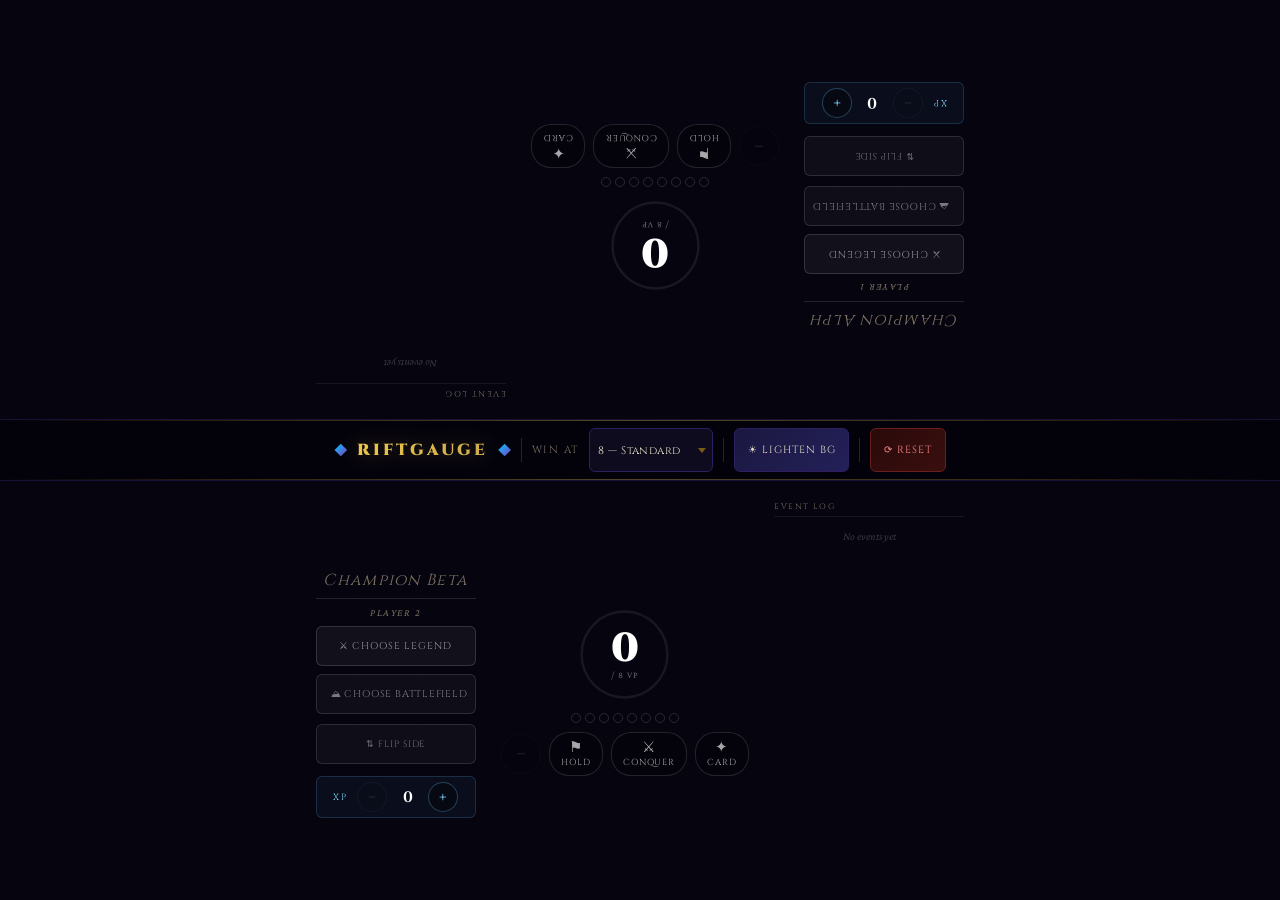
==== commit aca7d5c6: "Add files via upload" ====
--- a/index.html
+++ b/index.html
@@ -20,6 +20,8 @@
 <link rel="icon" href="icons/icon.svg" type="image/svg+xml">
 <link rel="apple-touch-icon" href="icons/apple-touch-icon.svg">
 
+<link rel="preconnect" href="https://fonts.googleapis.com">
+<link rel="preconnect" href="https://fonts.gstatic.com" crossorigin>
 <link href="https://fonts.googleapis.com/css2?family=Cinzel:wght@400;600;700;900&family=Crimson+Pro:ital,wght@0,300;0,400;0,600;1,300&display=swap" rel="stylesheet">
 <link rel="stylesheet" href="style.css">
 </head>
@@ -120,6 +122,9 @@
     </select>
 
     <div class="div-sep"></div>
+    <button class="btn-lighten" id="btn-lighten" type="button">☀ Lighten BG</button>
+
+    <div class="div-sep"></div>
     <button class="btn-reset" id="btn-reset" type="button">⟳ Reset</button>
   </div>
 
--- a/style.css
+++ b/style.css
@@ -1,1224 +1,671 @@
-<!DOCTYPE html>
-<html lang="en">
-<head>
-<meta charset="UTF-8">
-<meta name="viewport" content="width=device-width, initial-scale=1.0, viewport-fit=cover">
-<title>RiftGauge</title>
-
-<!-- PWA meta -->
-<meta name="application-name" content="RiftGauge">
-<meta name="description" content="Riftbound Victory Point Tracker">
-<meta name="mobile-web-app-capable" content="yes">
-<meta name="apple-mobile-web-app-capable" content="yes">
-<meta name="apple-mobile-web-app-status-bar-style" content="black-translucent">
-<meta name="apple-mobile-web-app-title" content="RiftGauge">
-<meta name="theme-color" content="#06040f">
-<meta name="msapplication-TileColor" content="#06040f">
-<meta name="msapplication-navbutton-color" content="#06040f">
-
-<!-- Inline PWA manifest as data URI -->
-<link rel="manifest" href="data:application/manifest+json,{
-  %22name%22:%22RiftGauge%22,
-  %22short_name%22:%22RiftGauge%22,
-  %22description%22:%22Riftbound%20Victory%20Point%20Tracker%22,
-  %22start_url%22:%22.%22,
-  %22display%22:%22standalone%22,
-  %22orientation%22:%22landscape%22,
-  %22background_color%22:%22%2306040f%22,
-  %22theme_color%22:%22%2306040f%22,
-  %22icons%22:[{
-    %22src%22:%22data:image/svg+xml,%3Csvg%20xmlns='http://www.w3.org/2000/svg'%20viewBox='0%200%20512%20512'%3E%3Crect%20width='512'%20height='512'%20fill='%2306040f'/%3E%3Cpolygon%20points='256,60%20452,180%20452,332%20256,452%2060,332%2060,180'%20fill='none'%20stroke='%23c9a84c'%20stroke-width='18'/%3E%3Cpolygon%20points='256,110%20402,195%20402,317%20256,402%20110,317%20110,195'%20fill='%230d0920'/%3E%3Ctext%20x='256'%20y='310'%20text-anchor='middle'%20font-family='serif'%20font-weight='900'%20font-size='200'%20fill='%23c9a84c'%3ERG%3C/text%3E%3C/svg%3E%22,
-    %22sizes%22:%22any%22,
-    %22type%22:%22image/svg+xml%22,
-    %22purpose%22:%22any%20maskable%22
-  }]
-}">
-
-<!-- Apple touch icon (inline SVG as data URI) -->
-<link rel="apple-touch-icon" href="data:image/svg+xml,<svg xmlns='http://www.w3.org/2000/svg' viewBox='0 0 512 512'><rect width='512' height='512' rx='80' fill='%2306040f'/><polygon points='256,60 452,180 452,332 256,452 60,332 60,180' fill='none' stroke='%23c9a84c' stroke-width='18'/><text x='256' y='310' text-anchor='middle' font-family='serif' font-weight='900' font-size='200' fill='%23c9a84c'>RG</text></svg>">
-
-<link href="https://fonts.googleapis.com/css2?family=Cinzel:wght@400;600;700;900&family=Crimson+Pro:ital,wght@0,300;0,400;0,600;1,300&display=swap" rel="stylesheet">
-<style>
-  :root {
-    --void: #06040f;
-    --panel: #0e0b1e;
-    --border: #2e1f5e;
-    --gold: #c9a84c;
-    --gold-bright: #f0c94a;
-    --gold-dim: #7a5c1a;
-    --hex: #00c8ff;
-    --danger: #ff4a4a;
-    --text: #e8dfc8;
-    --text-dim: #7a7060;
-    --divider-h: 64px;
-  }
-
-  * { box-sizing: border-box; margin: 0; padding: 0; }
-
-  html, body {
-    width: 100%; height: 100%;
-    overflow: hidden;
-    background: var(--void);
-    font-family: 'Crimson Pro', Georgia, serif;
-    color: var(--text);
-    /* Safe area insets for notch/home bar on iOS */
-    padding: env(safe-area-inset-top) env(safe-area-inset-right) env(safe-area-inset-bottom) env(safe-area-inset-left);
-  }
-
-  body::after {
-    content: '';
-    position: fixed; inset: 0;
-    background-image:
-      repeating-linear-gradient(0deg, transparent, transparent 59px, rgba(46,31,94,0.09) 60px),
-      repeating-linear-gradient(90deg, transparent, transparent 59px, rgba(46,31,94,0.09) 60px);
-    pointer-events: none; z-index: 0;
-  }
-
-  #layout {
-    position: fixed; inset: 0;
-    display: flex; flex-direction: column;
-    z-index: 1;
-  }
-
-  .half {
-    flex: 1; min-height: 0;
-    display: flex; align-items: center; justify-content: center;
-    position: relative; overflow: hidden;
-  }
-  .half .domain-bg { position: absolute; inset: 0; pointer-events: none; transition: background 0.5s ease; }
-  .half.top    { transform: rotate(180deg); }
-  .half.bottom { transform: none; }
-  .half.top.flipped    { transform: none; }
-  .half.bottom.flipped { transform: rotate(180deg); }
-  .half .danger-overlay {
-    display: none; position: absolute; inset: 0; pointer-events: none;
-    background: radial-gradient(ellipse 70% 60% at 50% 50%, rgba(255,74,74,0.1) 0%, transparent 70%);
-    animation: danger-pulse 1.6s ease-in-out infinite;
-  }
-  .half.at-final .danger-overlay { display: block; }
-  @keyframes danger-pulse { 0%,100%{opacity:1} 50%{opacity:0.3} }
-
-  /* ── DIVIDER ── */
-  #divider {
-    flex-shrink: 0;
-    height: auto; min-height: 52px;
-    background: rgba(4,3,12,0.97);
-    border-top: 1px solid #1a1035; border-bottom: 1px solid #1a1035;
-    display: flex; align-items: center; justify-content: center;
-    gap: clamp(5px, 1.2vw, 10px);
-    flex-wrap: nowrap;
-    overflow-x: auto; overflow-y: hidden;
-    -webkit-overflow-scrolling: touch;
-    scrollbar-width: none;
-    position: relative; z-index: 10;
-    padding: 8px clamp(8px, 2vw, 14px);
-    /* Scale everything inside with the viewport width */
-    font-size: clamp(0.48rem, 1.3vw, 0.72rem);
-  }
-  #divider::-webkit-scrollbar { display: none; }
-  #divider::before, #divider::after {
-    content: ''; position: absolute; left: 0; right: 0; height: 1px;
-    background: linear-gradient(90deg, transparent, var(--gold-dim) 20%, var(--gold) 50%, var(--gold-dim) 80%, transparent);
-    opacity: 0.4;
-  }
-  #divider::before { top: 0; } #divider::after { bottom: 0; }
-
-  .div-title {
-    font-family: 'Cinzel', serif; font-weight: 900;
-    font-size: 1.4em;
-    letter-spacing: 0.18em; white-space: nowrap; flex-shrink: 0;
-    background: linear-gradient(135deg, var(--gold-bright), var(--gold));
-    -webkit-background-clip: text; -webkit-text-fill-color: transparent; background-clip: text;
-    filter: drop-shadow(0 0 10px rgba(201,168,76,0.4));
-  }
-  .rune-gem {
-    width: 1.1em; height: 1.1em; flex-shrink: 0;
-    background: linear-gradient(135deg, var(--hex), #7c3fc4);
-    clip-path: polygon(50% 0%, 100% 50%, 50% 100%, 0% 50%);
-    box-shadow: 0 0 8px var(--hex);
-    animation: pulse-gem 2.4s ease-in-out infinite;
-  }
-  @keyframes pulse-gem { 0%,100%{opacity:1;transform:scale(1)} 50%{opacity:0.6;transform:scale(0.8)} }
-  .div-sep { width: 1px; height: 2em; background: #2a1a50; flex-shrink: 0; }
-  .ctrl-label {
-    font-family: 'Cinzel', serif; font-size: 0.9em;
-    letter-spacing: 0.14em; color: var(--text-dim);
-    text-transform: uppercase; white-space: nowrap; flex-shrink: 0;
-  }
-  .mode-select {
-    background: var(--panel); border: 1px solid var(--border);
-    color: var(--text); font-family: 'Cinzel', serif; font-size: 0.95em;
-    padding: 0.5em 2.8em 0.5em 0.8em; border-radius: 4px; cursor: pointer;
-    appearance: none; -webkit-appearance: none;
-    background-image: url("data:image/svg+xml,%3Csvg xmlns='http://www.w3.org/2000/svg' width='8' height='5'%3E%3Cpath d='M0 0l4 5 4-5z' fill='%237a5c1a'/%3E%3C/svg%3E");
-    background-repeat: no-repeat; background-position: right 0.6em center;
-    outline: none; letter-spacing: 0.04em; flex-shrink: 0; white-space: nowrap;
-  }
-  .btn-reset {
-    background: linear-gradient(135deg, #2a0a0a, #3a0e0e);
-    border: 1px solid #6b1e1e; color: #ff8a8a;
-    font-family: 'Cinzel', serif; font-size: 0.9em;
-    letter-spacing: 0.1em; padding: 0.5em 1.2em; border-radius: 4px;
-    cursor: pointer; text-transform: uppercase; white-space: nowrap;
-    flex-shrink: 0; transition: all 0.18s;
-  }
-  .btn-reset:hover { background: linear-gradient(135deg,#3d1010,#551414); border-color: #ff4a4a; color: #ffb3b3; }
-
-  /* Battlefield selector button */
-  .btn-battlefield {
-    font-family: 'Cinzel', serif; font-size: 0.52rem;
-    letter-spacing: 0.08em; text-transform: uppercase;
-    padding: 5px 14px; border-radius: 4px; cursor: pointer;
-    border: 1px solid rgba(255,255,255,0.12);
-    color: rgba(255,255,255,0.45);
-    background: rgba(255,255,255,0.04);
-    transition: all 0.18s; user-select: none; white-space: nowrap;
-    width: 100%; text-align: center; max-width: 145px;
-  }
-  .btn-battlefield:hover { color: rgba(255,255,255,0.8); border-color: rgba(255,255,255,0.28); background: rgba(255,255,255,0.09); }
-  .btn-battlefield.has-battlefield { color: #fff; font-weight: 600; font-size: 0.55rem; }
-  .btn-battlefield.has-aspirant {
-    color: #a8e0ff; border-color: rgba(100,200,255,0.45);
-    background: rgba(30,100,180,0.2);
-    box-shadow: 0 0 8px rgba(60,160,255,0.18);
-  }
-
-  /* Battlefield modal */
-  #battlefield-modal {
-    display: none; position: fixed; inset: 0; z-index: 200;
-    background: rgba(4,3,12,0.92); align-items: center; justify-content: center;
-    backdrop-filter: blur(8px);
-  }
-  #battlefield-modal.open { display: flex; }
-  .bf-modal-box {
-    background: linear-gradient(160deg, #12102a, #0c0a1e);
-    border: 1px solid var(--border); border-radius: 10px;
-    width: min(480px, 92vw); max-height: 74vh;
-    display: flex; flex-direction: column;
-    animation: modal-in 0.22s cubic-bezier(0.34,1.4,0.64,1) forwards;
-  }
-  .bf-modal-header {
-    padding: 14px 18px 12px; border-bottom: 1px solid var(--border);
-    display: flex; align-items: center; gap: 10px; flex-shrink: 0;
-  }
-  .bf-modal-title { font-family: 'Cinzel', serif; font-size: 0.78rem; font-weight: 700; letter-spacing: 0.14em; color: var(--gold); text-transform: uppercase; flex: 1; }
-  .bf-modal-close { background: none; border: none; color: var(--text-dim); font-size: 1.2rem; cursor: pointer; padding: 0 4px; line-height: 1; }
-  .bf-modal-close:hover { color: var(--text); }
-  .bf-modal-search {
-    margin: 10px 18px 0; background: rgba(255,255,255,0.05);
-    border: 1px solid var(--border); border-radius: 4px;
-    color: var(--text); font-family: 'Crimson Pro', serif; font-size: 0.9rem;
-    padding: 7px 12px; outline: none; width: calc(100% - 36px); flex-shrink: 0;
-    transition: border-color 0.18s;
-  }
-  .bf-modal-search::placeholder { color: var(--text-dim); }
-  .bf-modal-search:focus { border-color: rgba(255,255,255,0.3); }
-  .bf-modal-list {
-    flex: 1; overflow-y: auto; padding: 8px 10px 10px;
-    display: flex; flex-direction: column; gap: 2px; min-height: 0;
-    scrollbar-width: thin; scrollbar-color: var(--border) transparent;
-  }
-  .bf-modal-list::-webkit-scrollbar { width: 4px; }
-  .bf-modal-list::-webkit-scrollbar-track { background: transparent; }
-  .bf-modal-list::-webkit-scrollbar-thumb { background: var(--border); border-radius: 2px; }
-  .bf-row {
-    display: flex; align-items: center; gap: 10px;
-    padding: 6px 10px; border-radius: 5px; cursor: pointer;
-    border: 1px solid transparent; transition: background 0.13s, border-color 0.13s;
-  }
-  .bf-row:hover { background: rgba(255,255,255,0.06); border-color: rgba(255,255,255,0.1); }
-  .bf-row.selected { background: rgba(255,255,255,0.08); border-color: rgba(255,255,255,0.22); }
-  .bf-row.aspirant-row { border-color: rgba(100,200,255,0.2); background: rgba(30,100,180,0.08); }
-  .bf-row.aspirant-row:hover { background: rgba(30,100,180,0.18); border-color: rgba(100,200,255,0.4); }
-  .bf-name { font-family: 'Cinzel', serif; font-size: 0.7rem; font-weight: 600; letter-spacing: 0.04em; color: var(--text); flex: 1; }
-  .bf-set  { font-family: 'Crimson Pro', serif; font-style: italic; font-size: 0.68rem; color: var(--text-dim); flex-shrink: 0; }
-  .bf-badge {
-    font-family: 'Cinzel', serif; font-size: 0.44rem; letter-spacing: 0.1em;
-    text-transform: uppercase; padding: 2px 7px; border-radius: 10px;
-    background: rgba(100,200,255,0.15); border: 1px solid rgba(100,200,255,0.4);
-    color: #a8e0ff; flex-shrink: 0; white-space: nowrap;
-  }
-  .bf-modal-clear {
-    margin: 0 18px 12px; background: none;
-    border: 1px solid rgba(255,80,80,0.3); color: rgba(255,100,100,0.7);
-    font-family: 'Cinzel', serif; font-size: 0.52rem; letter-spacing: 0.1em;
-    text-transform: uppercase; padding: 5px 14px; border-radius: 4px;
-    cursor: pointer; transition: all 0.18s; align-self: flex-start; flex-shrink: 0;
-  }
-  .bf-modal-clear:hover { border-color: rgba(255,80,80,0.6); color: #ff8a8a; }
-
-  /* ── PLAYER PANEL ── */
-  .player-panel {
-    display: flex; flex-direction: row;
-    align-items: stretch; justify-content: center;
-    gap: clamp(10px, 2vw, 36px);
-    padding: clamp(6px, 1.2vh, 16px) clamp(10px, 2vw, 32px);
-    width: 100%; height: 100%;
-    position: relative; z-index: 1;
-  }
-
-  /* Left block */
-  .left-block {
-    display: flex; flex-direction: column;
-    align-items: center; justify-content: center;
-    gap: 8px; min-width: 130px;
-  }
-  .player-name {
-    background: transparent; border: none;
-    border-bottom: 1px solid rgba(255,255,255,0.12);
-    color: var(--text); font-family: 'Cinzel', serif;
-    font-size: clamp(0.82rem, 1.7vw, 1rem); font-weight: 600;
-    letter-spacing: 0.08em; text-align: center;
-    padding: 3px 6px 5px; outline: none; width: 145px; max-width: 100%;
-    transition: border-color 0.2s, color 0.2s;
-  }
-  .player-name:focus { border-color: rgba(255,255,255,0.35); color: #fff; }
-  .player-name::placeholder { color: var(--text-dim); font-style: italic; font-weight: 300; }
-  .player-label {
-    font-family: 'Crimson Pro', serif; font-style: italic;
-    font-size: 0.63rem; color: var(--text-dim);
-    letter-spacing: 0.15em; text-transform: uppercase;
-  }
-
-  /* Legend button */
-  .btn-legend {
-    font-family: 'Cinzel', serif; font-size: 0.52rem;
-    letter-spacing: 0.1em; text-transform: uppercase;
-    padding: 5px 14px; border-radius: 4px; cursor: pointer;
-    border: 1px solid rgba(255,255,255,0.15);
-    color: rgba(255,255,255,0.55);
-    background: rgba(255,255,255,0.05);
-    transition: all 0.18s; user-select: none; white-space: nowrap;
-    width: 100%; text-align: center; max-width: 145px;
-  }
-  .btn-legend:hover { color: rgba(255,255,255,0.9); border-color: rgba(255,255,255,0.3); background: rgba(255,255,255,0.1); }
-  .btn-legend.has-legend {
-    font-size: 0.62rem; letter-spacing: 0.06em;
-    font-weight: 600; color: #fff;
-  }
-
-  /* Domain badge pair under legend button */
-  .legend-domains {
-    display: flex; gap: 4px; justify-content: center; flex-wrap: nowrap;
-  }
-  .domain-badge {
-    font-family: 'Cinzel', serif; font-size: 0.42rem;
-    letter-spacing: 0.08em; text-transform: uppercase;
-    padding: 2px 7px; border-radius: 12px;
-    border: 1px solid transparent; white-space: nowrap;
-  }
-
-  /* Chosen champion */
-  .chosen-champion {
-    font-family: 'Crimson Pro', serif; font-style: italic;
-    font-size: 0.72rem; color: rgba(255,255,255,0.55);
-    letter-spacing: 0.06em; text-align: center;
-    max-width: 145px; overflow: hidden;
-    text-overflow: ellipsis; white-space: nowrap;
-  }
-
-  /* Flip button */
-  .btn-flip {
-    font-family: 'Cinzel', serif; font-size: 0.48rem;
-    letter-spacing: 0.1em; text-transform: uppercase;
-    padding: 4px 10px; border-radius: 4px; cursor: pointer;
-    border: 1px solid rgba(255,255,255,0.12);
-    color: rgba(255,255,255,0.4); background: rgba(255,255,255,0.04);
-    transition: all 0.18s; user-select: none; margin-top: 2px;
-    width: 100%; max-width: 145px; text-align: center;
-  }
-  .btn-flip:hover { border-color: rgba(255,255,255,0.3); color: rgba(255,255,255,0.8); background: rgba(255,255,255,0.08); }
-
-  /* Score column */
-  .score-col {
-    display: flex; flex-direction: column;
-    align-items: center; justify-content: center;
-    gap: clamp(5px, 1vh, 11px);
-  }
-  .vp-display {
-    position: relative;
-    width: clamp(78px, 11vmin, 124px);
-    height: clamp(78px, 11vmin, 124px);
-    display: flex; align-items: center; justify-content: center;
-    flex-shrink: 0;
-  }
-  .vp-svg { position: absolute; inset: 0; width: 100%; height: 100%; transform: rotate(-90deg); overflow: visible; }
-  .vp-track { fill: none; stroke: rgba(255,255,255,0.08); stroke-width: 3; }
-  .vp-fill  { fill: none; stroke-width: 3; stroke-linecap: round; transition: stroke-dashoffset 0.4s cubic-bezier(0.4,0,0.2,1); }
-  .vp-inner { display: flex; flex-direction: column; align-items: center; position: relative; z-index: 1; }
-  .vp-number {
-    font-family: 'Cinzel', serif;
-    font-size: clamp(1.7rem, 4.5vmin, 2.6rem);
-    font-weight: 900; line-height: 1; letter-spacing: -0.02em; color: #fff;
-  }
-  .vp-max { font-family: 'Crimson Pro', serif; font-size: 0.58rem; color: rgba(255,255,255,0.38); letter-spacing: 0.1em; text-transform: uppercase; margin-top: 1px; }
-
-  .pip-row { display: flex; gap: 4px; flex-wrap: wrap; justify-content: center; max-width: 175px; }
-  .pip {
-    width: 9px; height: 9px; border-radius: 50%;
-    border: 1px solid rgba(255,255,255,0.14); background: transparent;
-    transition: background 0.22s, border-color 0.22s, box-shadow 0.22s;
-  }
-  .pip.filled { border-color: transparent; }
-  .pip.final  { background: var(--danger) !important; border-color: #ff6b6b !important; box-shadow: 0 0 8px rgba(255,74,74,0.7) !important; }
-
-  .vp-btns { display: flex; align-items: center; gap: 6px; }
-  .vp-btn {
-    border: 1px solid rgba(255,255,255,0.13);
-    background: rgba(0,0,0,0.3); color: rgba(255,255,255,0.65);
-    cursor: pointer; display: flex; align-items: center; justify-content: center;
-    transition: all 0.15s; font-family: 'Cinzel', serif;
-  }
-  .vp-btn.minus { width: 30px; height: 30px; border-radius: 50%; font-size: 1.1rem; font-weight: 300; padding-bottom: 2px; }
-  .vp-btn.minus:hover { background: rgba(180,30,30,0.4); border-color: rgba(255,80,80,0.5); color: #ff9a9a; }
-  .vp-btn.hold, .vp-btn.conquer, .vp-btn.card-effect { border-radius: 15px; padding: 4px 9px; font-size: 0.52rem; letter-spacing: 0.1em; text-transform: uppercase; flex-direction: column; gap: 1px; line-height: 1.1; }
-  .vp-btn .btn-icon  { font-size: 0.78rem; }
-  .vp-btn .btn-label { font-size: 0.48rem; letter-spacing: 0.1em; }
-  .vp-btn.hold:hover        { background: rgba(0,90,140,0.4); border-color: rgba(0,180,255,0.4); color: #7dd8ff; }
-  .vp-btn.conquer:hover     { background: rgba(120,80,0,0.4); border-color: rgba(220,160,40,0.4); color: var(--gold-bright); }
-  .vp-btn.card-effect:hover { background: rgba(90,0,120,0.4); border-color: rgba(180,80,255,0.4); color: #d080ff; }
-  .vp-btn:disabled { opacity: 0.2; cursor: not-allowed; }
-  .vp-btn:disabled:hover { background: rgba(0,0,0,0.3); border-color: rgba(255,255,255,0.13); color: rgba(255,255,255,0.65); }
-
-  /* Log panel */
-  .log-panel {
-    display: flex; flex-direction: column;
-    justify-content: flex-start;
-    width: clamp(120px, 18vw, 190px); height: 100%;
-    padding: clamp(6px, 1vh, 12px) 0; gap: 5px;
-    align-self: stretch;
-  }
-  .log-title { font-family: 'Cinzel', serif; font-size: 0.5rem; letter-spacing: 0.18em; color: var(--text-dim); text-transform: uppercase; padding-bottom: 4px; border-bottom: 1px solid rgba(255,255,255,0.07); flex-shrink: 0; }
-  .log-entries { flex: 1; overflow-y: auto; overflow-x: hidden; display: flex; flex-direction: column; gap: 2px; min-height: 0; scrollbar-width: thin; scrollbar-color: rgba(255,255,255,0.1) transparent; }
-  .log-entries::-webkit-scrollbar { width: 3px; }
-  .log-entries::-webkit-scrollbar-track { background: transparent; }
-  .log-entries::-webkit-scrollbar-thumb { background: rgba(255,255,255,0.1); border-radius: 2px; }
-  .log-entry { font-family: 'Crimson Pro', serif; font-size: 0.72rem; color: rgba(255,255,255,0.45); line-height: 1.3; padding: 2px 0; border-bottom: 1px solid rgba(255,255,255,0.04); }
-  .log-entry .log-score { font-weight: 600; }
-  .log-entry .log-action-hold    { color: #5aaeff; }
-  .log-entry .log-action-conquer { color: var(--gold); }
-  .log-entry .log-action-remove  { color: #ff7070; }
-  .log-entry .log-action-card    { color: #d080ff; }
-  .log-entry .log-ts { font-size: 0.58rem; color: rgba(255,255,255,0.22); display: block; margin-bottom: 1px; }
-  .log-empty { font-family: 'Crimson Pro', serif; font-style: italic; font-size: 0.7rem; color: rgba(255,255,255,0.2); text-align: center; padding-top: 8px; }
-
-  /* ── LEGEND PICKER MODAL ── */
-  #legend-modal {
-    display: none; position: fixed; inset: 0; z-index: 200;
-    background: rgba(4,3,12,0.92);
-    align-items: center; justify-content: center;
-    backdrop-filter: blur(8px);
-  }
-  #legend-modal.open { display: flex; }
-
-  .modal-box {
-    background: linear-gradient(160deg, #12102a, #0c0a1e);
-    border: 1px solid var(--border); border-radius: 10px;
-    width: min(520px, 92vw); max-height: 78vh;
-    display: flex; flex-direction: column;
-    box-shadow: 0 0 40px rgba(0,0,0,0.6);
-    animation: modal-in 0.25s cubic-bezier(0.34,1.4,0.64,1) forwards;
-  }
-  @keyframes modal-in { from{opacity:0;transform:scale(0.93) translateY(-12px)} to{opacity:1;transform:none} }
-
-  .modal-header {
-    padding: 16px 18px 12px;
-    border-bottom: 1px solid var(--border);
-    display: flex; align-items: center; gap: 10px;
-    flex-shrink: 0;
-  }
-  .modal-title { font-family: 'Cinzel', serif; font-size: 0.82rem; font-weight: 700; letter-spacing: 0.16em; color: var(--gold); text-transform: uppercase; flex: 1; }
-  .modal-close {
-    background: none; border: none; color: var(--text-dim);
-    font-size: 1.2rem; cursor: pointer; padding: 0 4px;
-    line-height: 1; transition: color 0.15s;
-  }
-  .modal-close:hover { color: var(--text); }
-
-  .modal-search {
-    margin: 10px 18px 0;
-    background: rgba(255,255,255,0.05);
-    border: 1px solid var(--border); border-radius: 4px;
-    color: var(--text); font-family: 'Crimson Pro', serif; font-size: 0.9rem;
-    padding: 7px 12px; outline: none; width: calc(100% - 36px);
-    transition: border-color 0.18s; flex-shrink: 0;
-  }
-  .modal-search::placeholder { color: var(--text-dim); }
-  .modal-search:focus { border-color: rgba(255,255,255,0.3); }
-
-  .modal-list {
-    flex: 1; overflow-y: auto; padding: 10px 10px 12px;
-    display: flex; flex-direction: column; gap: 3px;
-    min-height: 0;
-    scrollbar-width: thin; scrollbar-color: var(--border) transparent;
-  }
-  .modal-list::-webkit-scrollbar { width: 4px; }
-  .modal-list::-webkit-scrollbar-track { background: transparent; }
-  .modal-list::-webkit-scrollbar-thumb { background: var(--border); border-radius: 2px; }
-
-  .legend-row {
-    display: flex; align-items: center; gap: 10px;
-    padding: 7px 10px; border-radius: 6px; cursor: pointer;
-    border: 1px solid transparent;
-    transition: background 0.14s, border-color 0.14s;
-  }
-  .legend-row:hover { background: rgba(255,255,255,0.06); border-color: rgba(255,255,255,0.1); }
-  .legend-row.selected { background: rgba(255,255,255,0.08); border-color: rgba(255,255,255,0.22); }
-
-  .legend-name { font-family: 'Cinzel', serif; font-size: 0.72rem; font-weight: 600; letter-spacing: 0.05em; color: var(--text); flex: 1; }
-  .legend-title { font-family: 'Crimson Pro', serif; font-style: italic; font-size: 0.72rem; color: var(--text-dim); flex: 1.2; }
-  .legend-domain-badges { display: flex; gap: 4px; flex-shrink: 0; }
-
-  .modal-clear {
-    margin: 0 18px 14px;
-    background: none; border: 1px solid rgba(255,80,80,0.3); color: rgba(255,100,100,0.7);
-    font-family: 'Cinzel', serif; font-size: 0.52rem; letter-spacing: 0.1em;
-    text-transform: uppercase; padding: 5px 14px; border-radius: 4px;
-    cursor: pointer; transition: all 0.18s; align-self: flex-start; flex-shrink: 0;
-  }
-  .modal-clear:hover { border-color: rgba(255,80,80,0.6); color: #ff8a8a; }
-
-  /* Champion input row — shown after selecting a legend */
-  .modal-champion-row {
-    display: none;
-    align-items: center; gap: 8px;
-    margin: 8px 18px 4px;
-    padding: 10px 12px;
-    background: rgba(255,255,255,0.04);
-    border: 1px solid var(--border); border-radius: 6px;
-    flex-shrink: 0;
-  }
-  .modal-champion-row.visible { display: flex; }
-  .modal-champion-label {
-    font-family: 'Cinzel', serif; font-size: 0.55rem;
-    letter-spacing: 0.12em; color: var(--text-dim);
-    text-transform: uppercase; white-space: nowrap; flex-shrink: 0;
-  }
-  .modal-champion-input {
-    flex: 1; background: rgba(255,255,255,0.06); border: 1px solid var(--border);
-    border-radius: 4px;
-    color: var(--text); font-family: 'Crimson Pro', serif; font-size: 0.88rem;
-    padding: 5px 8px; outline: none; min-width: 0; cursor: pointer;
-    transition: border-color 0.18s;
-    appearance: none; -webkit-appearance: none;
-    background-image: url("data:image/svg+xml,%3Csvg xmlns='http://www.w3.org/2000/svg' width='8' height='5'%3E%3Cpath d='M0 0l4 5 4-5z' fill='%237a7060'/%3E%3C/svg%3E");
-    background-repeat: no-repeat; background-position: right 8px center;
-    padding-right: 24px;
-  }
-  .modal-champion-input:focus { border-color: rgba(255,255,255,0.4); }
-  .modal-champion-input option { background: #12102a; color: var(--text); }
-  .modal-confirm-btn {
-    background: linear-gradient(135deg, #1a1040, #2a1860);
-    border: 1px solid var(--gold-dim); color: var(--gold);
-    font-family: 'Cinzel', serif; font-size: 0.58rem;
-    letter-spacing: 0.1em; padding: 5px 12px; border-radius: 4px;
-    cursor: pointer; text-transform: uppercase; white-space: nowrap;
-    flex-shrink: 0; transition: all 0.18s;
-  }
-  .modal-confirm-btn:hover { border-color: var(--gold); box-shadow: 0 0 10px rgba(201,168,76,0.25); color: var(--gold-bright); }
-
-  /* ── WINNER OVERLAY ── */
-  #winner-overlay { display: none; position: fixed; inset: 0; z-index: 300; background: rgba(4,3,12,0.92); align-items: center; justify-content: center; backdrop-filter: blur(8px); }
-  #winner-overlay.show { display: flex; }
-  .winner-box { background: linear-gradient(160deg,#1a1040,#0b0618); border: 1px solid var(--gold-dim); border-radius: 12px; padding: 44px 52px; text-align: center; max-width: 400px; box-shadow: 0 0 60px rgba(201,168,76,0.2), 0 0 120px rgba(124,63,196,0.15); animation: winner-drop 0.5s cubic-bezier(0.34,1.56,0.64,1) forwards; }
-  @keyframes winner-drop { from{opacity:0;transform:translateY(-28px) scale(0.92)} to{opacity:1;transform:none} }
-  .winner-rune { font-size:2rem; margin-bottom:8px; display:inline-block; animation:spin-rune 4s linear infinite; }
-  @keyframes spin-rune { 100%{transform:rotate(360deg)} }
-  .winner-label { font-family:'Cinzel',serif; font-size:0.72rem; letter-spacing:0.3em; color:var(--text-dim); text-transform:uppercase; margin-bottom:8px; }
-  .winner-name { font-family:'Cinzel',serif; font-size:2rem; font-weight:900; background:linear-gradient(135deg,var(--gold-bright),var(--gold)); -webkit-background-clip:text; -webkit-text-fill-color:transparent; background-clip:text; filter:drop-shadow(0 0 14px rgba(240,201,74,0.6)); margin-bottom:6px; }
-  .winner-sub { font-family:'Crimson Pro',serif; font-style:italic; color:var(--text-dim); font-size:1rem; margin-bottom:26px; }
-  .winner-close { background:linear-gradient(135deg,var(--gold-dim),#5a3a0a); border:1px solid var(--gold); color:var(--gold-bright); font-family:'Cinzel',serif; font-size:0.74rem; letter-spacing:0.15em; padding:9px 26px; border-radius:4px; cursor:pointer; text-transform:uppercase; transition:all 0.18s; }
-  .winner-close:hover { background:linear-gradient(135deg,#7a5010,#9a6210); }
-
-  #particles { position:fixed; inset:0; pointer-events:none; z-index:299; overflow:hidden; }
-  .particle { position:absolute; border-radius:50%; opacity:0; animation:particle-float linear forwards; }
-  @keyframes particle-float { 0%{opacity:0;transform:translateY(0) rotate(0deg)} 10%{opacity:1} 90%{opacity:0.6} 100%{opacity:0;transform:translateY(-100vh) rotate(720deg)} }
-</style>
-</head>
-<body>
-
-<svg width="0" height="0" style="position:absolute">
-  <defs>
-    <linearGradient id="vp-grad-danger" x1="0%" y1="0%" x2="100%" y2="100%">
-      <stop offset="0%" style="stop-color:#ff4a4a"/>
-      <stop offset="100%" style="stop-color:#ff8080"/>
-    </linearGradient>
-  </defs>
-</svg>
-
-<div id="particles"></div>
-
-<!-- Legend picker modal -->
-<div id="legend-modal">
-  <div class="modal-box">
-    <div class="modal-header">
-      <span class="modal-title">Choose Legend</span>
-      <button class="modal-close" onclick="closeModal()">✕</button>
-    </div>
-    <input class="modal-search" type="text" placeholder="Search legends…" id="legend-search" oninput="filterLegends()" autocomplete="off">
-    <div class="modal-list" id="legend-list"></div>
-    <div class="modal-champion-row" id="modal-champion-row">
-      <label class="modal-champion-label">Chosen Champion</label>
-      <select class="modal-champion-input" id="modal-champion-input"></select>
-      <button class="modal-confirm-btn" onclick="confirmLegend()">✓ Confirm</button>
-    </div>
-    <button class="modal-clear" id="modal-clear-btn" onclick="clearLegend()">✕ Clear Legend</button>
-  </div>
-</div>
-
-<!-- Battlefield picker modal -->
-<div id="battlefield-modal">
-  <div class="bf-modal-box">
-    <div class="bf-modal-header">
-      <span class="bf-modal-title">Choose Battlefield</span>
-      <button class="bf-modal-close" onclick="closeBfModal()">✕</button>
-    </div>
-    <input class="bf-modal-search" type="text" placeholder="Search battlefields…" id="bf-search" oninput="filterBattlefields()" autocomplete="off">
-    <div class="bf-modal-list" id="bf-list"></div>
-    <button class="bf-modal-clear" onclick="clearBattlefield()">✕ Clear Battlefield</button>
-  </div>
-</div>
-
-<div id="winner-overlay">
-  <div class="winner-box">
-    <div class="winner-rune">◈</div>
-    <div class="winner-label">Victory Achieved</div>
-    <div id="winner-name" class="winner-name">Champion</div>
-    <div class="winner-sub">has conquered the Rift</div>
-    <button class="winner-close" onclick="closeWinner()">Continue</button>
-  </div>
-</div>
-
-<div id="layout">
-  <div class="half top" id="half-0">
-    <div class="domain-bg" id="bg-0"></div>
-    <div class="danger-overlay"></div>
-    <div class="player-panel" id="panel-0"></div>
-  </div>
-
-  <div id="divider">
-    <div class="rune-gem"></div>
-    <span class="div-title">RIFTGAUGE</span>
-    <div class="rune-gem"></div>
-    <div class="div-sep"></div>
-    <span class="ctrl-label">Win At</span>
-    <select class="mode-select" onchange="setWinTarget(this.value)">
-      <option value="8">8 — Standard</option>
-      <option value="11">11 — Team 2v2</option>
-      <option value="10">10 — Custom</option>
-      <option value="12">12 — Custom</option>
-    </select>
-    <div class="div-sep"></div>
-    <button class="btn-reset" onclick="resetScores()">⟳ Reset</button>
-  </div>
-
-  <div class="half bottom" id="half-1">
-    <div class="domain-bg" id="bg-1"></div>
-    <div class="danger-overlay"></div>
-    <div class="player-panel" id="panel-1"></div>
-  </div>
-</div>
-
-<script>
-// ── Domain data ───────────────────────────────────────────────────────────────
-const DOMAINS = {
-  fury:  { label:'Fury',  colorA:'#c0251a', colorB:'#ff5a45', pip:'#ff6650' },
-  calm:  { label:'Calm',  colorA:'#165c2e', colorB:'#38b868', pip:'#45d070' },
-  mind:  { label:'Mind',  colorA:'#0f3898', colorB:'#4a96f0', pip:'#5aaeff' },
-  body:  { label:'Body',  colorA:'#8c3e00', colorB:'#e87a28', pip:'#f08030' },
-  chaos: { label:'Chaos', colorA:'#4e0e72', colorB:'#b050f0', pip:'#c060ff' },
-  order: { label:'Order', colorA:'#766800', colorB:'#d8c030', pip:'#e8d040' },
-};
-
-// ── Legend roster ─────────────────────────────────────────────────────────────
-// [id, name, title, domain1, domain2]
-const LEGENDS = [
-  // Origins (ogn) + Proving Grounds (ogs)
-  ['annie',       'Annie',         'Dark Child',              'fury',  'chaos'],  // ogs-017
-  ['masteryi',    'Master Yi',     'Wuju Bladesman',          'calm',  'body' ],  // ogs-019
-  ['lux',         'Lux',           'Lady of Luminosity',      'mind',  'order'],  // ogs-021
-  ['garen',       'Garen',         'Might of Demacia',        'body',  'order'],  // ogs-023
-  ['kaisa',       "Kai'Sa",        'Daughter of the Void',    'fury',  'mind' ],  // ogn-247
-  ['volibear',    'Volibear',      'Relentless Storm',        'fury',  'body' ],  // ogn-249
-  ['jinx',        'Jinx',          'Loose Cannon',            'fury',  'chaos'],  // ogn-251
-  ['darius',      'Darius',        'Hand of Noxus',           'fury',  'order'],  // ogn-253
-  ['ahri',        'Ahri',          'Nine-Tailed Fox',         'calm',  'mind' ],  // ogn-255
-  ['leesin',      'Lee Sin',       'Blind Monk',              'calm',  'body' ],  // ogn-257
-  ['yasuo',       'Yasuo',         'Unforgiven',              'calm',  'chaos'],  // ogn-259
-  ['leona',       'Leona',         'Radiant Dawn',            'calm',  'order'],  // ogn-261
-  ['teemo',       'Teemo',         'Swift Scout',             'mind',  'chaos'],  // ogn-263
-  ['viktor',      'Viktor',        'Herald of the Arcane',    'mind',  'order'],  // ogn-265
-  ['missfortune', 'Miss Fortune',  'Bounty Hunter',           'body',  'chaos'],  // ogn-267
-  ['sett',        'Sett',          'The Boss',                'body',  'order'],  // ogn (last)
-  // Spiritforged (sfd)
-  ['rumble',      'Rumble',        'Mechanized Menace',       'fury',  'mind' ],  // sfd-181
-  ['lucian',      'Lucian',        'Purifier',                'fury',  'body' ],  // sfd-183
-  ['draven',      'Draven',        'Glorious Executioner',    'fury',  'chaos'],  // sfd-185
-  ['reksai',      "Rek'Sai",       'Void Burrower',           'fury',  'order'],  // sfd-187
-  ['ornn',        'Ornn',          'Fire Below the Mountain', 'calm',  'mind' ],  // sfd-189
-  ['jax',         'Jax',           'Grandmaster at Arms',     'calm',  'body' ],  // sfd-193
-  ['irelia',      'Irelia',        'Blade Dancer',            'calm',  'chaos'],  // sfd-195
-  ['azir',        'Azir',          'Emperor of the Sands',    'calm',  'order'],  // sfd-197
-  ['ezreal',      'Ezreal',        'Prodigal Explorer',       'mind',  'chaos'],  // sfd-199
-  ['renata',      'Renata Glasc',  'Chem-Baroness',           'calm',  'order'],  // sfd-201
-  ['sivir',       'Sivir',         'Battle Mistress',         'body',  'chaos'],  // sfd-203
-  ['fiora',       'Fiora',         'Grand Duelist',           'body',  'order'],  // sfd-205
-  // Unleashed (unl)
-  ['jhin',        'Jhin',          'Virtuoso',                'fury',  'mind' ],  // unl-181
-  ['rengar',      'Rengar',        'Pridestalker',            'fury',  'body' ],  // unl-183
-  ['pyke',        'Pyke',          'Bloodharbor Ripper',      'chaos', 'fury' ],  // unl-185
-  ['vi',          'Vi',            'Piltover Enforcer',       'fury',  'order'],  // unl-187
-  ['lillia',      'Lillia',        'Bashful Bloom',           'calm',  'mind' ],  // unl-189
-  ['masteryi-unl','Master Yi',     'Wuju Master',             'calm',  'body' ],  // unl-191
-  ['vex',         'Vex',           'Gloomist',                'calm',  'chaos'],  // unl-193
-  ['ivern',       'Ivern',         'Green Father',            'calm',  'order'],  // unl-195
-  ['diana',       'Diana',         'Scorn of the Moon',       'mind',  'chaos'],  // unl-197
-  ['leblanc',     'LeBlanc',       'Deceiver',                'mind',  'order'],  // unl-199
-  ['khazix',      "Kha'Zix",       'Voidreaver',              'body',  'chaos'],  // unl-201
-  ['poppy',       'Poppy',         'Keeper of the Hammer',    'body',  'order'],  // unl-203
-];
-const legendById = Object.fromEntries(LEGENDS.map(l => [l[0], l]));
-
-// ── State ─────────────────────────────────────────────────────────────────────
-let baseWinTarget  = 8;
-let winTarget      = 8;
-let scores         = [0, 0];
-let names          = ['', ''];
-let legends        = [null, null];
-let champions      = ['', ''];
-let battlefields   = [null, null];   // selected battlefield id per player
-let flipped        = [false, false];
-let logs           = [[], []];
-let winnerShown    = false;
-let modalTarget    = 0;
-const defaultNames = ['Champion Alpha', 'Champion Beta'];
-
-// ── Champion unit roster per legend ──────────────────────────────────────────
-// Sourced from official card list screenshots, color-coded by domain
-const CHAMPIONS = {
-  // Origins / Proving Grounds
-  annie:        ['Fiery', 'Stubborn'],
-  masteryi:     ['Meditative', 'Honed', 'Unstoppable'],
-  lux:          ['Illuminated', 'Crownguard'],
-  garen:        ['Rugged', 'Commander'],
-  kaisa:        ['Survivor', 'Evolutionary'],
-  volibear:     ['Furious', 'Imposing'],
-  jinx:         ['Demolitionist', 'Rebel'],
-  darius:       ['Trifarian', 'Executioner'],
-  ahri:         ['Alluring', 'Inquisitive'],
-  leesin:       ['Ascetic', 'Centered'],
-  yasuo:        ['Remorseful', 'Windrider'],
-  leona:        ['Zealot', 'Determined'],
-  teemo:        ['Strategist', 'Scout'],
-  viktor:       ['Innovator', 'Leader'],
-  missfortune:  ['Captain', 'Buccaneer'],
-  sett:         ['Brawler', 'Kingpin'],
-  // Spiritforged
-  rumble:       ['Hotheaded', 'Scrapper'],
-  lucian:       ['Gunslinger', 'Merciless'],
-  draven:       ['Vanquisher', 'Showboat', 'Audacious'],
-  reksai:       ['Breacher', 'Swarm Queen'],
-  ornn:         ['Blacksmith', 'Forge God'],
-  jax:          ['Unmatched', 'Unrelenting'],
-  irelia:       ['Fervent', 'Graceful'],
-  azir:         ['Ascendant', 'Sovereign'],
-  ezreal:       ['Dashing', 'Prodigy'],
-  renata:       ['Mastermind', 'Industrialist'],
-  sivir:        ['Ambitious', 'Mercenary'],
-  fiora:        ['Peerless', 'Worthy', 'Victorious'],
-  // Unleashed
-  jhin:         ['Murderous Artist', 'Meticulous Killer'],
-  rengar:       ['Unseen', 'Pouncing', 'Trophy Hunter'],
-  pyke:         ['Dockside Butcher', 'Returned'],
-  vi:           ['Hotheaded', 'Destructive', 'Peacekeeper'],
-  lillia:       ['Protector of Dreams', 'Fae Fawn'],
-  'masteryi-unl': ['Tempered'],
-  vex:          ['Mocking', 'Cheerless', 'Apathetic'],
-  ivern:        ['Nurturer', 'Friend to All'],
-  diana:        ['Lunari', 'No Longer Human'],
-  leblanc:      ['Everywhere at Once', 'Fragmented'],
-  khazix:       ['Evolving Hunter', 'Mutating Horror'],
-  poppy:        ['Paragon', 'Defender of the Meek'],
-};
-
-// ── Battlefield roster ────────────────────────────────────────────────────────
-// [id, name, set, vpMod]  vpMod = how much this adds to the victory score
-const BATTLEFIELDS = [
-  // Origins Main Set
-  ['abandoned-hall',       'Abandoned Hall',        'ogn', 0],
-  ['altar-of-blood',       'Altar of Blood',        'ogn', 0],
-  ['altar-to-unity',       'Altar to Unity',        'ogn', 0],
-  ['aspirants-climb',      "Aspirant's Climb",      'ogn', 1],
-  ['back-alley-bar',       'Back-Alley Bar',        'ogn', 0],
-  ['bandle-tree',          'Bandle Tree',           'ogn', 0],
-  ['baron-pit',            'Baron Pit',             'ogn', 0],
-  ['black-flame-altar',    'Black Flame Altar',     'ogn', 0],
-  ['brush',                'Brush',                 'ogn', 0],
-  ['dusk-rose-lab',        'Dusk Rose Lab',         'ogn', 0],
-  ['emperors-dais',        "Emperor's Dais",        'ogn', 0],
-  ['forbidding-waste',     'Forbidding Waste',      'ogn', 0],
-  ['forgotten-library',    'Forgotten Library',     'ogn', 0],
-  ['forgotten-monument',   'Forgotten Monument',    'ogn', 0],
-  ['fortified-position',   'Fortified Position',    'ogn', 0],
-  ['frozen-fortress',      'Frozen Fortress',       'ogn', 0],
-  ['gardens-of-becoming',  'Gardens of Becoming',   'ogn', 0],
-  ['grove-god-willow',     'Grove of the God-Willow','ogn',0],
-  ['hall-of-legends',      'Hall of Legends',       'ogn', 0],
-  ['hallowed-tomb',        'Hallowed Tomb',         'ogn', 0],
-  ['marai-spire',          'Marai Spire',           'ogn', 0],
-  ['minefield',            'Minefield',             'ogn', 0],
-  ['navori-fighting-pit',  'Navori Fighting Pit',   'ogn', 0],
-  ['obelisk-of-power',     'Obelisk of Power',      'ogn', 0],
-  // Spiritforged
-  ['amateur-recital',      'Amateur Recital',       'sfd', 0],
-  ['forge-of-the-fluft',   'Forge of the Fluft',    'sfd', 0],
-  ['monastery-of-hirana',  'Monastery of Hirana',   'sfd', 0],
-  ['ornns-forge',          "Ornn's Forge",          'sfd', 0],
-  ['power-nexus',          'Power Nexus',           'sfd', 0],
-  ['ravenbloom-conservatory','Ravenbloom Conservatory','sfd',0],
-  ['reavers-row',          "Reaver's Row",          'sfd', 0],
-  ['sigil-of-the-storm',   'Sigil of the Storm',    'sfd', 0],
-  ['the-dreaming-tree',    'The Dreaming Tree',     'sfd', 0],
-  ['treasure-hoard',       'Treasure Hoard',        'sfd', 0],
-  ['vilemaws-lair',        "Vilemaw's Lair",        'sfd', 0],
-  ['whispering-dunes',     'Whispering Dunes',      'sfd', 0],
-  ['wuju-monastery',       'Wuju Monastery',        'sfd', 0],
-  ['yordle-glade',         'Yordle Glade',          'sfd', 0],
-  ['zaunite-undercity',    'Zaunite Undercity',     'sfd', 0],
-  // Unleashed
-  ['ancient-henge',        'Ancient Henge',         'unl', 0],
-  ['arena-bar',            'Arena Bar',             'unl', 0],
-  ['celestial-altar',      'Celestial Altar',       'unl', 0],
-  ['corrupted-grove',      'Corrupted Grove',       'unl', 0],
-  ['crystal-scar',         'Crystal Scar',          'unl', 0],
-  ['demonic-shrine',       'Demonic Shrine',        'unl', 0],
-  ['draktharr-arena',      "Drak'tharr Arena",      'unl', 0],
-  ['forgotten-depths',     'Forgotten Depths',      'unl', 0],
-  ['grand-plaza',          'Grand Plaza',           'unl', 0],
-  ['iron-harbor',          'Iron Harbor',           'unl', 0],
-  ['noxian-coliseum',      'Noxian Coliseum',       'unl', 0],
-  ['piltover-academy',     'Piltover Academy',      'unl', 0],
-  ['shuriman-ruins',       'Shuriman Ruins',        'unl', 0],
-  ['stoneborn-ridge',      'Stoneborn Ridge',       'unl', 0],
-  ['sunken-temple',        'Sunken Temple',         'unl', 0],
-  ['targonian-peak',       'Targonian Peak',        'unl', 0],
-  ['void-rift',            'Void Rift',             'unl', 0],
-];
-const battlefieldById = Object.fromEntries(BATTLEFIELDS.map(b => [b[0], b]));
-function getColors(playerIndex) {
-  const lid = legends[playerIndex];
-  if (!lid) return { a:'#12103a', b:'#1a1650', mid:'#2a2060', pip:'#4a3fa0', pip2:'#4a3fa0', ring:'#5a4fc0' };
-  const [, , , d1id, d2id] = legendById[lid];
-  const d1 = DOMAINS[d1id], d2 = DOMAINS[d2id];
-  return { a:d1.colorA, b:d2.colorA, mid:d1.colorB, b2:d2.colorB, pip:d1.pip, pip2:d2.pip, ring:d1.colorB };
-}
-
-function blendColors(hex1, hex2, t) {
-  const parse = h => [parseInt(h.slice(1,3),16), parseInt(h.slice(3,5),16), parseInt(h.slice(5,7),16)];
-  const [r1,g1,b1]=parse(hex1), [r2,g2,b2]=parse(hex2);
-  return `#${Math.round(r1+(r2-r1)*t).toString(16).padStart(2,'0')}${Math.round(g1+(g2-g1)*t).toString(16).padStart(2,'0')}${Math.round(b1+(b2-b1)*t).toString(16).padStart(2,'0')}`;
-}
-
-function buildHalfBg(i) {
-  const c = getColors(i);
-  const bg = document.getElementById(`bg-${i}`);
-  bg.style.background = legends[i] ? `
-    radial-gradient(ellipse 110% 90% at 20% 50%, ${c.a}55 0%, transparent 55%),
-    radial-gradient(ellipse 110% 90% at 80% 50%, ${c.b}55 0%, transparent 55%),
-    radial-gradient(ellipse 60% 80% at 50% 50%, ${c.mid}18 0%, transparent 60%),
-    linear-gradient(135deg, ${c.a}22 0%, ${c.b}22 100%)` : 'none';
-}
-
-function buildRingGradient(i, isDanger) {
-  if (isDanger) return 'url(#vp-grad-danger)';
-  const c = getColors(i);
-  const uid = `vp-grad-p${i}`;
-  let g = document.getElementById(uid);
-  if (!g) {
-    const defs = document.querySelector('svg defs');
-    g = document.createElementNS('http://www.w3.org/2000/svg','linearGradient');
-    g.setAttribute('id',uid); g.setAttribute('x1','0%'); g.setAttribute('y1','0%');
-    g.setAttribute('x2','100%'); g.setAttribute('y2','100%');
-    defs.appendChild(g);
-  }
-  g.innerHTML = `<stop offset="0%" style="stop-color:${c.ring}"/><stop offset="100%" style="stop-color:${c.pip2}"/>`;
-  return `url(#${uid})`;
-}
-
-// ── Render ────────────────────────────────────────────────────────────────────
-function renderPanels() {
-  const maxScore = Math.max(...scores);
-  for (let i = 0; i < 2; i++) {
-    const s = scores[i];
-    const isWinning = s === maxScore && s > 0;
-    const atFinal   = s === winTarget - 1 && !isWinning;
-    const half = document.getElementById(`half-${i}`);
-    half.className = `half ${i===0?'top':'bottom'}${flipped[i]?' flipped':''}${atFinal?' at-final':''}`;
-    buildHalfBg(i);
-    const panel = document.getElementById(`panel-${i}`);
-    panel.innerHTML = '';
-    const c = getColors(i);
-
-    // Left block
-    const lb = document.createElement('div'); lb.className='left-block';
-
-    const inp = document.createElement('input');
-    inp.type='text'; inp.className='player-name';
-    inp.value=names[i]; inp.placeholder=defaultNames[i]; inp.maxLength=24;
-    inp.addEventListener('input', e=>{names[i]=e.target.value;});
-    inp.addEventListener('blur', ()=>renderPanels());
-
-    const lbl = document.createElement('div'); lbl.className='player-label'; lbl.textContent=`Player ${i+1}`;
-
-    // Legend button
-    const legendBtn = document.createElement('button');
-    legendBtn.className = 'btn-legend' + (legends[i]?' has-legend':'');
-    if (legends[i]) {
-      const [,name] = legendById[legends[i]];
-      legendBtn.textContent = name;
-    } else {
-      legendBtn.textContent = '⚔ Choose Legend';
-    }
-    legendBtn.addEventListener('click', ()=>openModal(i));
-
-    // Domain badges (only when legend selected)
-    const badgeRow = document.createElement('div'); badgeRow.className='legend-domains';
-    if (legends[i]) {
-      const [,,, d1id, d2id] = legendById[legends[i]];
-      [d1id, d2id].forEach(did => {
-        const d = DOMAINS[did];
-        const b = document.createElement('div');
-        b.className='domain-badge';
-        b.textContent=d.label;
-        b.style.background=`${d.colorA}88`;
-        b.style.borderColor=`${d.colorB}99`;
-        b.style.color=d.colorB;
-        badgeRow.appendChild(b);
-      });
-    }
-
-    // Chosen champion display
-    const champEl = document.createElement('div');
-    champEl.className = 'chosen-champion';
-    if (legends[i] && champions[i]) {
-      champEl.textContent = champions[i];
-    }
-
-    const flipBtn = document.createElement('button');
-    flipBtn.className='btn-flip'; flipBtn.textContent='⇅ Flip Side';
-    flipBtn.addEventListener('click', ()=>{flipped[i]=!flipped[i];renderPanels();});
-
-    // Battlefield button
-    const bfBtn = document.createElement('button');
-    const bfid = battlefields[i];
-    const isAspirант = bfid === 'aspirants-climb';
-    bfBtn.className = 'btn-battlefield' + (bfid ? ' has-battlefield' : '') + (isAspirант ? ' has-aspirant' : '');
-    bfBtn.textContent = bfid ? battlefieldById[bfid][1] : '⛰ Choose Battlefield';
-    bfBtn.addEventListener('click', ()=>openBfModal(i));
-
-    lb.appendChild(inp); lb.appendChild(lbl); lb.appendChild(legendBtn);
-    if (legends[i]) { lb.appendChild(badgeRow); lb.appendChild(champEl); }
-    lb.appendChild(bfBtn);
-    lb.appendChild(flipBtn);
-
-    // Score column
-    const sc = document.createElement('div'); sc.className='score-col';
-    const vd = document.createElement('div'); vd.className='vp-display';
-    const svg = document.createElementNS('http://www.w3.org/2000/svg','svg');
-    svg.setAttribute('viewBox','0 0 120 120'); svg.classList.add('vp-svg');
-    const r=52, circ=2*Math.PI*r, offset=circ*(1-Math.min(s/winTarget,1));
-    const track=document.createElementNS('http://www.w3.org/2000/svg','circle');
-    track.setAttribute('cx',60); track.setAttribute('cy',60); track.setAttribute('r',r); track.classList.add('vp-track');
-    const fill=document.createElementNS('http://www.w3.org/2000/svg','circle');
-    fill.setAttribute('cx',60); fill.setAttribute('cy',60); fill.setAttribute('r',r); fill.classList.add('vp-fill');
-    fill.style.strokeDasharray=circ; fill.style.strokeDashoffset=offset;
-    fill.setAttribute('stroke', buildRingGradient(i, atFinal||s>=winTarget));
-    svg.appendChild(track); svg.appendChild(fill); vd.appendChild(svg);
-    const inner=document.createElement('div'); inner.className='vp-inner';
-    const num=document.createElement('div'); num.className='vp-number'; num.textContent=s;
-    const mx=document.createElement('div'); mx.className='vp-max'; mx.textContent=`/ ${winTarget} vp`;
-    inner.appendChild(num); inner.appendChild(mx); vd.appendChild(inner);
-    sc.appendChild(vd);
-
-    // Pips
-    const pipRow=document.createElement('div'); pipRow.className='pip-row';
-    for (let p=0;p<winTarget;p++){
-      const pip=document.createElement('div');
-      const fin=p===winTarget-1&&s>=winTarget, fil=p<s;
-      pip.className='pip'+(fin?' final':fil?' filled':'');
-      if(fil&&!fin){const col=blendColors(c.pip,c.pip2,winTarget>1?p/(winTarget-1):0);pip.style.background=col;pip.style.borderColor=col;pip.style.boxShadow=`0 0 5px ${col}80`;}
-      pipRow.appendChild(pip);
-    }
-    sc.appendChild(pipRow);
-
-    // Buttons
-    const btns=document.createElement('div'); btns.className='vp-btns';
-    const minus=document.createElement('button');
-    minus.className='vp-btn minus'; minus.textContent='−'; minus.title='Remove VP'; minus.disabled=s<=0;
-    minus.onclick=()=>changeScore(i,-1,'remove');
-    const hold=document.createElement('button');
-    hold.className='vp-btn hold'; hold.disabled=s>=winTarget; hold.title='Score: Hold Battlefield';
-    hold.innerHTML='<span class="btn-icon">⚑</span><span class="btn-label">Hold</span>';
-    hold.onclick=()=>changeScore(i,1,'hold');
-    const conquer=document.createElement('button');
-    conquer.className='vp-btn conquer'; conquer.disabled=s>=winTarget; conquer.title='Score: Conquer Battlefield';
-    conquer.innerHTML='<span class="btn-icon">⚔</span><span class="btn-label">Conquer</span>';
-    conquer.onclick=()=>changeScore(i,1,'conquer');
-    const cardEffect=document.createElement('button');
-    cardEffect.className='vp-btn card-effect'; cardEffect.disabled=s>=winTarget; cardEffect.title='Score: Card Effect';
-    cardEffect.innerHTML='<span class="btn-icon">✦</span><span class="btn-label">Card</span>';
-    cardEffect.onclick=()=>changeScore(i,1,'card');
-    btns.appendChild(minus); btns.appendChild(hold); btns.appendChild(conquer); btns.appendChild(cardEffect);
-    sc.appendChild(btns);
-
-    // Log
-    const lp=document.createElement('div'); lp.className='log-panel';
-    const lt=document.createElement('div'); lt.className='log-title'; lt.textContent='Event Log';
-    const le=document.createElement('div'); le.className='log-entries'; le.id=`log-entries-${i}`;
-    if(logs[i].length===0){const e=document.createElement('div');e.className='log-empty';e.textContent='No events yet';le.appendChild(e);}
-    else{logs[i].forEach(entry=>{const el=document.createElement('div');el.className='log-entry';const cls=entry.action==='hold'?'log-action-hold':entry.action==='conquer'?'log-action-conquer':entry.action==='card'?'log-action-card':'log-action-remove';const verb=entry.action==='hold'?'Held battlefield':entry.action==='conquer'?'Conquered':entry.action==='card'?'Card effect':'Removed VP';el.innerHTML=`<span class="log-ts">${entry.ts}</span><span class="${cls}">${verb}</span> — <span class="log-score">${entry.score} VP</span>`;le.appendChild(el);});}
-    lp.appendChild(lt); lp.appendChild(le);
-
-    panel.appendChild(lb); panel.appendChild(sc); panel.appendChild(lp);
-  }
-}
-
-// ── Battlefield Modal ─────────────────────────────────────────────────────────
-let bfModalTarget = 0;
-
-function openBfModal(playerIndex) {
-  bfModalTarget = playerIndex;
-  document.getElementById('bf-search').value = '';
-  filterBattlefields();
-  document.getElementById('battlefield-modal').classList.add('open');
-  setTimeout(() => document.getElementById('bf-search').focus(), 50);
-}
-
-function closeBfModal() {
-  document.getElementById('battlefield-modal').classList.remove('open');
-}
-
-function clearBattlefield() {
-  battlefields[bfModalTarget] = null;
-  computeWinTarget();
-  closeBfModal();
-  renderPanels();
-}
-
-function selectBattlefield(bid) {
-  battlefields[bfModalTarget] = bid;
-  computeWinTarget();
-  closeBfModal();
-  renderPanels();
-}
-
-function filterBattlefields() {
-  const q = document.getElementById('bf-search').value.toLowerCase().trim();
-  const list = document.getElementById('bf-list');
-  list.innerHTML = '';
-  const SET_LABELS = { ogn: 'Origins', sfd: 'Spiritforged', unl: 'Unleashed' };
-  const filtered = q ? BATTLEFIELDS.filter(b => b[1].toLowerCase().includes(q) || SET_LABELS[b[2]].toLowerCase().includes(q)) : BATTLEFIELDS;
-
-  // Always show Aspirant's Climb first if not filtering
-  const sorted = q ? filtered : [
-    ...filtered.filter(b => b[3] > 0),
-    ...filtered.filter(b => b[3] === 0),
-  ];
-
-  sorted.forEach(([bid, name, set, vpMod]) => {
-    const row = document.createElement('div');
-    const isAsp = vpMod > 0;
-    row.className = 'bf-row' + (battlefields[bfModalTarget] === bid ? ' selected' : '') + (isAsp ? ' aspirant-row' : '');
-    row.innerHTML = `
-      <span class="bf-name">${name}</span>
-      <span class="bf-set">${SET_LABELS[set]}</span>
-      ${isAsp ? `<span class="bf-badge">+${vpMod} Victory Score</span>` : ''}
-    `;
-    row.addEventListener('click', () => selectBattlefield(bid));
-    list.appendChild(row);
-  });
-
-  if (sorted.length === 0) {
-    const empty = document.createElement('div');
-    empty.style.cssText = 'font-family:Crimson Pro,serif;font-style:italic;color:rgba(255,255,255,0.25);font-size:0.82rem;padding:12px;text-align:center;';
-    empty.textContent = 'No battlefields found';
-    list.appendChild(empty);
-  }
-}
-
-document.getElementById('battlefield-modal').addEventListener('click', e => { if (e.target === e.currentTarget) closeBfModal(); });
-
-// ── Modal ─────────────────────────────────────────────────────────────────────
-function openModal(playerIndex) {
-  modalTarget = playerIndex;
-  document.getElementById('legend-search').value = '';
-  document.getElementById('modal-champion-row').classList.remove('visible');
-  filterLegends();
-  // If legend already selected, re-populate champion select
-  if (legends[playerIndex]) selectLegend(legends[playerIndex]);
-  document.getElementById('legend-modal').classList.add('open');
-  setTimeout(()=>document.getElementById('legend-search').focus(), 50);
-}
-
-function closeModal() {
-  document.getElementById('legend-modal').classList.remove('open');
-  document.getElementById('modal-champion-row').classList.remove('visible');
-}
-
-function clearLegend() {
-  legends[modalTarget] = null;
-  champions[modalTarget] = '';
-  closeModal();
-  renderPanels();
-}
-
-function selectLegend(lid) {
-  legends[modalTarget] = lid;
-  // Populate champion dropdown
-  const champRow   = document.getElementById('modal-champion-row');
-  const champSelect = document.getElementById('modal-champion-input');
-  champSelect.innerHTML = '';
-  const opts = CHAMPIONS[lid] || [];
-  opts.forEach(c => {
-    const [,name] = legendById[lid];
-    const opt = document.createElement('option');
-    opt.value = `${name} — ${c}`;
-    opt.textContent = `${name} — ${c}`;
-    if (champions[modalTarget] === `${name} — ${c}`) opt.selected = true;
-    champSelect.appendChild(opt);
-  });
-  // Pre-select saved champion if it still matches
-  if (champions[modalTarget] && !Array.from(champSelect.options).some(o => o.value === champions[modalTarget])) {
-    champSelect.selectedIndex = 0;
-  }
-  champRow.classList.add('visible');
-  filterLegends();
-}
-
-function confirmLegend() {
-  const sel = document.getElementById('modal-champion-input');
-  champions[modalTarget] = sel.value || '';
-  closeModal();
-  renderPanels();
-}
-
-function filterLegends() {
-  const q = document.getElementById('legend-search').value.toLowerCase().trim();
-  const list = document.getElementById('legend-list');
-  list.innerHTML = '';
-  const filtered = q ? LEGENDS.filter(l => l[1].toLowerCase().includes(q) || l[2].toLowerCase().includes(q) || DOMAINS[l[3]].label.toLowerCase().includes(q) || DOMAINS[l[4]].label.toLowerCase().includes(q)) : LEGENDS;
-  filtered.forEach(([lid, name, title, d1id, d2id]) => {
-    const row = document.createElement('div');
-    row.className = 'legend-row' + (legends[modalTarget]===lid?' selected':'');
-    const d1=DOMAINS[d1id], d2=DOMAINS[d2id];
-    row.innerHTML = `
-      <span class="legend-name">${name}</span>
-      <span class="legend-title">${title}</span>
-      <span class="legend-domain-badges">
-        <span class="domain-badge" style="background:${d1.colorA}88;border-color:${d1.colorB}99;color:${d1.colorB}">${d1.label}</span>
-        <span class="domain-badge" style="background:${d2.colorA}88;border-color:${d2.colorB}99;color:${d2.colorB}">${d2.label}</span>
-      </span>`;
-    row.addEventListener('click', ()=>selectLegend(lid));
-    list.appendChild(row);
-  });
-  if (filtered.length === 0) {
-    const empty = document.createElement('div');
-    empty.style.cssText = 'font-family:Crimson Pro,serif;font-style:italic;color:rgba(255,255,255,0.25);font-size:0.82rem;padding:12px;text-align:center;';
-    empty.textContent = 'No legends found';
-    list.appendChild(empty);
-  }
-}
-
-// Close modal on backdrop click
-document.getElementById('legend-modal').addEventListener('click', e => { if(e.target===e.currentTarget) closeModal(); });
-document.addEventListener('keydown', e => { if (e.key==='Escape') { closeModal(); closeBfModal(); } });
-
-// ── Score ─────────────────────────────────────────────────────────────────────
-function changeScore(i, delta, action) {
-  const prev=scores[i];
-  scores[i]=Math.max(0,Math.min(winTarget,scores[i]+delta));
-  if(scores[i]===prev) return;
-  const now=new Date();
-  const ts=now.toLocaleTimeString('en-US',{hour:'2-digit',minute:'2-digit',second:'2-digit'});
-  logs[i].unshift({action,score:scores[i],ts});
-  if(logs[i].length>50) logs[i].pop();
-  renderPanels();
-  if(scores[i]>=winTarget&&!winnerShown){
-    winnerShown=true;
-    const name=names[i]||defaultNames[i];
-    setTimeout(()=>showWinner(name,i),300);
-  }
-}
-
-function computeWinTarget() {
-  const bonus = battlefields.reduce((sum, bid) => {
-    if (!bid) return sum;
-    const bf = battlefieldById[bid];
-    return sum + (bf ? bf[3] : 0);
-  }, 0);
-  winTarget = baseWinTarget + bonus;
-}
-
-function setWinTarget(v){ baseWinTarget=parseInt(v); computeWinTarget(); renderPanels(); }
-function setBattlefield(playerIndex, bid) {
-  battlefields[playerIndex] = bid || null;
-  computeWinTarget();
-  renderPanels();
-}
-
-function showWinner(name, pi) {
-  document.getElementById('winner-name').textContent=name;
-  document.getElementById('winner-overlay').classList.add('show');
-  const c=getColors(pi);
-  const cols=[c.pip||'#c9a84c',c.pip2||'#f0c94a',c.ring||'#c9a84c','#ffffff','#c9a84c'];
-  const ct=document.getElementById('particles');
-  for(let i=0;i<70;i++){setTimeout(()=>{const p=document.createElement('div');p.className='particle';p.style.left=Math.random()*100+'vw';p.style.bottom='0';p.style.background=cols[Math.floor(Math.random()*cols.length)];p.style.width=p.style.height=(3+Math.random()*5)+'px';p.style.animationDuration=(2.5+Math.random()*2.5)+'s';ct.appendChild(p);setTimeout(()=>p.remove(),6000);},i*35);}
-}
-function closeWinner(){ document.getElementById('winner-overlay').classList.remove('show'); }
-
-function resetScores(){
-  scores=[0,0]; logs=[[],[]]; winnerShown=false;
-  battlefields=[null,null]; winTarget=baseWinTarget;
-  champions=['',''];
-  document.getElementById('winner-overlay').classList.remove('show');
-  renderPanels();
-}
-
-renderPanels();
-</script>
-
-<script>
-// ── PWA: Service Worker via inline Blob ───────────────────────────────────────
-// Caches Google Fonts for offline use. The app itself is fully self-contained
-// so it already works offline — the SW just ensures fonts persist too.
-if ('serviceWorker' in navigator) {
-  const SW = `
-const CACHE='riftgauge-v1';
-self.addEventListener('install',e=>{
-  e.waitUntil(
-    caches.open(CACHE).then(c=>c.addAll([
-      'https://fonts.googleapis.com/css2?family=Cinzel:wght@400;600;700;900&family=Crimson+Pro:ital,wght@0,300;0,400;0,600;1,300&display=swap',
-      'https://fonts.gstatic.com'
-    ]).catch(()=>{})).then(()=>self.skipWaiting())
-  );
-});
-self.addEventListener('activate',e=>{
-  e.waitUntil(caches.keys().then(k=>Promise.all(k.filter(n=>n!==CACHE).map(n=>caches.delete(n)))).then(()=>self.clients.claim()));
-});
-self.addEventListener('fetch',e=>{
-  const u=e.request.url;
-  if(u.includes('fonts.google')||u.includes('fonts.gstatic')){
-    e.respondWith(caches.match(e.request).then(r=>r||fetch(e.request).then(res=>{
-      caches.open(CACHE).then(c=>c.put(e.request,res.clone()));return res;
-    })));
-  }
-});`;
-  const blob = new Blob([SW], {type:'application/javascript'});
-  const url  = URL.createObjectURL(blob);
-  navigator.serviceWorker.register(url,{scope:'./'})
-    .then(()=>URL.revokeObjectURL(url))
-    .catch(()=>{});
-}
-</script>
-</body>
-</html>
+:root {
+  --void: #06040f;
+  --panel: #0e0b1e;
+  --border: #2e1f5e;
+  --gold: #c9a84c;
+  --gold-bright: #f0c94a;
+  --gold-dim: #7a5c1a;
+  --hex: #00c8ff;
+  --danger: #ff4a4a;
+  --text: #e8dfc8;
+  --text-dim: #7a7060;
+  --divider-h: 64px;
+  --tap: 44px; /* minimum touch target (Apple HIG 44pt / Android 48dp) */
+}
+
+/* Lighter background theme — toggled via .btn-lighten, cycles through steps */
+body.bg-lighter-1 { --void: #171228; --panel: #201a38; --border: #453a7e; }
+body.bg-lighter-2 { --void: #2c2448; --panel: #362d58; --border: #5c4ea0; }
+body.bg-lighter-3 { --void: #453a6e; --panel: #4f4380; --border: #7d6cc4; }
+
+* { box-sizing: border-box; margin: 0; padding: 0; }
+
+html, body {
+  width: 100%; height: 100%;
+  overflow: hidden;
+  background: var(--void);
+  font-family: 'Crimson Pro', Georgia, serif;
+  color: var(--text);
+  /* Safe area insets for notch/home bar on iOS */
+  padding: env(safe-area-inset-top) env(safe-area-inset-right) env(safe-area-inset-bottom) env(safe-area-inset-left);
+  /* Touch: no double-tap zoom, no tap-highlight flash, no accidental text selection */
+  touch-action: manipulation;
+  -webkit-tap-highlight-color: transparent;
+  -webkit-user-select: none;
+  user-select: none;
+}
+input, select, textarea { -webkit-user-select: text; user-select: text; }
+
+button, select, input {
+  touch-action: manipulation;
+  -webkit-tap-highlight-color: transparent;
+}
+
+body::after {
+  content: '';
+  position: fixed; inset: 0;
+  background-image:
+    repeating-linear-gradient(0deg, transparent, transparent 59px, rgba(46,31,94,0.09) 60px),
+    repeating-linear-gradient(90deg, transparent, transparent 59px, rgba(46,31,94,0.09) 60px);
+  pointer-events: none; z-index: 0;
+}
+
+#layout {
+  position: fixed; inset: 0;
+  display: flex; flex-direction: column;
+  z-index: 1;
+}
+
+.half {
+  flex: 1; min-height: 0;
+  display: flex; align-items: center; justify-content: center;
+  position: relative; overflow: hidden;
+}
+.half .domain-bg { position: absolute; inset: 0; pointer-events: none; transition: background 0.5s ease; }
+.half.top    { transform: rotate(180deg); }
+.half.bottom { transform: none; }
+.half.top.flipped    { transform: none; }
+.half.bottom.flipped { transform: rotate(180deg); }
+.half .danger-overlay {
+  display: none; position: absolute; inset: 0; pointer-events: none;
+  background: radial-gradient(ellipse 70% 60% at 50% 50%, rgba(255,74,74,0.1) 0%, transparent 70%);
+  animation: danger-pulse 1.6s ease-in-out infinite;
+}
+.half.at-final .danger-overlay { display: block; }
+@keyframes danger-pulse { 0%,100%{opacity:1} 50%{opacity:0.3} }
+
+/* ── DIVIDER ── */
+#divider {
+  flex-shrink: 0;
+  height: auto; min-height: 52px;
+  background: rgba(4,3,12,0.97);
+  border-top: 1px solid #1a1035; border-bottom: 1px solid #1a1035;
+  display: flex; align-items: center; justify-content: center;
+  gap: clamp(5px, 1.2vw, 10px);
+  flex-wrap: nowrap;
+  overflow-x: auto; overflow-y: hidden;
+  -webkit-overflow-scrolling: touch;
+  overscroll-behavior-x: contain;
+  scrollbar-width: none;
+  position: relative; z-index: 10;
+  padding: 8px clamp(8px, 2vw, 14px);
+  /* Scale everything inside with the viewport width */
+  font-size: clamp(0.48rem, 1.3vw, 0.72rem);
+}
+#divider::-webkit-scrollbar { display: none; }
+#divider::before, #divider::after {
+  content: ''; position: absolute; left: 0; right: 0; height: 1px;
+  background: linear-gradient(90deg, transparent, var(--gold-dim) 20%, var(--gold) 50%, var(--gold-dim) 80%, transparent);
+  opacity: 0.4;
+}
+#divider::before { top: 0; } #divider::after { bottom: 0; }
+
+.div-title {
+  font-family: 'Cinzel', serif; font-weight: 900;
+  font-size: 1.4em;
+  letter-spacing: 0.18em; white-space: nowrap; flex-shrink: 0;
+  background: linear-gradient(135deg, var(--gold-bright), var(--gold));
+  -webkit-background-clip: text; -webkit-text-fill-color: transparent; background-clip: text;
+  filter: drop-shadow(0 0 10px rgba(201,168,76,0.4));
+}
+.rune-gem {
+  width: 1.1em; height: 1.1em; flex-shrink: 0;
+  background: linear-gradient(135deg, var(--hex), #7c3fc4);
+  clip-path: polygon(50% 0%, 100% 50%, 50% 100%, 0% 50%);
+  box-shadow: 0 0 8px var(--hex);
+  animation: pulse-gem 2.4s ease-in-out infinite;
+}
+@keyframes pulse-gem { 0%,100%{opacity:1;transform:scale(1)} 50%{opacity:0.6;transform:scale(0.8)} }
+.div-sep { width: 1px; height: 2em; background: #2a1a50; flex-shrink: 0; }
+.ctrl-label {
+  font-family: 'Cinzel', serif; font-size: 0.9em;
+  letter-spacing: 0.14em; color: var(--text-dim);
+  text-transform: uppercase; white-space: nowrap; flex-shrink: 0;
+}
+.mode-select {
+  background: var(--panel); border: 1px solid var(--border);
+  color: var(--text); font-family: 'Cinzel', serif; font-size: 0.95em;
+  min-height: var(--tap);
+  padding: 0.5em 2.8em 0.5em 0.8em; border-radius: 6px; cursor: pointer;
+  appearance: none; -webkit-appearance: none;
+  background-image: url("data:image/svg+xml,%3Csvg xmlns='http://www.w3.org/2000/svg' width='8' height='5'%3E%3Cpath d='M0 0l4 5 4-5z' fill='%237a5c1a'/%3E%3C/svg%3E");
+  background-repeat: no-repeat; background-position: right 0.6em center;
+  outline: none; letter-spacing: 0.04em; flex-shrink: 0; white-space: nowrap;
+}
+.btn-reset {
+  background: linear-gradient(135deg, #2a0a0a, #3a0e0e);
+  border: 1px solid #6b1e1e; color: #ff8a8a;
+  font-family: 'Cinzel', serif; font-size: 0.9em;
+  letter-spacing: 0.1em; min-height: var(--tap); padding: 0.5em 1.2em; border-radius: 6px;
+  cursor: pointer; text-transform: uppercase; white-space: nowrap;
+  flex-shrink: 0; transition: background 0.18s, border-color 0.18s, color 0.18s, transform 0.1s;
+}
+.btn-reset:active { background: linear-gradient(135deg,#3d1010,#551414); border-color: #ff4a4a; transform: scale(0.96); }
+
+.btn-lighten {
+  background: linear-gradient(135deg, #1a1840, #24205a);
+  border: 1px solid var(--border); color: var(--text);
+  font-family: 'Cinzel', serif; font-size: 0.9em;
+  letter-spacing: 0.1em; min-height: var(--tap); padding: 0.5em 1.2em; border-radius: 6px;
+  cursor: pointer; text-transform: uppercase; white-space: nowrap;
+  flex-shrink: 0; transition: background 0.18s, border-color 0.18s, color 0.18s, transform 0.1s;
+}
+.btn-lighten:active { border-color: var(--gold-dim); transform: scale(0.96); }
+.btn-lighten.active { border-color: var(--gold); color: var(--gold-bright); background: linear-gradient(135deg, #2a2660, #34307a); }
+
+/* Battlefield selector button */
+.btn-battlefield {
+  font-family: 'Cinzel', serif; font-size: 0.62rem;
+  letter-spacing: 0.08em; text-transform: uppercase;
+  min-height: 40px; padding: 6px 14px; border-radius: 6px; cursor: pointer;
+  border: 1px solid rgba(255,255,255,0.12);
+  color: rgba(255,255,255,0.45);
+  background: rgba(255,255,255,0.04);
+  transition: color 0.18s, border-color 0.18s, background 0.18s, transform 0.1s;
+  user-select: none; white-space: nowrap;
+  width: 100%; text-align: center; max-width: 160px;
+}
+.btn-battlefield:active { color: rgba(255,255,255,0.85); background: rgba(255,255,255,0.1); transform: scale(0.97); }
+.btn-battlefield.has-battlefield { color: #fff; font-weight: 600; font-size: 0.64rem; white-space: normal; line-height: 1.25; }
+.btn-battlefield.has-aspirant {
+  color: #a8e0ff; border-color: rgba(100,200,255,0.45);
+  background: rgba(30,100,180,0.2);
+  box-shadow: 0 0 8px rgba(60,160,255,0.18);
+}
+
+/* Battlefield modal */
+#battlefield-modal {
+  display: none; position: fixed; inset: 0; z-index: 200;
+  background: rgba(4,3,12,0.92); align-items: center; justify-content: center;
+  backdrop-filter: blur(8px);
+}
+#battlefield-modal.open { display: flex; }
+.bf-modal-box {
+  background: linear-gradient(160deg, #12102a, #0c0a1e);
+  border: 1px solid var(--border); border-radius: 10px;
+  width: min(480px, 92vw); max-height: 74vh;
+  display: flex; flex-direction: column;
+  animation: modal-in 0.22s cubic-bezier(0.34,1.4,0.64,1) forwards;
+}
+.bf-modal-header {
+  padding: 14px 18px 12px; border-bottom: 1px solid var(--border);
+  display: flex; align-items: center; gap: 10px; flex-shrink: 0;
+}
+.bf-modal-title { font-family: 'Cinzel', serif; font-size: 0.78rem; font-weight: 700; letter-spacing: 0.14em; color: var(--gold); text-transform: uppercase; flex: 1; }
+.bf-modal-close {
+  background: none; border: none; color: var(--text-dim);
+  font-size: 1.2rem; cursor: pointer; line-height: 1;
+  width: var(--tap); height: var(--tap); margin: -12px -14px -12px 0;
+  display: flex; align-items: center; justify-content: center;
+  border-radius: 8px; flex-shrink: 0; transition: color 0.15s;
+}
+.bf-modal-close:active { color: var(--text); background: rgba(255,255,255,0.06); }
+.bf-modal-search {
+  margin: 10px 18px 0; background: rgba(255,255,255,0.05);
+  border: 1px solid var(--border); border-radius: 6px;
+  color: var(--text); font-family: 'Crimson Pro', serif;
+  font-size: max(0.9rem, 16px); /* ≥16px prevents iOS focus auto-zoom */
+  min-height: var(--tap);
+  padding: 8px 12px; outline: none; width: calc(100% - 36px); flex-shrink: 0;
+  transition: border-color 0.18s;
+}
+.bf-modal-search::placeholder { color: var(--text-dim); }
+.bf-modal-search:focus { border-color: rgba(255,255,255,0.3); }
+.bf-modal-list {
+  flex: 1; overflow-y: auto; padding: 8px 10px 10px;
+  display: flex; flex-direction: column; gap: 3px; min-height: 0;
+  -webkit-overflow-scrolling: touch;
+  overscroll-behavior: contain;
+  scrollbar-width: thin; scrollbar-color: var(--border) transparent;
+}
+.bf-modal-list::-webkit-scrollbar { width: 4px; }
+.bf-modal-list::-webkit-scrollbar-track { background: transparent; }
+.bf-modal-list::-webkit-scrollbar-thumb { background: var(--border); border-radius: 2px; }
+.bf-row {
+  display: flex; align-items: center; gap: 10px;
+  min-height: var(--tap);
+  padding: 8px 12px; border-radius: 6px; cursor: pointer;
+  border: 1px solid transparent; transition: background 0.13s, border-color 0.13s;
+}
+.bf-row:active { background: rgba(255,255,255,0.09); border-color: rgba(255,255,255,0.16); }
+.bf-row.selected { background: rgba(255,255,255,0.08); border-color: rgba(255,255,255,0.22); }
+.bf-row.aspirant-row { border-color: rgba(100,200,255,0.2); background: rgba(30,100,180,0.08); }
+.bf-row.aspirant-row:active { background: rgba(30,100,180,0.22); border-color: rgba(100,200,255,0.45); }
+.bf-name { font-family: 'Cinzel', serif; font-size: 0.76rem; font-weight: 600; letter-spacing: 0.04em; color: var(--text); flex: 1; }
+.bf-set  { font-family: 'Crimson Pro', serif; font-style: italic; font-size: 0.72rem; color: var(--text-dim); flex-shrink: 0; }
+.bf-badge {
+  font-family: 'Cinzel', serif; font-size: 0.48rem; letter-spacing: 0.1em;
+  text-transform: uppercase; padding: 2px 7px; border-radius: 10px;
+  background: rgba(100,200,255,0.15); border: 1px solid rgba(100,200,255,0.4);
+  color: #a8e0ff; flex-shrink: 0; white-space: nowrap;
+}
+.bf-modal-clear {
+  margin: 0 18px 12px; background: none;
+  border: 1px solid rgba(255,80,80,0.3); color: rgba(255,100,100,0.7);
+  font-family: 'Cinzel', serif; font-size: 0.6rem; letter-spacing: 0.1em;
+  text-transform: uppercase; min-height: 40px; padding: 6px 16px; border-radius: 6px;
+  cursor: pointer; transition: border-color 0.18s, color 0.18s; align-self: flex-start; flex-shrink: 0;
+}
+.bf-modal-clear:active { border-color: rgba(255,80,80,0.6); color: #ff8a8a; }
+
+/* ── PLAYER PANEL ── */
+.player-panel {
+  display: flex; flex-direction: row;
+  align-items: stretch; justify-content: center;
+  gap: clamp(10px, 2vw, 36px);
+  padding: clamp(6px, 1.2vh, 16px) clamp(10px, 2vw, 32px);
+  width: 100%; height: 100%;
+  position: relative; z-index: 1;
+}
+
+/* Left block */
+.left-block {
+  display: flex; flex-direction: column;
+  align-items: center; justify-content: center;
+  gap: 8px; min-width: 140px;
+}
+.player-name {
+  background: transparent; border: none;
+  border-bottom: 1px solid rgba(255,255,255,0.12);
+  color: var(--text); font-family: 'Cinzel', serif;
+  font-size: max(clamp(0.82rem, 1.7vw, 1rem), 16px); /* ≥16px prevents iOS focus auto-zoom */
+  font-weight: 600;
+  letter-spacing: 0.08em; text-align: center;
+  min-height: 36px;
+  padding: 3px 6px 5px; outline: none; width: 160px; max-width: 100%;
+  transition: border-color 0.2s, color 0.2s;
+}
+.player-name:focus { border-color: rgba(255,255,255,0.35); color: #fff; }
+.player-name::placeholder { color: var(--text-dim); font-style: italic; font-weight: 300; }
+.player-label {
+  font-family: 'Crimson Pro', serif; font-style: italic;
+  font-size: 0.63rem; color: var(--text-dim);
+  letter-spacing: 0.15em; text-transform: uppercase;
+}
+
+/* Legend button */
+.btn-legend {
+  font-family: 'Cinzel', serif; font-size: 0.62rem;
+  letter-spacing: 0.1em; text-transform: uppercase;
+  min-height: 40px; padding: 6px 14px; border-radius: 6px; cursor: pointer;
+  border: 1px solid rgba(255,255,255,0.15);
+  color: rgba(255,255,255,0.55);
+  background: rgba(255,255,255,0.05);
+  transition: color 0.18s, border-color 0.18s, background 0.18s, transform 0.1s;
+  user-select: none; white-space: nowrap;
+  width: 100%; text-align: center; max-width: 160px;
+}
+.btn-legend:active { color: rgba(255,255,255,0.95); background: rgba(255,255,255,0.12); transform: scale(0.97); }
+.btn-legend.has-legend {
+  font-size: 0.7rem; letter-spacing: 0.06em;
+  font-weight: 600; color: #fff;
+  white-space: normal; line-height: 1.25;
+}
+
+/* Domain badge pair under legend button */
+.legend-domains {
+  display: flex; gap: 4px; justify-content: center; flex-wrap: nowrap;
+}
+.domain-badge {
+  font-family: 'Cinzel', serif; font-size: 0.5rem;
+  letter-spacing: 0.08em; text-transform: uppercase;
+  padding: 2px 8px; border-radius: 12px;
+  border: 1px solid transparent; white-space: nowrap;
+}
+
+/* Chosen champion */
+.chosen-champion {
+  font-family: 'Crimson Pro', serif; font-style: italic;
+  font-size: 0.72rem; color: rgba(255,255,255,0.55);
+  letter-spacing: 0.06em; text-align: center;
+  max-width: 160px; overflow: hidden;
+  text-overflow: ellipsis; white-space: nowrap;
+}
+
+/* Flip button */
+.btn-flip {
+  font-family: 'Cinzel', serif; font-size: 0.58rem;
+  letter-spacing: 0.1em; text-transform: uppercase;
+  min-height: 40px; padding: 5px 10px; border-radius: 6px; cursor: pointer;
+  border: 1px solid rgba(255,255,255,0.12);
+  color: rgba(255,255,255,0.4); background: rgba(255,255,255,0.04);
+  transition: color 0.18s, border-color 0.18s, background 0.18s, transform 0.1s;
+  user-select: none; margin-top: 2px;
+  width: 100%; max-width: 160px; text-align: center;
+}
+.btn-flip:active { color: rgba(255,255,255,0.85); background: rgba(255,255,255,0.1); transform: scale(0.97); }
+
+/* XP tracker */
+.xp-tracker {
+  display: flex; align-items: center; justify-content: center;
+  gap: 10px; margin-top: 4px;
+  padding: 5px 10px; border-radius: 6px;
+  border: 1px solid rgba(100,200,255,0.18);
+  background: rgba(100,200,255,0.05);
+  width: 100%; max-width: 160px;
+}
+.xp-label {
+  font-family: 'Cinzel', serif; font-size: 0.56rem;
+  letter-spacing: 0.14em; text-transform: uppercase;
+  color: #7dd8ff; flex-shrink: 0;
+}
+.xp-value {
+  font-family: 'Cinzel', serif; font-weight: 700; font-size: 0.95rem;
+  color: #fff; min-width: 1.4em; text-align: center; flex-shrink: 0;
+}
+.xp-btn {
+  width: 30px; height: 30px; border-radius: 50%;
+  border: 1px solid rgba(100,200,255,0.3);
+  background: rgba(0,0,0,0.3); color: #7dd8ff;
+  font-family: 'Cinzel', serif; font-size: 1rem; line-height: 1;
+  display: flex; align-items: center; justify-content: center;
+  cursor: pointer; transition: background 0.15s, border-color 0.15s, color 0.15s, transform 0.1s;
+  flex-shrink: 0; padding-bottom: 1px;
+  position: relative;
+}
+/* Invisible expanded hit area — visual stays 30px, touch target ≥ 44px */
+.xp-btn::after { content: ''; position: absolute; inset: -8px; border-radius: 50%; }
+.xp-btn:not(:disabled):active { background: rgba(0,90,140,0.5); border-color: rgba(0,180,255,0.7); color: #a8e8ff; transform: scale(0.9); }
+.xp-btn:disabled { opacity: 0.2; cursor: not-allowed; }
+
+/* Score column */
+.score-col {
+  display: flex; flex-direction: column;
+  align-items: center; justify-content: center;
+  gap: clamp(5px, 1vh, 11px);
+}
+.vp-display {
+  position: relative;
+  width: clamp(78px, 11vmin, 124px);
+  height: clamp(78px, 11vmin, 124px);
+  display: flex; align-items: center; justify-content: center;
+  flex-shrink: 0;
+}
+.vp-svg { position: absolute; inset: 0; width: 100%; height: 100%; transform: rotate(-90deg); overflow: visible; }
+.vp-track { fill: none; stroke: rgba(255,255,255,0.08); stroke-width: 3; }
+.vp-fill  { fill: none; stroke-width: 3; stroke-linecap: round; transition: stroke-dashoffset 0.4s cubic-bezier(0.4,0,0.2,1); }
+.vp-inner { display: flex; flex-direction: column; align-items: center; position: relative; z-index: 1; }
+.vp-number {
+  font-family: 'Cinzel', serif;
+  font-size: clamp(1.7rem, 4.5vmin, 2.6rem);
+  font-weight: 900; line-height: 1; letter-spacing: -0.02em; color: #fff;
+}
+.vp-max { font-family: 'Crimson Pro', serif; font-size: 0.58rem; color: rgba(255,255,255,0.38); letter-spacing: 0.1em; text-transform: uppercase; margin-top: 1px; }
+
+.pip-row { display: flex; gap: 4px; flex-wrap: wrap; justify-content: center; max-width: 175px; }
+.pip {
+  width: 10px; height: 10px; border-radius: 50%;
+  border: 1px solid rgba(255,255,255,0.14); background: transparent;
+  transition: background 0.22s, border-color 0.22s, box-shadow 0.22s;
+}
+.pip.filled { border-color: transparent; }
+.pip.final  { background: var(--danger) !important; border-color: #ff6b6b !important; box-shadow: 0 0 8px rgba(255,74,74,0.7) !important; }
+
+.vp-btns { display: flex; align-items: center; gap: 8px; }
+.vp-btn {
+  border: 1px solid rgba(255,255,255,0.13);
+  background: rgba(0,0,0,0.3); color: rgba(255,255,255,0.65);
+  cursor: pointer; display: flex; align-items: center; justify-content: center;
+  transition: background 0.15s, border-color 0.15s, color 0.15s, transform 0.1s;
+  font-family: 'Cinzel', serif;
+  position: relative;
+}
+/* Invisible expanded hit area between/around the score buttons */
+.vp-btn::after { content: ''; position: absolute; inset: -5px; border-radius: inherit; }
+.vp-btn.minus { width: 40px; height: 40px; border-radius: 50%; font-size: 1.25rem; font-weight: 300; padding-bottom: 2px; }
+.vp-btn.minus:not(:disabled):active { background: rgba(180,30,30,0.5); border-color: rgba(255,80,80,0.6); color: #ff9a9a; transform: scale(0.92); }
+.vp-btn.hold, .vp-btn.conquer, .vp-btn.card-effect {
+  border-radius: 20px; min-height: var(--tap); min-width: 52px;
+  padding: 5px 11px; font-size: 0.58rem; letter-spacing: 0.1em;
+  text-transform: uppercase; flex-direction: column; gap: 1px; line-height: 1.1;
+}
+.vp-btn .btn-icon  { font-size: 0.95rem; }
+.vp-btn .btn-label { font-size: 0.55rem; letter-spacing: 0.1em; }
+.vp-btn.hold:not(:disabled):active        { background: rgba(0,90,140,0.5); border-color: rgba(0,180,255,0.5); color: #7dd8ff; transform: scale(0.94); }
+.vp-btn.conquer:not(:disabled):active     { background: rgba(120,80,0,0.5); border-color: rgba(220,160,40,0.5); color: var(--gold-bright); transform: scale(0.94); }
+.vp-btn.card-effect:not(:disabled):active { background: rgba(90,0,120,0.5); border-color: rgba(180,80,255,0.5); color: #d080ff; transform: scale(0.94); }
+.vp-btn:disabled { opacity: 0.2; cursor: not-allowed; }
+
+/* Log panel */
+.log-panel {
+  display: flex; flex-direction: column;
+  justify-content: flex-start;
+  width: clamp(120px, 18vw, 190px); height: 100%;
+  padding: clamp(6px, 1vh, 12px) 0; gap: 5px;
+  align-self: stretch;
+}
+.log-title { font-family: 'Cinzel', serif; font-size: 0.5rem; letter-spacing: 0.18em; color: var(--text-dim); text-transform: uppercase; padding-bottom: 4px; border-bottom: 1px solid rgba(255,255,255,0.07); flex-shrink: 0; }
+.log-entries {
+  flex: 1; overflow-y: auto; overflow-x: hidden;
+  display: flex; flex-direction: column; gap: 2px; min-height: 0;
+  -webkit-overflow-scrolling: touch;
+  overscroll-behavior: contain;
+  scrollbar-width: thin; scrollbar-color: rgba(255,255,255,0.1) transparent;
+}
+.log-entries::-webkit-scrollbar { width: 3px; }
+.log-entries::-webkit-scrollbar-track { background: transparent; }
+.log-entries::-webkit-scrollbar-thumb { background: rgba(255,255,255,0.1); border-radius: 2px; }
+.log-entry { font-family: 'Crimson Pro', serif; font-size: 0.72rem; color: rgba(255,255,255,0.45); line-height: 1.3; padding: 2px 0; border-bottom: 1px solid rgba(255,255,255,0.04); }
+.log-entry .log-score { font-weight: 600; }
+.log-entry .log-action-hold    { color: #5aaeff; }
+.log-entry .log-action-conquer { color: var(--gold); }
+.log-entry .log-action-remove  { color: #ff7070; }
+.log-entry .log-action-card    { color: #d080ff; }
+.log-entry .log-ts { font-size: 0.58rem; color: rgba(255,255,255,0.22); display: block; margin-bottom: 1px; }
+.log-empty { font-family: 'Crimson Pro', serif; font-style: italic; font-size: 0.7rem; color: rgba(255,255,255,0.2); text-align: center; padding-top: 8px; }
+
+/* ── LEGEND PICKER MODAL ── */
+#legend-modal {
+  display: none; position: fixed; inset: 0; z-index: 200;
+  background: rgba(4,3,12,0.92);
+  align-items: center; justify-content: center;
+  backdrop-filter: blur(8px);
+}
+#legend-modal.open { display: flex; }
+
+.modal-box {
+  background: linear-gradient(160deg, #12102a, #0c0a1e);
+  border: 1px solid var(--border); border-radius: 10px;
+  width: min(520px, 92vw); max-height: 78vh;
+  display: flex; flex-direction: column;
+  box-shadow: 0 0 40px rgba(0,0,0,0.6);
+  animation: modal-in 0.25s cubic-bezier(0.34,1.4,0.64,1) forwards;
+}
+@keyframes modal-in { from{opacity:0;transform:scale(0.93) translateY(-12px)} to{opacity:1;transform:none} }
+
+.modal-header {
+  padding: 16px 18px 12px;
+  border-bottom: 1px solid var(--border);
+  display: flex; align-items: center; gap: 10px;
+  flex-shrink: 0;
+}
+.modal-title { font-family: 'Cinzel', serif; font-size: 0.82rem; font-weight: 700; letter-spacing: 0.16em; color: var(--gold); text-transform: uppercase; flex: 1; }
+.modal-close {
+  background: none; border: none; color: var(--text-dim);
+  font-size: 1.2rem; cursor: pointer; line-height: 1;
+  width: var(--tap); height: var(--tap); margin: -14px -14px -12px 0;
+  display: flex; align-items: center; justify-content: center;
+  border-radius: 8px; flex-shrink: 0; transition: color 0.15s;
+}
+.modal-close:active { color: var(--text); background: rgba(255,255,255,0.06); }
+
+.modal-search {
+  margin: 10px 18px 0;
+  background: rgba(255,255,255,0.05);
+  border: 1px solid var(--border); border-radius: 6px;
+  color: var(--text); font-family: 'Crimson Pro', serif;
+  font-size: max(0.9rem, 16px); /* ≥16px prevents iOS focus auto-zoom */
+  min-height: var(--tap);
+  padding: 8px 12px; outline: none; width: calc(100% - 36px);
+  transition: border-color 0.18s; flex-shrink: 0;
+}
+.modal-search::placeholder { color: var(--text-dim); }
+.modal-search:focus { border-color: rgba(255,255,255,0.3); }
+
+.modal-list {
+  flex: 1; overflow-y: auto; padding: 10px 10px 12px;
+  display: flex; flex-direction: column; gap: 3px;
+  min-height: 0;
+  -webkit-overflow-scrolling: touch;
+  overscroll-behavior: contain;
+  scrollbar-width: thin; scrollbar-color: var(--border) transparent;
+}
+.modal-list::-webkit-scrollbar { width: 4px; }
+.modal-list::-webkit-scrollbar-track { background: transparent; }
+.modal-list::-webkit-scrollbar-thumb { background: var(--border); border-radius: 2px; }
+
+.legend-row {
+  display: flex; align-items: center; gap: 10px;
+  min-height: var(--tap);
+  padding: 8px 12px; border-radius: 6px; cursor: pointer;
+  border: 1px solid transparent;
+  transition: background 0.14s, border-color 0.14s;
+}
+.legend-row:active { background: rgba(255,255,255,0.09); border-color: rgba(255,255,255,0.16); }
+.legend-row.selected { background: rgba(255,255,255,0.08); border-color: rgba(255,255,255,0.22); }
+
+.legend-name { font-family: 'Cinzel', serif; font-size: 0.76rem; font-weight: 600; letter-spacing: 0.05em; color: var(--text); flex: 1; }
+.legend-title { font-family: 'Crimson Pro', serif; font-style: italic; font-size: 0.74rem; color: var(--text-dim); flex: 1.2; }
+.legend-domain-badges { display: flex; gap: 4px; flex-shrink: 0; }
+
+.modal-clear {
+  margin: 0 18px 14px;
+  background: none; border: 1px solid rgba(255,80,80,0.3); color: rgba(255,100,100,0.7);
+  font-family: 'Cinzel', serif; font-size: 0.6rem; letter-spacing: 0.1em;
+  text-transform: uppercase; min-height: 40px; padding: 6px 16px; border-radius: 6px;
+  cursor: pointer; transition: border-color 0.18s, color 0.18s; align-self: flex-start; flex-shrink: 0;
+}
+.modal-clear:active { border-color: rgba(255,80,80,0.6); color: #ff8a8a; }
+
+/* Champion input row — shown after selecting a legend */
+.modal-champion-row {
+  display: none;
+  align-items: center; gap: 8px;
+  margin: 8px 18px 4px;
+  padding: 10px 12px;
+  background: rgba(255,255,255,0.04);
+  border: 1px solid var(--border); border-radius: 6px;
+  flex-shrink: 0;
+  flex-wrap: wrap;
+}
+.modal-champion-row.visible { display: flex; }
+.modal-champion-label {
+  font-family: 'Cinzel', serif; font-size: 0.55rem;
+  letter-spacing: 0.12em; color: var(--text-dim);
+  text-transform: uppercase; white-space: nowrap; flex-shrink: 0;
+}
+.modal-champion-input {
+  flex: 1; background: rgba(255,255,255,0.06); border: 1px solid var(--border);
+  border-radius: 6px;
+  color: var(--text); font-family: 'Crimson Pro', serif;
+  font-size: max(0.88rem, 16px); /* ≥16px prevents iOS focus auto-zoom */
+  min-height: var(--tap);
+  padding: 5px 8px; outline: none; min-width: 0; cursor: pointer;
+  transition: border-color 0.18s;
+  appearance: none; -webkit-appearance: none;
+  background-image: url("data:image/svg+xml,%3Csvg xmlns='http://www.w3.org/2000/svg' width='8' height='5'%3E%3Cpath d='M0 0l4 5 4-5z' fill='%237a7060'/%3E%3C/svg%3E");
+  background-repeat: no-repeat; background-position: right 8px center;
+  padding-right: 24px;
+}
+.modal-champion-input:focus { border-color: rgba(255,255,255,0.4); }
+.modal-champion-input option { background: #12102a; color: var(--text); }
+.modal-confirm-btn {
+  background: linear-gradient(135deg, #1a1040, #2a1860);
+  border: 1px solid var(--gold-dim); color: var(--gold);
+  font-family: 'Cinzel', serif; font-size: 0.64rem;
+  letter-spacing: 0.1em; min-height: var(--tap); padding: 6px 16px; border-radius: 6px;
+  cursor: pointer; text-transform: uppercase; white-space: nowrap;
+  flex-shrink: 0; transition: border-color 0.18s, color 0.18s, box-shadow 0.18s, transform 0.1s;
+}
+.modal-confirm-btn:active { border-color: var(--gold); box-shadow: 0 0 10px rgba(201,168,76,0.25); color: var(--gold-bright); transform: scale(0.96); }
+
+/* ── WINNER OVERLAY ── */
+#winner-overlay { display: none; position: fixed; inset: 0; z-index: 300; background: rgba(4,3,12,0.92); align-items: center; justify-content: center; backdrop-filter: blur(8px); }
+#winner-overlay.show { display: flex; }
+.winner-box { background: linear-gradient(160deg,#1a1040,#0b0618); border: 1px solid var(--gold-dim); border-radius: 12px; padding: 44px 52px; text-align: center; max-width: min(400px, 92vw); box-shadow: 0 0 60px rgba(201,168,76,0.2), 0 0 120px rgba(124,63,196,0.15); animation: winner-drop 0.5s cubic-bezier(0.34,1.56,0.64,1) forwards; }
+@keyframes winner-drop { from{opacity:0;transform:translateY(-28px) scale(0.92)} to{opacity:1;transform:none} }
+.winner-rune { font-size:2rem; margin-bottom:8px; display:inline-block; animation:spin-rune 4s linear infinite; }
+@keyframes spin-rune { 100%{transform:rotate(360deg)} }
+.winner-label { font-family:'Cinzel',serif; font-size:0.72rem; letter-spacing:0.3em; color:var(--text-dim); text-transform:uppercase; margin-bottom:8px; }
+.winner-name { font-family:'Cinzel',serif; font-size:2rem; font-weight:900; background:linear-gradient(135deg,var(--gold-bright),var(--gold)); -webkit-background-clip:text; -webkit-text-fill-color:transparent; background-clip:text; filter:drop-shadow(0 0 14px rgba(240,201,74,0.6)); margin-bottom:6px; }
+.winner-sub { font-family:'Crimson Pro',serif; font-style:italic; color:var(--text-dim); font-size:1rem; margin-bottom:26px; }
+.winner-close { background:linear-gradient(135deg,var(--gold-dim),#5a3a0a); border:1px solid var(--gold); color:var(--gold-bright); font-family:'Cinzel',serif; font-size:0.74rem; letter-spacing:0.15em; min-height:48px; padding:9px 30px; border-radius:6px; cursor:pointer; text-transform:uppercase; transition:background 0.18s, transform 0.1s; }
+.winner-close:active { background:linear-gradient(135deg,#7a5010,#9a6210); transform: scale(0.96); }
+
+#particles { position:fixed; inset:0; pointer-events:none; z-index:299; overflow:hidden; }
+.particle { position:absolute; border-radius:50%; opacity:0; animation:particle-float linear forwards; }
+@keyframes particle-float { 0%{opacity:0;transform:translateY(0) rotate(0deg)} 10%{opacity:1} 90%{opacity:0.6} 100%{opacity:0;transform:translateY(-100vh) rotate(720deg)} }
+
+/* ── HOVER (pointer devices only — keeps touch screens from getting
+      "sticky hover" states after a tap) ── */
+@media (hover: hover) and (pointer: fine) {
+  .btn-reset:hover { background: linear-gradient(135deg,#3d1010,#551414); border-color: #ff4a4a; color: #ffb3b3; }
+  .btn-lighten:hover { border-color: var(--gold-dim); color: var(--gold-bright); }
+  .btn-battlefield:hover { color: rgba(255,255,255,0.8); border-color: rgba(255,255,255,0.28); background: rgba(255,255,255,0.09); }
+  .bf-modal-close:hover { color: var(--text); }
+  .bf-row:hover { background: rgba(255,255,255,0.06); border-color: rgba(255,255,255,0.1); }
+  .bf-row.aspirant-row:hover { background: rgba(30,100,180,0.18); border-color: rgba(100,200,255,0.4); }
+  .bf-modal-clear:hover { border-color: rgba(255,80,80,0.6); color: #ff8a8a; }
+  .btn-legend:hover { color: rgba(255,255,255,0.9); border-color: rgba(255,255,255,0.3); background: rgba(255,255,255,0.1); }
+  .btn-flip:hover { border-color: rgba(255,255,255,0.3); color: rgba(255,255,255,0.8); background: rgba(255,255,255,0.08); }
+  .xp-btn:not(:disabled):hover { background: rgba(0,90,140,0.4); border-color: rgba(0,180,255,0.6); color: #a8e8ff; }
+  .vp-btn.minus:not(:disabled):hover { background: rgba(180,30,30,0.4); border-color: rgba(255,80,80,0.5); color: #ff9a9a; }
+  .vp-btn.hold:not(:disabled):hover        { background: rgba(0,90,140,0.4); border-color: rgba(0,180,255,0.4); color: #7dd8ff; }
+  .vp-btn.conquer:not(:disabled):hover     { background: rgba(120,80,0,0.4); border-color: rgba(220,160,40,0.4); color: var(--gold-bright); }
+  .vp-btn.card-effect:not(:disabled):hover { background: rgba(90,0,120,0.4); border-color: rgba(180,80,255,0.4); color: #d080ff; }
+  .modal-close:hover { color: var(--text); }
+  .legend-row:hover { background: rgba(255,255,255,0.06); border-color: rgba(255,255,255,0.1); }
+  .modal-clear:hover { border-color: rgba(255,80,80,0.6); color: #ff8a8a; }
+  .modal-confirm-btn:hover { border-color: var(--gold); box-shadow: 0 0 10px rgba(201,168,76,0.25); color: var(--gold-bright); }
+  .winner-close:hover { background: linear-gradient(135deg,#7a5010,#9a6210); }
+}
+
+/* ── REDUCED MOTION ── */
+@media (prefers-reduced-motion: reduce) {
+  .rune-gem, .danger-overlay, .winner-rune, .particle { animation: none !important; }
+  .vp-fill { transition: none; }
+}
+
+/* ── RESPONSIVE: NARROW / PORTRAIT ── */
+/* The player-panel's 3-column row (name/legend block, VP dial, event log)
+   needs ~480px of width to breathe. Below that, stack the columns and let
+   the half scroll instead of squeezing everything into an unreadable row. */
+@media (max-width: 700px) {
+  .half { overflow-y: auto; overflow-x: hidden; align-items: flex-start; overscroll-behavior: contain; -webkit-overflow-scrolling: touch; }
+  .player-panel {
+    flex-direction: column;
+    height: auto; min-height: 100%;
+    gap: clamp(8px, 2vh, 16px);
+    padding: clamp(10px, 2vh, 16px) clamp(10px, 4vw, 20px);
+  }
+  .left-block { width: 100%; min-width: 0; }
+  .score-col { width: 100%; }
+  .log-panel {
+    width: 100%; height: auto; min-height: 90px;
+    align-self: stretch; flex: 1 1 auto;
+  }
+
+  /* Wider tap targets when stacked full-width */
+  .btn-legend, .btn-battlefield, .btn-flip, .xp-tracker, .player-name { max-width: 300px; }
+  .vp-btn.hold, .vp-btn.conquer, .vp-btn.card-effect { min-width: 64px; min-height: 48px; }
+  .vp-btn.minus { width: 44px; height: 44px; }
+  .vp-btns { gap: 10px; }
+
+  /* Modals become bottom sheets — closer to thumbs, standard mobile pattern */
+  #legend-modal, #battlefield-modal { align-items: flex-end; }
+  .modal-box, .bf-modal-box {
+    width: 100%; max-width: 100%;
+    max-height: min(82vh, 82dvh);
+    border-radius: 16px 16px 0 0;
+    border-left: none; border-right: none; border-bottom: none;
+    padding-bottom: env(safe-area-inset-bottom);
+    animation: sheet-up 0.25s cubic-bezier(0.34,1.2,0.64,1) forwards;
+  }
+  @keyframes sheet-up { from{opacity:0;transform:translateY(48px)} to{opacity:1;transform:none} }
+
+  .modal-champion-row { flex-wrap: wrap; }
+  .modal-champion-input { flex: 1 1 100%; }
+  .modal-confirm-btn { flex: 1 1 auto; min-height: 48px; }
+
+  .winner-box { padding: 32px 24px; }
+}
